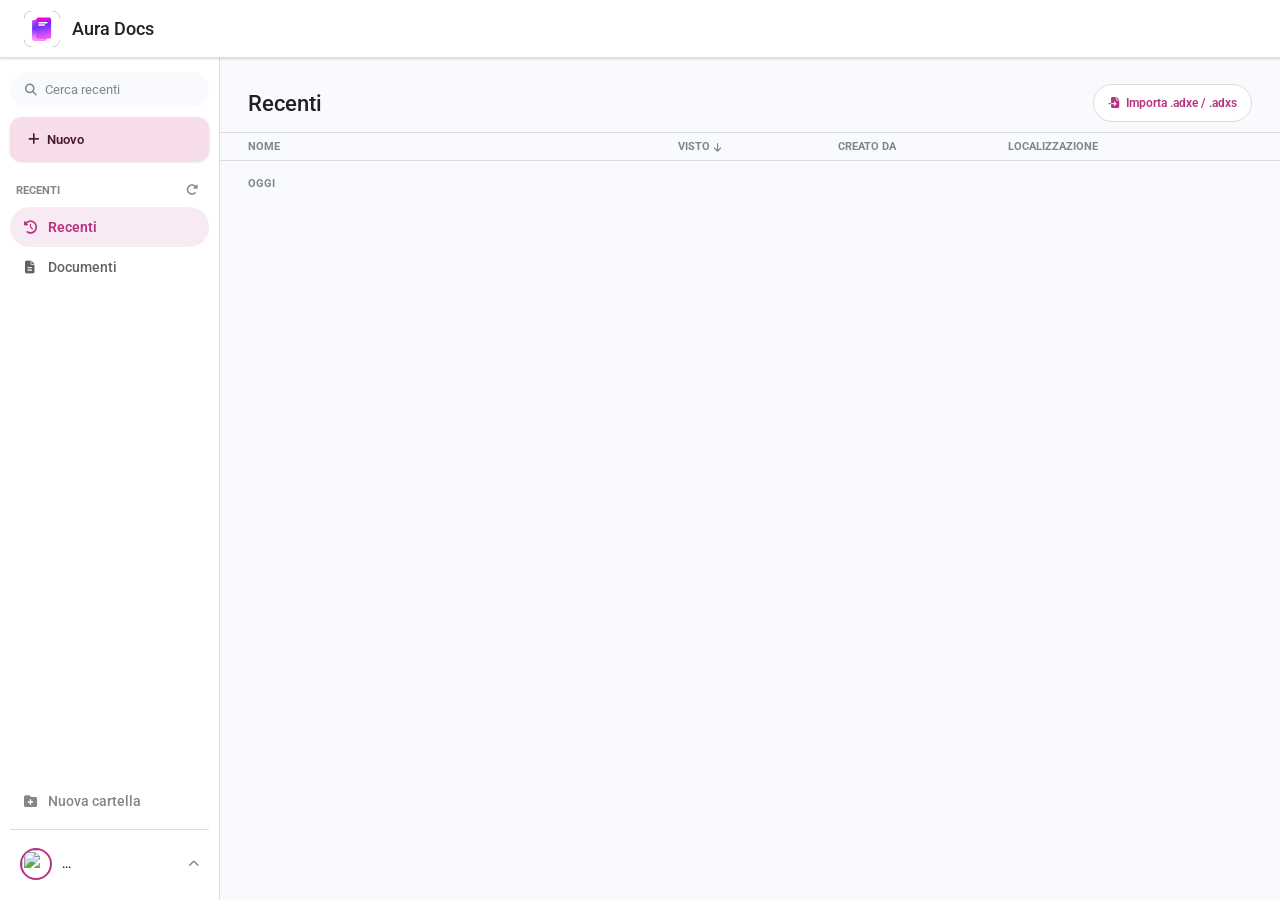
==== dashboard.html @ 7c495f94 "Aggiunte funzionalità" ====
<!DOCTYPE html>
<html lang="it">
<head>
    <meta charset="UTF-8">
    <meta name="viewport" content="width=device-width, initial-scale=1.0">
    <title>Aura Docs</title>
    <link rel="icon" href="images/auradocs.svg" type="image/png">
    <link href="https://fonts.googleapis.com/css2?family=Poppins:wght@300;400;500;600&family=Roboto:wght@300;400;700&family=Open+Sans:wght@300;400;600&family=Playfair+Display:wght@400;700&family=Courier+Prime&display=swap" rel="stylesheet">
    <link rel="stylesheet" href="https://cdnjs.cloudflare.com/ajax/libs/font-awesome/6.4.0/css/all.min.css">
    <script src="https://cdn.jsdelivr.net/npm/marked/marked.min.js"></script>
    <script src="https://cdn.jsdelivr.net/npm/diff@5.2.0/dist/diff.min.js"></script>
    <script src="https://cdnjs.cloudflare.com/ajax/libs/dompurify/3.2.6/purify.min.js"></script>
    <script src="https://cdnjs.cloudflare.com/ajax/libs/turndown/7.1.2/turndown.min.js"></script>
    <script src="https://www.gstatic.com/firebasejs/8.10.0/firebase-app.js"></script>
    <script src="https://www.gstatic.com/firebasejs/8.10.0/firebase-auth.js"></script>
    <script src="https://www.gstatic.com/firebasejs/8.10.0/firebase-firestore.js"></script>
    <script src="https://cdnjs.cloudflare.com/ajax/libs/jszip/3.10.1/jszip.min.js"></script>
    <script src="https://cdnjs.cloudflare.com/ajax/libs/jspdf/2.5.1/jspdf.umd.min.js"></script>

    <style>
        :root {
            --aura-primary: #e008f6;
            --aura-secondary: #803afb;
            --aura-gradient: linear-gradient(135deg, #e008f6 0%, #803afb 100%);
            --aura-glow: 0 0 20px rgba(224, 8, 246, 0.25);
            --bg-main: #f4f5f8;
            --bg-card: #ffffff;
            --bg-hover: #fafafa;
            --text-main: #1a1b1e;
            --text-secondary: #6b7280;
            --text-muted: #9ca3af;
            --border: #e5e7eb;
            --border-focus: rgba(224, 8, 246, 0.4);
            --shadow-sm: 0 1px 3px rgba(0,0,0,0.06), 0 1px 2px rgba(0,0,0,0.04);
            --shadow-md: 0 4px 16px rgba(0,0,0,0.08), 0 2px 6px rgba(0,0,0,0.04);
            --shadow-lg: 0 12px 40px rgba(0,0,0,0.1), 0 4px 12px rgba(0,0,0,0.06);
            --shadow-xl: 0 24px 64px rgba(0,0,0,0.12);
            --radius-sm: 8px;
            --radius-md: 12px;
            --radius-lg: 18px;
            --radius-xl: 24px;
            --transition: all 0.25s cubic-bezier(0.4, 0, 0.2, 1);
            --transition-slow: all 0.4s cubic-bezier(0.165, 0.84, 0.44, 1);
            --nyra-panel: 340px;
        }

        @media (prefers-color-scheme: dark) {
            :root {
                --bg-main: #0d0e11;
                --bg-card: #16181d;
                --bg-hover: #1c1e24;
                --text-main: #f1f3f5;
                --text-secondary: #8b95a1;
                --text-muted: #5a6272;
                --border: #252830;
                --border-focus: rgba(224, 8, 246, 0.5);
                --shadow-sm: 0 1px 3px rgba(0,0,0,0.3);
                --shadow-md: 0 4px 16px rgba(0,0,0,0.4);
                --shadow-lg: 0 12px 40px rgba(0,0,0,0.5);
                --shadow-xl: 0 24px 64px rgba(0,0,0,0.6);
            }
        }

        * { margin: 0; padding: 0; box-sizing: border-box; font-family: 'Poppins', sans-serif; }
        body { background-color: var(--bg-main); color: var(--text-main); height: 100vh; overflow: hidden; }

        /* ── HEADER ── */
        header {
            display: flex;
            justify-content: space-between;
            align-items: center;
            padding: 0 24px;
            height: 58px;
            background: var(--bg-card);
            border-bottom: 1px solid var(--border);
            z-index: 1000;
            position: relative;
            box-shadow: var(--shadow-sm);
        }

        .brand-group { display: flex; align-items: center; gap: 12px; }

        #close-editor {
            width: 34px; height: 34px;
            border-radius: var(--radius-sm);
            display: none;
            align-items: center;
            justify-content: center;
            cursor: pointer;
            color: var(--text-secondary);
            transition: var(--transition);
            border: 1px solid var(--border);
            background: transparent;
            font-size: 13px;
        }
        #close-editor:hover { background: rgba(224, 8, 246, 0.08); color: var(--aura-primary); border-color: var(--border-focus); }

        .brand-logo { width: 36px; height: 36px; cursor: pointer; transition: var(--transition); border-radius: 10px; }
        .brand-logo:hover { transform: scale(1.05); }

        #doc-title-container { display: none; align-items: center; gap: 8px; animation: slideIn 0.3s ease; }

        #doc-title-input {
            font-size: 14px; font-weight: 500;
            border: 1px solid transparent;
            padding: 5px 10px;
            border-radius: var(--radius-sm);
            color: var(--text-main);
            background: transparent;
            outline: none;
            transition: var(--transition);
            max-width: 280px;
            white-space: nowrap; overflow: hidden; text-overflow: ellipsis;
        }
        #doc-title-input:focus { background: rgba(224, 8, 246, 0.04); border-color: var(--border-focus); box-shadow: 0 0 0 3px rgba(224, 8, 246, 0.08); }

        .mode-switch {
            display: flex; background: var(--bg-main);
            border-radius: 20px; padding: 3px;
            border: 1px solid var(--border);
            margin: 0 8px; gap: 2px;
        }
        .mode-btn {
            padding: 5px 16px; border-radius: 16px;
            font-size: 11px; font-weight: 600;
            cursor: pointer; border: none;
            background: transparent; color: var(--text-secondary);
            transition: var(--transition);
            text-transform: uppercase; letter-spacing: 0.6px;
        }
        .mode-btn.active { background: var(--aura-gradient); color: white; box-shadow: 0 2px 10px rgba(224, 8, 246, 0.35); }

        #save-status {
            font-size: 11px; color: var(--text-muted);
            display: none; align-items: center; gap: 5px;
            padding: 4px 10px; border-radius: 20px;
            background: var(--bg-main); border: 1px solid var(--border);
            white-space: nowrap; animation: fadeIn 0.2s ease;
        }
        #save-status.saving { color: var(--aura-primary); }
        #save-status.saved { color: #22c55e; }
        #save-status.error { color: #ef4444; cursor: pointer; }

        .user-section { position: relative; cursor: pointer; z-index: 1001; display: none; }
        .user-section.editor-visible { display: block; }
        .avatar { width: 36px; height: 36px; border-radius: 50%; border: 2px solid var(--aura-primary); transition: var(--transition); object-fit: cover; }
        .avatar:hover { box-shadow: var(--aura-glow); transform: scale(1.05); }

        .dropdown {
            display: none; position: absolute; top: 50px; right: 0;
            width: 260px; background: var(--bg-card);
            border-radius: var(--radius-lg); border: 1px solid var(--border);
            padding: 8px; z-index: 9999;
            box-shadow: var(--shadow-xl); animation: dropdownFade 0.2s ease;
        }
        .dropdown-header { padding: 12px; margin-bottom: 4px; }
        .dropdown-header p { font-weight: 600; font-size: 14px; }
        .dropdown-header span { font-size: 10px; color: var(--text-muted); }
        .dropdown a { display: flex; align-items: center; gap: 10px; padding: 10px 12px; border-radius: var(--radius-sm); text-decoration: none; color: var(--text-main); font-size: 13px; font-weight: 500; transition: var(--transition); }
        .dropdown a:hover { background: var(--bg-main); }
        .dropdown a i { width: 16px; text-align: center; color: var(--text-secondary); }
        .dropdown-divider { height: 1px; background: var(--border); margin: 4px 0; }

        /* ── NEW DASHBOARD LAYOUT ── */
        #dashboard-view {
            display: flex;
            height: calc(100vh - 58px);
            overflow: hidden;
            animation: fadeIn 0.3s ease;
        }

        /* ── SIDEBAR ── */
        #dashboard-sidebar {
            width: 220px;
            min-width: 220px;
            height: 100%;
            background: var(--bg-card);
            border-right: 1px solid var(--border);
            display: flex;
            flex-direction: column;
            padding: 14px 10px 12px;
            flex-shrink: 0;
        }

        .sidebar-search {
            display: flex;
            align-items: center;
            gap: 8px;
            background: var(--bg-main);
            border: 1px solid var(--border);
            border-radius: var(--radius-sm);
            padding: 7px 12px;
            margin-bottom: 10px;
            transition: var(--transition);
        }
        .sidebar-search:focus-within { border-color: var(--border-focus); }
        .sidebar-search i { color: var(--text-muted); font-size: 12px; flex-shrink: 0; }
        .sidebar-search input {
            border: none; background: transparent;
            color: var(--text-main); font-family: 'Poppins', sans-serif;
            font-size: 12px; outline: none; width: 100%;
        }
        .sidebar-search input::placeholder { color: var(--text-muted); }

        .sidebar-btn-new {
            display: flex; align-items: center; justify-content: center; gap: 8px;
            padding: 9px 14px; border-radius: 50px;
            font-size: 13px; font-weight: 600;
            background: var(--aura-gradient); color: white;
            border: none; cursor: pointer; transition: var(--transition);
            box-shadow: 0 4px 14px rgba(224, 8, 246, 0.3);
            margin-bottom: 16px; width: 100%;
        }
        .sidebar-btn-new:hover { transform: translateY(-1px); box-shadow: 0 6px 20px rgba(224, 8, 246, 0.4); }
        .sidebar-btn-new:active { transform: translateY(0); }

        .sidebar-section-label {
            display: flex; align-items: center; justify-content: space-between;
            font-size: 10px; font-weight: 700;
            text-transform: uppercase; letter-spacing: 0.08em;
            color: var(--text-muted);
            padding: 2px 6px 6px; 
        }
        .sidebar-section-label button {
            background: none; border: none; cursor: pointer;
            color: var(--text-muted); font-size: 12px;
            width: 22px; height: 22px; border-radius: 4px;
            display: grid; place-items: center;
            transition: var(--transition);
        }
        .sidebar-section-label button:hover { color: var(--text-main); background: var(--bg-main); }

        .sidebar-nav-item {
            display: flex; align-items: center; gap: 10px;
            padding: 7px 10px; border-radius: var(--radius-sm);
            font-size: 13px; font-weight: 500; color: var(--text-secondary);
            cursor: pointer; transition: var(--transition);
            text-decoration: none; border: none; background: none; width: 100%; text-align: left;
        }
        .sidebar-nav-item:hover { background: var(--bg-hover); color: var(--text-main); }
        .sidebar-nav-item.active { background: rgba(224,8,246,0.08); color: var(--aura-primary); font-weight: 600; }
        .sidebar-nav-item i { width: 16px; text-align: center; font-size: 13px; flex-shrink: 0; }

        .sidebar-folders-scroll { flex: 1; overflow-y: auto; margin-top: 4px; }
        .sidebar-folders-scroll::-webkit-scrollbar { width: 3px; }
        .sidebar-folders-scroll::-webkit-scrollbar-thumb { background: var(--border); border-radius: 99px; }

        .sidebar-folder-item {
            display: flex; align-items: center; gap: 9px;
            padding: 7px 10px; border-radius: var(--radius-sm);
            font-size: 13px; font-weight: 500; color: var(--text-secondary);
            cursor: pointer; transition: var(--transition);
            border: none; background: none; width: 100%; text-align: left;
        }
        .sidebar-folder-item:hover { background: var(--bg-hover); color: var(--text-main); }
        .sidebar-folder-item.active { background: rgba(224,8,246,0.07); color: var(--text-main); font-weight: 600; }
        .sidebar-folder-dot { width: 9px; height: 9px; border-radius: 50%; flex-shrink: 0; }
        .sidebar-folder-name { flex: 1; min-width: 0; overflow: hidden; text-overflow: ellipsis; white-space: nowrap; }
        .sidebar-folder-count {
            font-size: 10px; font-weight: 700;
            color: var(--text-muted); background: var(--bg-main);
            padding: 1px 6px; border-radius: 10px; flex-shrink: 0;
        }

        .sidebar-user-area {
            border-top: 1px solid var(--border);
            padding-top: 10px;
            margin-top: 8px;
            flex-shrink: 0;
        }
        .sidebar-user-card {
            display: flex; align-items: center; gap: 10px;
            padding: 8px 10px; border-radius: var(--radius-sm);
            cursor: pointer; transition: var(--transition);
            position: relative;
        }
        .sidebar-user-card:hover { background: var(--bg-hover); }
        .sidebar-user-avatar { width: 32px; height: 32px; border-radius: 50%; object-fit: cover; border: 2px solid var(--aura-primary); flex-shrink: 0; }
        .sidebar-user-info { flex: 1; min-width: 0; }
        .sidebar-user-name { font-size: 12px; font-weight: 600; color: var(--text-main); white-space: nowrap; overflow: hidden; text-overflow: ellipsis; }
        .sidebar-user-uid-text { font-size: 10px; color: var(--text-muted); white-space: nowrap; overflow: hidden; text-overflow: ellipsis; }
        .sidebar-user-chevron { color: var(--text-muted); font-size: 11px; flex-shrink: 0; }

        /* Sidebar user dropdown */
        .sidebar-user-dropdown {
            display: none; position: absolute; bottom: 50px; left: 0;
            width: 200px; background: var(--bg-card);
            border-radius: var(--radius-md); border: 1px solid var(--border);
            padding: 6px; z-index: 9999;
            box-shadow: var(--shadow-xl); animation: dropdownFade 0.2s ease;
        }
        .sidebar-user-dropdown a { display: flex; align-items: center; gap: 10px; padding: 9px 12px; border-radius: var(--radius-sm); text-decoration: none; color: var(--text-main); font-size: 13px; font-weight: 500; transition: var(--transition); }
        .sidebar-user-dropdown a:hover { background: var(--bg-main); }
        .sidebar-user-dropdown a i { width: 14px; text-align: center; color: var(--text-secondary); font-size: 12px; }
        .sidebar-mobile-close, #mobile-nav-toggle, .mobile-new-doc, .toolbar-mode-row, #save-status-mobile { display: none; }
        #sidebar-backdrop { display: none; }

        /* ── MAIN AREA (new dashboard) ── */
        #dashboard-main {
            flex: 1;
            overflow-y: auto;
            background: var(--bg-main);
            min-width: 0;
            display: flex;
            flex-direction: column;
        }

        /* ── FILE LIST ── */
        .filelist-header {
            padding: 22px 28px 10px;
            display: flex; align-items: center; justify-content: space-between;
            gap: 12px;
        }
        .filelist-header h2 { font-size: 18px; font-weight: 600; }
        #mobile-nav-toggle {
            width: 38px; height: 38px; flex: 0 0 38px;
            place-items: center; border: 1px solid var(--border);
            border-radius: var(--radius-sm); background: var(--bg-card);
            color: var(--text-main); cursor: pointer;
        }

        /* Import button in header */
        .filelist-header-actions { display: flex; align-items: center; gap: 8px; }
        .btn-import-adx {
            display: flex; align-items: center; gap: 7px;
            padding: 7px 14px; border-radius: 50px;
            font-size: 12px; font-weight: 600;
            border: 1.5px solid rgba(224,8,246,0.35);
            background: rgba(224,8,246,0.06);
            color: var(--aura-primary);
            cursor: pointer; transition: var(--transition);
            font-family: 'Poppins', sans-serif;
        }
        .btn-import-adx:hover { background: rgba(224,8,246,0.12); border-color: var(--aura-primary); }
        .btn-import-adx i { font-size: 11px; }
        .mobile-new-doc {
            align-items: center; justify-content: center; gap: 7px;
            min-height: 38px; padding: 7px 14px; border: 0;
            border-radius: 50px; background: var(--aura-gradient);
            color: white; font: 600 12px 'Poppins', sans-serif;
            cursor: pointer; white-space: nowrap;
        }

        .filelist-table {
            flex: 1;
            min-height: 0;
        }

        .filelist-table-header {
            display: grid;
            grid-template-columns: 1fr 160px 170px 200px 44px;
            padding: 7px 28px;
            border-top: 1px solid var(--border);
            border-bottom: 1px solid var(--border);
            font-size: 11px; font-weight: 700;
            text-transform: uppercase; letter-spacing: 0.07em;
            color: var(--text-muted);
            background: var(--bg-main);
            position: sticky; top: 0; z-index: 10;
        }
        .filelist-col-sortable {
            display: flex; align-items: center; gap: 4px; cursor: pointer; user-select: none;
            transition: color 0.15s;
        }
        .filelist-col-sortable:hover { color: var(--text-main); }
        .filelist-col-sortable i { font-size: 10px; }

        .filelist-group-label {
            padding: 16px 28px 6px;
            font-size: 11px; font-weight: 700;
            text-transform: uppercase; letter-spacing: 0.07em;
            color: var(--text-muted);
        }

        .filelist-row {
            display: grid;
            grid-template-columns: 1fr 160px 170px 200px 44px;
            padding: 10px 28px;
            border-bottom: 1px solid var(--border);
            align-items: center;
            cursor: pointer;
            transition: background 0.12s;
        }
        .filelist-row:hover { background: var(--bg-card); }

        .filelist-name {
            display: flex; align-items: center; gap: 10px;
            min-width: 0;
        }
        .filelist-icon {
            width: 28px; height: 28px; border-radius: 6px;
            background: rgba(224,8,246,0.08);
            display: grid; place-items: center;
            color: var(--aura-primary); font-size: 13px; flex-shrink: 0;
        }
        /* ADXS icon style */
        .filelist-icon.adxs {
            background: rgba(128,58,251,0.1);
            color: var(--aura-secondary);
        }
        .filelist-title { font-size: 13px; font-weight: 500; color: var(--text-main); white-space: nowrap; overflow: hidden; text-overflow: ellipsis; }

        .filelist-cell { font-size: 12px; color: var(--text-secondary); display: flex; align-items: center; gap: 6px; }
        .filelist-creator-avatar { width: 18px; height: 18px; border-radius: 50%; object-fit: cover; flex-shrink: 0; border: 1px solid var(--border); }

        .filelist-location { display: flex; align-items: center; gap: 6px; font-size: 12px; color: var(--text-secondary); }
        .filelist-location i { font-size: 12px; color: var(--text-muted); }

        .filelist-menu-btn {
            background: none; border: none; cursor: pointer; color: var(--text-muted);
            width: 28px; height: 28px; border-radius: 6px;
            display: grid; place-items: center; font-size: 13px;
            opacity: 0; transition: opacity 0.12s, background 0.12s;
        }
        .filelist-row:hover .filelist-menu-btn { opacity: 1; }
        .filelist-menu-btn:hover { background: var(--bg-main); color: var(--text-main); }

        .filelist-empty { padding: 80px 28px; text-align: center; color: var(--text-muted); }
        .filelist-empty i { font-size: 42px; margin-bottom: 14px; opacity: 0.25; display: block; }
        .filelist-empty p { font-size: 14px; }

        @media (max-width: 768px) {
            #dashboard-sidebar { display: none; }
            .filelist-table-header,
            .filelist-row { grid-template-columns: 1fr 44px; }
            .filelist-col-visto, .filelist-col-creato, .filelist-col-loc,
            .filelist-cell-visto, .filelist-cell-creato, .filelist-cell-loc { display: none; }
        }

        /* ── EDITOR LAYOUT ── */
        #editor-view {
            display: none;
            height: calc(100vh - 58px);
            flex-direction: row;
            overflow: hidden;
            position: relative;
        }

        /* ── EDITOR MAIN AREA ── */
        #editor-main {
            flex: 1;
            display: flex;
            flex-direction: column;
            align-items: center;
            overflow-y: auto;
            padding: 24px 20px;
            background: var(--bg-main);
            transition: var(--transition-slow);
            min-width: 0;
        }

        /* ── TOOLBAR ── */
        .toolbar {
            display: flex;
            gap: 6px;
            background: var(--bg-card);
            padding: 8px 12px;
            border: 1px solid var(--border);
            margin-bottom: 20px;
            position: sticky; 
            top: 10px;
            z-index: 500;
            box-shadow: var(--shadow-md);
            align-items: center;
            max-width: fit-content;
            width: auto; 
            height: auto;
            min-height: 46px;
            overflow: visible;
            border-radius: 10px;
        }
        .toolbar::-webkit-scrollbar { display: none; }

        .toolbar-divider { width: 1px; background: var(--border); height: 20px; margin: 0 3px; flex-shrink: 0; }
        .toolbar button {
            background: transparent; border: none; color: var(--text-secondary);
            width: 30px; height: 30px;
            display: flex; align-items: center; justify-content: center;
            cursor: pointer; border-radius: var(--radius-sm); transition: var(--transition);
            outline: none; font-size: 12px; flex-shrink: 0;
        }
        .toolbar button:hover { background: rgba(224, 8, 246, 0.1); color: var(--aura-primary); }
        .toolbar button.danger:hover { background: rgba(239, 68, 68, 0.1); color: #ef4444; }
        .toolbar button.active-format { background: rgba(224, 8, 246, 0.12); color: var(--aura-primary); }

        .toolbar button.nyra-btn {
            width: 30px; height: 30px;
            font-size: 12px;
            background: rgba(224, 8, 246, 0.08);
            color: var(--aura-primary);
            border: 1px solid rgba(224, 8, 246, 0.2);
            border-radius: var(--radius-sm);
        }
        .toolbar button.nyra-btn:hover {
            background: var(--aura-gradient);
            color: white;
            border-color: transparent;
            box-shadow: 0 4px 14px rgba(224, 8, 246, 0.35);
        }
        .toolbar button.nyra-btn.active {
            background: var(--aura-gradient);
            color: white;
            border-color: transparent;
            box-shadow: 0 4px 14px rgba(224, 8, 246, 0.35);
        }

        .toolbar select {
            background: var(--bg-main); border: 1px solid var(--border);
            color: var(--text-main); padding: 4px 6px;
            cursor: pointer; border-radius: var(--radius-sm);
            transition: var(--transition); outline: none;
            font-size: 11px; font-family: 'Poppins', sans-serif;
            flex-shrink: 0; height: 30px;
        }
        .toolbar select:focus { border-color: var(--border-focus); }
        .toolbar input[type="number"] {
            background: var(--bg-main); border: 1px solid var(--border);
            color: var(--text-main); padding: 4px 4px;
            border-radius: var(--radius-sm); transition: var(--transition);
            outline: none; font-size: 11px; width: 46px; text-align: center;
            flex-shrink: 0; height: 30px;
        }
        .toolbar input[type="number"]:focus { border-color: var(--border-focus); }

        /* ── CANVAS ── */
        .canvas {
            width: 100%;
            max-width: 850px;
            background: var(--bg-card);
            min-height: auto;
            padding: 72px 96px;
            border-radius: var(--radius-md);
            box-shadow: var(--shadow-lg);
            margin-bottom: 80px;
            animation: canvasFade 0.5s ease;
            border: 1px solid var(--border);
            position: relative;
        }
        #editor-textarea { display: none; width: 100%; min-height: 900px; height: auto; overflow: hidden; border: none; resize: none; outline: none; font-size: 15px; line-height: 1.9; color: var(--text-main); background: transparent; font-family: 'Courier Prime', monospace; padding: 0; white-space: pre-wrap; }
        #visual-editor {
            width: 100%;
            min-height: 900px;
            height: auto;
            outline: none;
            line-height: 1.85;
            font-size: 16px;
            color: var(--text-main);
        }
        #visual-editor:focus-visible { outline: none; }
        #visual-editor h1 { font-size: 2em; font-weight: 700; margin: 0.8em 0 0.4em; letter-spacing: -0.5px; }
        #visual-editor h2 { font-size: 1.5em; font-weight: 600; margin: 0.8em 0 0.4em; }
        #visual-editor p { margin-bottom: 0.8em; }
        #visual-editor ul, #visual-editor ol { padding-left: 1.5em; margin-bottom: 0.8em; }
        #visual-editor li { margin-bottom: 0.3em; }
        #visual-editor a { color: var(--aura-primary); text-decoration: underline; text-underline-offset: 3px; }
        #visual-editor strong { font-weight: 700; }
        #visual-editor em { font-style: italic; }
        #visual-editor code { font-family: 'Courier Prime', monospace; font-size: 0.88em; background: rgba(224, 8, 246, 0.07); padding: 2px 6px; border-radius: 4px; color: var(--aura-primary); }
        #visual-editor blockquote { border-left: 3px solid var(--aura-primary); padding-left: 16px; color: var(--text-secondary); font-style: italic; margin: 1em 0; }
        #visual-editor pre {
            background: #1e1e2e;
            border-radius: 8px;
            padding: 16px 18px;
            margin: 1em 0;
            overflow-x: auto;
            border: 1px solid rgba(224,8,246,0.15);
        }
        #visual-editor pre code {
            background: transparent;
            color: #cdd6f4;
            font-size: 0.85em;
            padding: 0;
            border-radius: 0;
            display: block;
            white-space: pre;
            font-family: 'Courier Prime', 'Courier New', monospace;
        }

        /* ── IMAGES IN EDITOR ── */
        .doc-image-wrapper {
            display: block;
            margin: 16px 0;
            position: relative;
            width: fit-content;
            max-width: 100%;
        }
        .doc-image-wrapper.align-left  { margin-right: auto; margin-left: 0; }
        .doc-image-wrapper.align-center { margin-left: auto; margin-right: auto; }
        .doc-image-wrapper.align-right  { margin-left: auto; margin-right: 0; }

        .doc-image-wrapper img {
            display: block;
            max-width: 100%;
            height: auto;
            border-radius: 8px;
            box-shadow: var(--shadow-md);
            cursor: default;
            transition: box-shadow 0.2s;
        }
        .doc-image-wrapper.selected img {
            outline: 2px solid var(--aura-primary);
            box-shadow: 0 0 0 4px rgba(224,8,246,0.15), var(--shadow-md);
        }

        /* Plain img tags from markdown (not yet wrapped) */
        #visual-editor img:not(.doc-image-wrapper img) {
            display: block;
            max-width: 100%;
            height: auto;
            border-radius: 8px;
            box-shadow: var(--shadow-md);
            margin: 16px 0;
        }

        .img-toolbar {
            display: none;
            position: absolute;
            top: -38px; left: 50%;
            transform: translateX(-50%);
            background: var(--bg-card);
            border: 1px solid var(--border);
            border-radius: 30px;
            padding: 4px 6px;
            gap: 2px;
            align-items: center;
            box-shadow: var(--shadow-lg);
            z-index: 300;
            white-space: nowrap;
        }
        .doc-image-wrapper.selected .img-toolbar { display: flex; }
        .img-toolbar button {
            background: none; border: none;
            color: var(--text-secondary); cursor: pointer;
            width: 28px; height: 28px;
            border-radius: 50%;
            display: flex; align-items: center; justify-content: center;
            font-size: 11px; transition: var(--transition);
        }
        .img-toolbar button:hover { background: rgba(224,8,246,0.1); color: var(--aura-primary); }
        .img-toolbar button.active { background: rgba(224,8,246,0.15); color: var(--aura-primary); }
        .img-toolbar .img-tb-divider { width: 1px; height: 16px; background: var(--border); margin: 0 2px; }

        .img-resize-handle {
            display: none;
            position: absolute;
            bottom: -5px; right: -5px;
            width: 14px; height: 14px;
            background: var(--aura-primary);
            border-radius: 3px;
            cursor: se-resize;
            z-index: 301;
        }
        .doc-image-wrapper.selected .img-resize-handle { display: block; }

        /* ── NYRA PANEL ── */
        #nyra-panel {
            width: 0;
            min-width: 0;
            height: 100%;
            background: var(--bg-card);
            border-left: 1px solid var(--border);
            display: flex;
            flex-direction: column;
            overflow: hidden;
            transition: width 0.4s cubic-bezier(0.165, 0.84, 0.44, 1),
                        min-width 0.4s cubic-bezier(0.165, 0.84, 0.44, 1);
            flex-shrink: 0;
            position: relative;
        }
        #nyra-panel.open {
            width: var(--nyra-panel);
            min-width: var(--nyra-panel);
        }

        .nyra-panel-head {
            padding: 16px 18px 12px;
            border-bottom: 1px solid var(--border);
            flex-shrink: 0;
            display: flex;
            align-items: center;
            justify-content: space-between;
            gap: 10px;
            background: var(--bg-card);
        }
        .nyra-panel-brand { display: flex; align-items: center; gap: 8px; }
        .nyra-panel-icon {
            width: 30px; height: 30px;
            border-radius: 9px;
            background: var(--aura-gradient);
            display: grid; place-items: center;
            font-size: 13px; color: #fff;
            box-shadow: 0 4px 12px rgba(224,8,246,0.3);
            flex-shrink: 0;
        }
        .nyra-panel-title {
            font-size: .9rem; font-weight: 700;
            background: var(--aura-gradient);
            -webkit-background-clip: text;
            -webkit-text-fill-color: transparent;
            background-clip: text;
        }
        .nyra-panel-close {
            background: none; border: none;
            color: var(--text-muted); cursor: pointer;
            width: 28px; height: 28px;
            border-radius: var(--radius-sm);
            display: grid; place-items: center;
            transition: var(--transition); font-size: 13px;
        }
        .nyra-panel-close:hover { background: var(--bg-main); color: var(--text-main); }

        .nyra-quick-actions {
            padding: 12px 14px;
            border-bottom: 1px solid var(--border);
            flex-shrink: 0;
        }
        .nyra-quick-label {
            font-size: 10px; font-weight: 700;
            text-transform: uppercase; letter-spacing: 0.08em;
            color: var(--text-muted); margin-bottom: 8px;
        }
        .nyra-quick-grid { display: grid; grid-template-columns: 1fr 1fr; gap: 6px; }
        .nyra-quick-btn {
            display: flex; align-items: center; gap: 6px;
            padding: 9px 10px;
            border-radius: var(--radius-sm);
            border: 1px solid var(--border);
            background: var(--bg-main);
            color: var(--text-secondary);
            font-family: 'Poppins', sans-serif;
            font-size: 11px; font-weight: 600;
            cursor: pointer; transition: var(--transition);
            text-align: left; line-height: 1.3;
        }
        .nyra-quick-btn i { font-size: 12px; color: var(--aura-primary); flex-shrink: 0; }
        .nyra-quick-btn:hover {
            background: rgba(224, 8, 246, 0.06);
            border-color: rgba(224, 8, 246, 0.25);
            color: var(--text-main);
        }
        .nyra-quick-btn:active { transform: scale(0.97); }

        #nyra-chat-messages {
            flex: 1; overflow-y: auto; padding: 12px 14px;
            display: flex; flex-direction: column; gap: 10px;
            scroll-behavior: smooth;
        }
        #nyra-chat-messages::-webkit-scrollbar { width: 4px; }
        #nyra-chat-messages::-webkit-scrollbar-thumb { background: var(--border); border-radius: 99px; }

        .nyra-msg-block { display: flex; flex-direction: column; gap: 4px; }
        .nyra-msg-block.user { align-items: flex-end; }
        .nyra-msg-block.bot  { align-items: flex-start; }

        .nyra-msg-label {
            font-size: 10px; font-weight: 700;
            text-transform: uppercase; letter-spacing: 0.06em;
            color: var(--text-muted); padding: 0 4px;
        }
        .nyra-msg-block.user .nyra-msg-label { color: var(--aura-primary); }

        .nyra-msg {
            padding: 10px 13px; border-radius: 14px;
            font-size: 12.5px; font-weight: 400;
            line-height: 1.6; word-break: break-word;
            max-width: 90%; animation: nyraIn 0.25s ease both;
        }
        @keyframes nyraIn { from { opacity:0; transform:translateY(6px); } to { opacity:1; transform:translateY(0); } }

        .nyra-msg.user {
            background: rgba(224, 8, 246, 0.1);
            border: 1px solid rgba(224, 8, 246, 0.18);
            border-bottom-right-radius: 4px; color: var(--text-main);
        }
        .nyra-msg.bot {
            background: var(--bg-main); border: 1px solid var(--border);
            border-bottom-left-radius: 4px; color: var(--text-main);
        }
        .nyra-msg.bot p { margin-bottom: 6px; }
        .nyra-msg.bot p:last-child { margin-bottom: 0; }
        .nyra-msg.bot strong { font-weight: 700; }
        .nyra-msg.bot em { font-style: italic; }
        .nyra-msg.bot code { font-family: 'Courier Prime', monospace; font-size: 0.85em; background: rgba(224,8,246,0.07); padding: 1px 5px; border-radius: 3px; color: var(--aura-primary); }

        .nyra-apply-btn {
            display: inline-flex; align-items: center; gap: 5px;
            margin-top: 8px; padding: 6px 12px; border-radius: 50px;
            background: var(--aura-gradient); color: #fff;
            border: none; cursor: pointer;
            font-family: 'Poppins', sans-serif;
            font-size: 11px; font-weight: 600;
            transition: var(--transition);
            box-shadow: 0 3px 10px rgba(224,8,246,0.25);
        }
        .nyra-apply-btn:hover { transform: translateY(-1px); box-shadow: 0 5px 16px rgba(224,8,246,0.35); }
        .nyra-apply-btn:active { transform: scale(0.96); }
        .nyra-apply-btn i { font-size: 10px; }

        .nyra-typing {
            display: flex; align-items: center; gap: 4px;
            padding: 10px 13px;
            background: var(--bg-main); border: 1px solid var(--border);
            border-radius: 14px; border-bottom-left-radius: 4px;
            width: fit-content;
        }
        .nyra-typing span {
            width: 6px; height: 6px; border-radius: 50%;
            background: var(--aura-primary); opacity: 0.4;
            animation: nyraDot 1.2s infinite;
        }
        .nyra-typing span:nth-child(2) { animation-delay: 0.2s; }
        .nyra-typing span:nth-child(3) { animation-delay: 0.4s; }
        @keyframes nyraDot { 0%,60%,100%{ opacity:0.2; transform:scale(0.8); } 30%{ opacity:1; transform:scale(1.1); } }

        .nyra-input-area {
            padding: 12px 14px; border-top: 1px solid var(--border);
            flex-shrink: 0; background: var(--bg-card);
        }
        .nyra-input-row {
            display: flex; align-items: flex-end; gap: 7px;
            background: var(--bg-main); border: 1px solid var(--border);
            border-radius: 16px; padding: 6px 6px 6px 12px;
            transition: var(--transition);
        }
        .nyra-input-row:focus-within { border-color: rgba(224, 8, 246, 0.4); background: var(--bg-card); }
        #nyra-input {
            flex: 1; background: none; border: none;
            color: var(--text-main); font-family: 'Poppins', sans-serif;
            font-size: 12.5px; font-weight: 400;
            outline: none; resize: none;
            max-height: 100px; min-height: 20px;
            line-height: 1.5; padding: 4px 0; overflow-y: auto;
        }
        #nyra-input::-webkit-scrollbar { display: none; }
        #nyra-input::placeholder { color: var(--text-muted); }
        #nyra-send-btn {
            width: 32px; height: 32px; border-radius: 50%;
            background: var(--aura-gradient); color: #fff;
            border: none; cursor: pointer;
            display: grid; place-items: center;
            flex-shrink: 0; font-size: 12px;
            transition: var(--transition);
            box-shadow: 0 3px 10px rgba(224,8,246,0.3);
        }
        #nyra-send-btn:hover { transform: scale(1.08); }
        #nyra-send-btn:active { transform: scale(0.92); }
        #nyra-send-btn:disabled { background: var(--border); box-shadow: none; opacity: 0.5; cursor: not-allowed; }

        .nyra-context-badge {
            display: flex; align-items: center; gap: 5px;
            font-size: 10px; color: var(--aura-primary);
            font-weight: 600; padding: 4px 8px;
            background: rgba(224,8,246,0.07);
            border-radius: 20px; border: 1px solid rgba(224,8,246,0.15);
            margin-bottom: 7px; width: fit-content;
        }
        .nyra-context-badge i { font-size: 9px; }

        .nyra-request-controls { display: flex; gap: 8px; margin-bottom: 8px; }
        .nyra-request-control { min-width: 0; flex: 1; display: flex; align-items: center; gap: 6px; color: var(--text-muted); font-size: 10px; }
        .nyra-request-control span { white-space: nowrap; }
        .nyra-request-control select { width: 100%; min-width: 0; height: 32px; padding: 4px 8px; border: 1px solid var(--border); border-radius: 8px; background: var(--bg-main); color: var(--text-main); font-size: 11px; }
        #nyra-context-summary { margin-bottom: 8px; color: var(--text-muted); font-size: 10px; line-height: 1.4; }
        #nyra-context-preview { display: none; width: 100%; min-height: 64px; max-height: 150px; margin-bottom: 8px; padding: 8px 10px; resize: vertical; border: 1px solid var(--border); border-radius: 8px; background: var(--bg-main); color: var(--text-main); font: 11px/1.5 'Courier Prime', monospace; }
        #nyra-context-preview:focus { outline: 2px solid var(--aura-primary); outline-offset: 1px; }
        .nyra-session-note { margin-top: 7px; color: var(--text-muted); font-size: 10px; }
        #nyra-cancel-btn { display: none; align-items: center; gap: 6px; padding: 0 10px; min-height: 32px; border: 1px solid var(--border); border-radius: 8px; background: var(--bg-card); color: var(--text-secondary); cursor: pointer; font-size: 11px; white-space: nowrap; }
        #nyra-cancel-btn:hover { color: #b3261e; border-color: #b3261e; }
        .nyra-retry-btn, .nyra-restore-btn, .nyra-preview-btn { display: inline-flex; align-items: center; gap: 6px; min-height: 34px; margin-top: 8px; padding: 0 11px; border: 1px solid var(--border); border-radius: 8px; background: var(--bg-card); color: var(--aura-primary); cursor: pointer; font-size: 11px; font-weight: 600; }
        .nyra-retry-btn:hover, .nyra-restore-btn:hover, .nyra-preview-btn:hover { background: var(--bg-hover); }
        #nyra-preview-modal { display: none; position: fixed; inset: 0; z-index: 6000; align-items: center; justify-content: center; padding: 18px; background: rgba(32,33,36,.48); backdrop-filter: blur(3px); }
        .nyra-preview-dialog { display: flex; flex-direction: column; width: min(760px, 100%); max-height: min(88vh, 820px); background: var(--bg-card); color: var(--text-main); border: 1px solid var(--border); border-radius: 16px; box-shadow: var(--shadow-xl); overflow: hidden; }
        .nyra-preview-head, .nyra-preview-actions { display: flex; align-items: center; justify-content: space-between; gap: 12px; padding: 16px 20px; }
        .nyra-preview-head { border-bottom: 1px solid var(--border); }
        .nyra-preview-head h3 { font-size: 16px; font-weight: 600; }
        .nyra-preview-head p { margin-top: 3px; color: var(--text-secondary); font-size: 12px; }
        .nyra-preview-close { width: 36px; height: 36px; border: 0; border-radius: 50%; background: transparent; color: var(--text-secondary); cursor: pointer; }
        .nyra-preview-close:hover { background: var(--bg-hover); }
        #nyra-diff-list { overflow: auto; padding: 12px 18px; }
        .nyra-diff-change { margin: 8px 0; border: 1px solid var(--border); border-radius: 10px; overflow: hidden; }
        .nyra-diff-toggle { display: flex; align-items: center; gap: 10px; padding: 9px 12px; background: var(--bg-main); font-size: 12px; font-weight: 500; cursor: pointer; }
        .nyra-diff-toggle input { accent-color: var(--aura-primary); }
        .nyra-diff-sides { display: grid; grid-template-columns: 1fr 1fr; }
        .nyra-diff-side { min-width: 0; padding: 10px 12px; white-space: pre-wrap; overflow-wrap: anywhere; font: 12px/1.6 'Courier Prime', monospace; }
        .nyra-diff-side + .nyra-diff-side { border-left: 1px solid var(--border); }
        .nyra-diff-side.old { background: rgba(179,38,30,.06); }
        .nyra-diff-side.new { background: rgba(24,128,56,.07); }
        .nyra-preview-actions { justify-content: flex-end; border-top: 1px solid var(--border); }
        .nyra-preview-actions button { min-height: 38px; padding: 0 15px; border: 1px solid var(--border); border-radius: 8px; background: var(--bg-card); color: var(--text-main); cursor: pointer; font-size: 12px; font-weight: 600; }
        .nyra-preview-actions .nyra-preview-apply { border-color: transparent; background: var(--aura-primary); color: #fff; }
        .nyra-preview-actions .nyra-preview-apply:hover { background: var(--aura-primary-dark); }
        .nyra-preview-actions .nyra-preview-apply:disabled { opacity: .45; cursor: not-allowed; }
        @media (max-width: 520px) {
            .nyra-request-controls { flex-direction: column; }
            .nyra-request-control { justify-content: space-between; }
            .nyra-request-control select { width: 62%; }
            #nyra-preview-modal { padding: 8px; }
            .nyra-preview-dialog { max-height: 94vh; border-radius: 12px; }
            .nyra-preview-head, .nyra-preview-actions { padding: 12px; }
            #nyra-diff-list { padding: 8px; }
            .nyra-diff-sides { grid-template-columns: 1fr; }
            .nyra-diff-side + .nyra-diff-side { border-left: 0; border-top: 1px solid var(--border); }
        }

        /* ── COLLAB MODAL ── */
        #collab-modal { display: none; position: fixed; top: 0; left: 0; width: 100%; height: 100%; background: rgba(0,0,0,0.45); z-index: 3000; justify-content: center; align-items: center; backdrop-filter: blur(6px); animation: fadeIn 0.2s ease; }
        .modal-box { background: var(--bg-card); padding: 28px; border-radius: var(--radius-xl); width: 90%; max-width: 400px; box-shadow: var(--shadow-xl); max-height: 90vh; overflow-y: auto; border: 1px solid var(--border); animation: modalSlide 0.3s ease; }
        .modal-box h3 { font-size: 17px; font-weight: 600; margin-bottom: 20px; display: flex; align-items: center; gap: 8px; }
        .modal-box h3::before { content: ''; width: 4px; height: 18px; background: var(--aura-gradient); border-radius: 2px; display: inline-block; }
        .search-results { background: var(--bg-main); border-radius: var(--radius-sm); margin-top: 5px; max-height: 160px; overflow-y: auto; border: 1px solid var(--border); display: none; box-shadow: var(--shadow-md); }
        .search-item { padding: 10px 12px; cursor: pointer; border-bottom: 1px solid var(--border); font-size: 13px; transition: var(--transition); }
        .search-item:last-child { border-bottom: none; }
        .search-item:hover { background: rgba(224, 8, 246, 0.06); }
        .collab-list { margin-top: 20px; border-top: 1px solid var(--border); padding-top: 16px; }
        .collab-user { display: flex; justify-content: space-between; align-items: center; margin-bottom: 12px; font-size: 13px; padding: 8px 10px; border-radius: var(--radius-sm); background: var(--bg-main); }
        .public-link-box { margin-top: 20px; padding: 16px; background: rgba(224, 8, 246, 0.04); border-radius: var(--radius-md); border: 1px dashed rgba(224, 8, 246, 0.3); }
        .modal-input { width: 100%; padding: 11px 14px; border-radius: var(--radius-sm); border: 1px solid var(--border); outline: none; background: var(--bg-main); color: var(--text-main); font-size: 13px; font-family: 'Poppins', sans-serif; transition: var(--transition); }
        .modal-input:focus { border-color: var(--border-focus); box-shadow: 0 0 0 3px rgba(224, 8, 246, 0.1); }
        .modal-btn-close { width: 100%; margin-top: 16px; padding: 11px; border: 1px solid var(--border); border-radius: var(--radius-sm); background: var(--bg-main); color: var(--text-main); font-weight: 600; cursor: pointer; transition: var(--transition); font-family: 'Poppins', sans-serif; font-size: 13px; }
        .modal-btn-close:hover { border-color: var(--border-focus); }

        /* ── FOLDER MODAL ── */
        #folder-modal {
            display: none; position: fixed; inset: 0;
            background: rgba(0,0,0,0.45); z-index: 3500;
            justify-content: center; align-items: center;
            backdrop-filter: blur(6px); animation: fadeIn 0.2s ease;
        }
        .folder-modal-box {
            background: var(--bg-card); padding: 28px;
            border-radius: var(--radius-xl); width: 90%; max-width: 360px;
            box-shadow: var(--shadow-xl); border: 1px solid var(--border);
            animation: modalSlide 0.3s ease;
        }
        .folder-modal-box h3 {
            font-size: 17px; font-weight: 600; margin-bottom: 20px;
            display: flex; align-items: center; gap: 8px;
        }
        .folder-modal-box h3::before {
            content: ''; width: 4px; height: 18px;
            background: var(--aura-gradient); border-radius: 2px; display: inline-block;
        }
        .folder-color-picker {
            display: flex; flex-wrap: wrap; gap: 8px;
            margin: 12px 0 20px;
        }
        .folder-color-swatch {
            width: 28px; height: 28px; border-radius: 50%;
            cursor: pointer; border: 2px solid transparent;
            transition: var(--transition); flex-shrink: 0;
        }
        .folder-color-swatch:hover { transform: scale(1.15); }
        .folder-color-swatch.selected { border-color: var(--text-main); transform: scale(1.1); }
        .folder-modal-actions { display: flex; gap: 8px; margin-top: 4px; }
        .folder-modal-actions button {
            flex: 1; padding: 11px; border-radius: var(--radius-sm);
            font-size: 13px; font-weight: 600; cursor: pointer;
            font-family: 'Poppins', sans-serif; transition: var(--transition); border: none;
        }
        .btn-folder-cancel { background: var(--bg-main); color: var(--text-secondary); border: 1px solid var(--border) !important; }
        .btn-folder-cancel:hover { border-color: var(--border-focus) !important; }
        .btn-folder-save { background: var(--aura-gradient); color: white; box-shadow: 0 3px 10px rgba(224,8,246,0.25); }
        .btn-folder-save:hover { transform: translateY(-1px); box-shadow: 0 5px 16px rgba(224,8,246,0.35); }

        /* Folder context menu */
        .folder-ctx-menu {
            position: fixed; z-index: 9999;
            background: var(--bg-card); border: 1px solid var(--border);
            border-radius: var(--radius-md); padding: 6px;
            box-shadow: var(--shadow-xl); min-width: 160px;
            animation: dropdownFade 0.15s ease;
        }
        .folder-ctx-item {
            display: flex; align-items: center; gap: 9px;
            padding: 9px 12px; border-radius: var(--radius-sm);
            font-size: 13px; font-weight: 500; cursor: pointer;
            transition: var(--transition); color: var(--text-main);
        }
        .folder-ctx-item:hover { background: var(--bg-main); }
        .folder-ctx-item.danger { color: #ef4444; }
        .folder-ctx-item.danger:hover { background: rgba(239,68,68,0.06); }
        .folder-ctx-item i { width: 14px; text-align: center; font-size: 12px; color: var(--text-secondary); }
        .folder-ctx-item.danger i { color: #ef4444; }

        /* ── IMAGE INSERT MODAL ── */
        #image-modal {
            display: none; position: fixed; inset: 0;
            background: rgba(0,0,0,0.45); z-index: 4500;
            justify-content: center; align-items: center;
            backdrop-filter: blur(6px); animation: fadeIn 0.2s ease;
        }
        .image-modal-box {
            background: var(--bg-card); border: 1px solid var(--border);
            border-radius: var(--radius-xl); padding: 24px;
            width: 90%; max-width: 420px;
            box-shadow: var(--shadow-xl); animation: modalSlide 0.3s ease;
        }
        .image-modal-box h3 { font-size: 16px; font-weight: 600; margin-bottom: 16px; display: flex; align-items: center; gap: 8px; }
        .image-modal-box h3::before { content: ''; width: 4px; height: 18px; background: var(--aura-gradient); border-radius: 2px; display: inline-block; }
        .image-tabs { display: flex; gap: 4px; margin-bottom: 16px; background: var(--bg-main); padding: 3px; border-radius: 10px; border: 1px solid var(--border); }
        .image-tab {
            flex: 1; padding: 6px 8px; border-radius: 8px;
            font-size: 11px; font-weight: 600; cursor: pointer; border: none;
            background: transparent; color: var(--text-secondary);
            transition: var(--transition); font-family: 'Poppins', sans-serif;
        }
        .image-tab.active { background: var(--aura-gradient); color: white; box-shadow: 0 2px 8px rgba(224,8,246,0.3); }
        .image-tab-content { display: none; }
        .image-tab-content.active { display: block; }
        .image-modal-input { width: 100%; padding: 10px 12px; border: 1px solid var(--border); border-radius: var(--radius-sm); background: var(--bg-main); color: var(--text-main); font-size: 13px; outline: none; font-family: 'Poppins', sans-serif; transition: var(--transition); }
        .image-modal-input:focus { border-color: var(--border-focus); box-shadow: 0 0 0 3px rgba(224,8,246,0.08); }
        .image-modal-preview { margin-top: 10px; border-radius: var(--radius-sm); overflow: hidden; max-height: 140px; background: var(--bg-main); border: 1px dashed var(--border); display: flex; align-items: center; justify-content: center; min-height: 80px; }
        .image-modal-preview img { max-width: 100%; max-height: 140px; object-fit: contain; }
        .image-modal-preview span { font-size: 12px; color: var(--text-muted); }
        .gdrive-hint { font-size: 11px; color: var(--text-muted); margin-top: 6px; line-height: 1.5; }
        .image-modal-actions { display: flex; gap: 8px; margin-top: 16px; }
        .image-modal-actions button { flex: 1; padding: 10px; border-radius: var(--radius-sm); font-size: 12px; font-weight: 600; cursor: pointer; font-family: 'Poppins', sans-serif; transition: var(--transition); border: none; }
        .btn-img-cancel { background: var(--bg-main); color: var(--text-secondary); border: 1px solid var(--border) !important; }
        .btn-img-cancel:hover { border-color: var(--border-focus) !important; }
        .btn-img-insert { background: var(--aura-gradient); color: white; box-shadow: 0 3px 10px rgba(224,8,246,0.25); }
        .btn-img-insert:hover { transform: translateY(-1px); box-shadow: 0 5px 16px rgba(224,8,246,0.35); }

        /* ── EXPORT SHEET ── */
        #export-sheet {
            display: none; position: fixed; inset: 0;
            background: rgba(0,0,0,0.5); z-index: 4000;
            justify-content: center; align-items: flex-end;
            backdrop-filter: blur(8px); -webkit-backdrop-filter: blur(8px);
            animation: fadeIn 0.2s ease;
        }
        .export-box {
            background: var(--bg-card);
            border-radius: var(--radius-xl) var(--radius-xl) 0 0;
            width: 100%; max-width: 480px;
            padding: 0 20px 40px;
            box-shadow: var(--shadow-xl);
            border: 1px solid var(--border); border-bottom: none;
            animation: sheetSlide 0.35s cubic-bezier(0.165, 0.84, 0.44, 1);
            margin: 0 auto;
        }
        .export-handle { width: 40px; height: 4px; background: var(--border); border-radius: 2px; margin: 14px auto 0; }
        .export-box h3 { font-size: 16px; font-weight: 600; margin: 20px 0 4px; display: flex; align-items: center; gap: 8px; }
        .export-box h3::before { content: ''; width: 4px; height: 18px; background: var(--aura-gradient); border-radius: 2px; display: inline-block; }
        .export-subtitle { font-size: 12px; color: var(--text-muted); margin-bottom: 20px; }
        .export-options { display: flex; flex-direction: column; gap: 10px; }
        .export-option {
            display: flex; align-items: center; gap: 14px;
            padding: 15px 16px; border-radius: var(--radius-md);
            border: 1.5px solid var(--border); background: var(--bg-main);
            cursor: pointer; transition: var(--transition);
            -webkit-tap-highlight-color: transparent;
            position: relative; overflow: hidden;
        }
        .export-option:active { transform: scale(0.98); border-color: var(--aura-primary); }
        @media (hover: hover) { .export-option:hover { border-color: rgba(224,8,246,0.4); background: rgba(224,8,246,0.04); } }
        .export-option.busy { pointer-events: none; opacity: 0.7; }
        .export-icon { width: 44px; height: 44px; border-radius: 12px; display: grid; place-items: center; font-size: 12px; font-weight: 800; letter-spacing: -0.5px; flex-shrink: 0; }
        .export-icon.md   { background: rgba(99,102,241,0.1);  color: #6366f1; }
        .export-icon.docx { background: rgba(37,99,235,0.1);   color: #2563eb; }
        .export-icon.pdf  { background: rgba(239,68,68,0.1);   color: #ef4444; }
        /* New Aura formats */
        .export-icon.adxe { background: rgba(224,8,246,0.1);   color: var(--aura-primary); }
        .export-icon.adxs { background: rgba(128,58,251,0.1);  color: var(--aura-secondary); }
        .export-info { flex: 1; min-width: 0; }
        .export-name { font-size: 14px; font-weight: 600; margin-bottom: 2px; }
        .export-desc { font-size: 11px; color: var(--text-muted); }
        .export-caret { color: var(--text-muted); font-size: 11px; flex-shrink: 0; transition: var(--transition); }
        .export-option:active .export-caret { color: var(--aura-primary); transform: translateX(3px); }
        .export-spinner { width: 16px; height: 16px; border: 2px solid rgba(224,8,246,0.25); border-top-color: var(--aura-primary); border-radius: 50%; flex-shrink: 0; animation: exportSpin 0.7s linear infinite; }
        @keyframes exportSpin { to { transform: rotate(360deg); } }
        .export-section-label {
            font-size: 10px; font-weight: 700; text-transform: uppercase;
            letter-spacing: 0.08em; color: var(--text-muted);
            margin: 16px 0 8px; padding: 0 2px;
        }
        .export-toast {
            position: fixed; bottom: 90px; left: 50%;
            transform: translateX(-50%);
            background: #1a1b1e; color: #fff;
            padding: 11px 20px; border-radius: 50px;
            font-size: 13px; font-weight: 500;
            box-shadow: var(--shadow-xl); z-index: 9999;
            white-space: nowrap; pointer-events: none;
            animation: toastPop 0.3s cubic-bezier(0.175, 0.885, 0.32, 1.275) both;
        }
        @keyframes toastPop {
            from { opacity:0; transform: translateX(-50%) scale(0.85) translateY(6px); }
            to   { opacity:1; transform: translateX(-50%) scale(1) translateY(0); }
        }
        @media (min-width: 640px) {
            #export-sheet { align-items: center; }
            .export-box { border-radius: var(--radius-xl); border: 1px solid var(--border); max-width: 400px; animation: modalSlide 0.3s ease; padding: 0 24px 28px; }
            .export-handle { display: none; }
        }

        /* ── SAVE ADX MODAL ── */
        #save-adx-modal {
            display: none; position: fixed; inset: 0;
            background: rgba(0,0,0,0.5); z-index: 5000;
            justify-content: center; align-items: center;
            backdrop-filter: blur(8px); animation: fadeIn 0.2s ease;
        }
        .save-adx-box {
            background: var(--bg-card); border: 1px solid var(--border);
            border-radius: var(--radius-xl); padding: 28px;
            width: 90%; max-width: 400px;
            box-shadow: var(--shadow-xl); animation: modalSlide 0.3s ease;
        }
        .save-adx-box h3 { font-size: 17px; font-weight: 600; margin-bottom: 6px; display: flex; align-items: center; gap: 8px; }
        .save-adx-box h3::before { content: ''; width: 4px; height: 18px; background: var(--aura-gradient); border-radius: 2px; display: inline-block; }
        .save-adx-format-badge {
            display: inline-flex; align-items: center; gap: 6px;
            padding: 4px 10px; border-radius: 20px;
            font-size: 11px; font-weight: 700;
            margin-bottom: 16px;
        }
        .save-adx-format-badge.adxe { background: rgba(224,8,246,0.1); color: var(--aura-primary); }
        .save-adx-format-badge.adxs { background: rgba(128,58,251,0.1); color: var(--aura-secondary); }
        .save-adx-info {
            font-size: 12px; color: var(--text-secondary);
            background: var(--bg-main); border-radius: var(--radius-sm);
            padding: 12px 14px; margin-bottom: 20px;
            border: 1px solid var(--border); line-height: 1.6;
        }
        .save-adx-info i { color: var(--aura-primary); margin-right: 4px; }
        .save-adx-actions { display: flex; gap: 8px; }
        .save-adx-actions button { flex: 1; padding: 11px; border-radius: var(--radius-sm); font-size: 13px; font-weight: 600; cursor: pointer; font-family: 'Poppins', sans-serif; transition: var(--transition); border: none; }
        .btn-adx-skip { background: var(--bg-main); color: var(--text-secondary); border: 1px solid var(--border) !important; }
        .btn-adx-skip:hover { border-color: var(--border-focus) !important; }
        .btn-adx-save { background: var(--aura-gradient); color: white; box-shadow: 0 3px 10px rgba(224,8,246,0.25); }
        .btn-adx-save:hover { transform: translateY(-1px); box-shadow: 0 5px 16px rgba(224,8,246,0.35); }

        /* ── TUTORIAL OVERLAY ── */
        #tutorial-overlay {
            display: none; position: fixed; inset: 0;
            background: rgba(0,0,0,0.6); z-index: 9000;
            justify-content: center; align-items: center;
            backdrop-filter: blur(10px); animation: fadeIn 0.3s ease;
        }
        .tutorial-box {
            background: var(--bg-card);
            border: 1px solid var(--border);
            border-radius: var(--radius-xl);
            width: 90%; max-width: 480px;
            box-shadow: var(--shadow-xl);
            animation: modalSlide 0.35s ease;
            overflow: hidden;
        }
        .tutorial-header {
            padding: 28px 28px 0;
            position: relative;
        }
        .tutorial-icon {
            width: 52px; height: 52px; border-radius: 16px;
            background: var(--aura-gradient);
            display: grid; place-items: center;
            font-size: 22px; color: #fff;
            box-shadow: 0 6px 20px rgba(224,8,246,0.35);
            margin-bottom: 16px;
        }
        .tutorial-step-label {
            font-size: 10px; font-weight: 700;
            text-transform: uppercase; letter-spacing: 0.1em;
            color: var(--aura-primary); margin-bottom: 6px;
        }
        .tutorial-title {
            font-size: 20px; font-weight: 700;
            color: var(--text-main); margin-bottom: 8px;
            line-height: 1.3;
        }
        .tutorial-body {
            padding: 0 28px 24px;
        }
        .tutorial-desc {
            font-size: 13px; color: var(--text-secondary);
            line-height: 1.7; margin-bottom: 20px;
        }
        .tutorial-features {
            display: flex; flex-direction: column; gap: 10px;
            margin-bottom: 24px;
        }
        .tutorial-feature {
            display: flex; align-items: center; gap: 12px;
            padding: 10px 12px;
            background: var(--bg-main); border-radius: var(--radius-sm);
            border: 1px solid var(--border);
        }
        .tutorial-feature-icon {
            width: 32px; height: 32px; border-radius: 9px;
            background: rgba(224,8,246,0.1);
            display: grid; place-items: center;
            color: var(--aura-primary); font-size: 13px; flex-shrink: 0;
        }
        .tutorial-feature-text { flex: 1; }
        .tutorial-feature-text strong { font-size: 13px; font-weight: 600; display: block; margin-bottom: 2px; }
        .tutorial-feature-text span { font-size: 11px; color: var(--text-muted); }
        /* Progress dots */
        .tutorial-progress {
            display: flex; align-items: center; justify-content: space-between;
            padding: 16px 28px;
            border-top: 1px solid var(--border);
            background: var(--bg-main);
        }
        .tutorial-dots { display: flex; gap: 6px; }
        .tutorial-dot {
            width: 7px; height: 7px; border-radius: 50%;
            background: var(--border); transition: var(--transition);
        }
        .tutorial-dot.active { background: var(--aura-primary); width: 20px; border-radius: 4px; }
        .tutorial-dot.done { background: rgba(224,8,246,0.35); }
        .tutorial-nav { display: flex; gap: 8px; align-items: center; }
        .btn-tut-skip {
            background: none; border: none; cursor: pointer;
            font-size: 12px; font-weight: 500; color: var(--text-muted);
            font-family: 'Poppins', sans-serif; padding: 4px 8px;
            border-radius: var(--radius-sm); transition: var(--transition);
        }
        .btn-tut-skip:hover { color: var(--text-main); background: var(--bg-card); }
        .btn-tut-next {
            background: var(--aura-gradient); color: white; border: none;
            padding: 9px 20px; border-radius: 50px;
            font-size: 13px; font-weight: 600; cursor: pointer;
            font-family: 'Poppins', sans-serif; transition: var(--transition);
            box-shadow: 0 4px 14px rgba(224,8,246,0.3);
            display: flex; align-items: center; gap: 7px;
        }
        .btn-tut-next:hover { transform: translateY(-1px); box-shadow: 0 6px 20px rgba(224,8,246,0.4); }
        .btn-tut-next i { font-size: 11px; }

        /* ── VIEW-ONLY BANNER ── */
        #readonly-banner {
            display: none;
            padding: 8px 20px;
            background: linear-gradient(135deg, rgba(128,58,251,0.08) 0%, rgba(224,8,246,0.08) 100%);
            border-bottom: 1px solid rgba(128,58,251,0.2);
            font-size: 12px; font-weight: 600; color: var(--aura-secondary);
            text-align: center; gap: 8px; align-items: center; justify-content: center;
            flex-shrink: 0;
        }
        #readonly-banner i { font-size: 11px; }

        @keyframes fadeIn { from { opacity: 0; } to { opacity: 1; } }
        @keyframes slideIn { from { opacity: 0; transform: translateX(-16px); } to { opacity: 1; transform: translateX(0); } }
        @keyframes slideDown { from { opacity: 0; transform: translateY(-12px); } to { opacity: 1; transform: translateY(0); } }
        @keyframes canvasFade { from { opacity: 0; transform: translateY(20px); } to { opacity: 1; transform: translateY(0); } }
        @keyframes dropdownFade { from { opacity: 0; transform: translateY(-8px) scale(0.97); } to { opacity: 1; transform: translateY(0) scale(1); } }
        @keyframes modalSlide { from { opacity: 0; transform: translateY(20px) scale(0.97); } to { opacity: 1; transform: translateY(0) scale(1); } }
        @keyframes sheetSlide { from { transform: translateY(100%); } to { transform: translateY(0); } }

        ::-webkit-scrollbar { width: 6px; height: 6px; }
        ::-webkit-scrollbar-track { background: transparent; }
        ::-webkit-scrollbar-thumb { background: var(--border); border-radius: 99px; }
        ::-webkit-scrollbar-thumb:hover { background: var(--text-muted); }

        input[type="checkbox"] { appearance: none; width: 36px; height: 20px; border-radius: 10px; background: var(--border); cursor: pointer; transition: var(--transition); position: relative; }
        input[type="checkbox"]::after { content: ''; position: absolute; left: 3px; top: 3px; width: 14px; height: 14px; border-radius: 50%; background: white; transition: var(--transition); }
        input[type="checkbox"]:checked { background: var(--aura-gradient); }
        input[type="checkbox"]:checked::after { transform: translateX(16px); }

        @media (max-width: 768px) {
            :root { --nyra-panel: 100vw; }
            #nyra-panel { position: absolute; right: 0; top: 0; height: 100%; }
            #nyra-panel.open { z-index: 200; box-shadow: var(--shadow-xl); }
            .filelist-table-header,
            .filelist-row { grid-template-columns: 1fr 44px; }
            .filelist-col-visto, .filelist-col-creato, .filelist-col-loc,
            .filelist-cell-visto, .filelist-cell-creato, .filelist-cell-loc { display: none; }
            #dashboard-sidebar {
                display: flex;
                position: fixed; inset: 58px auto 0 0;
                width: min(300px, calc(100vw - 48px)); min-width: 0;
                height: auto; z-index: 1500;
                transform: translateX(-105%);
                visibility: hidden;
                transition: transform 0.25s ease, visibility 0s linear 0.25s;
                box-shadow: var(--shadow-xl);
            }
            body.mobile-sidebar-open #dashboard-sidebar {
                transform: translateX(0); visibility: visible;
                transition: transform 0.25s ease, visibility 0s;
            }
            #sidebar-backdrop {
                position: fixed; inset: 58px 0 0; z-index: 1400;
                background: rgba(12, 12, 16, 0.42);
            }
            body.mobile-sidebar-open #sidebar-backdrop { display: block; }
            .sidebar-mobile-close {
                display: grid; place-items: center; align-self: flex-end;
                width: 34px; height: 34px; margin: 0 2px 8px 0;
                border: 1px solid var(--border); border-radius: var(--radius-sm);
                background: var(--bg-main); color: var(--text-secondary); cursor: pointer;
            }
            #mobile-nav-toggle { display: inline-grid; }
            .mobile-new-doc { display: inline-flex; }
            .filelist-header { padding: 14px 16px 10px; flex-wrap: wrap; }
            .filelist-header h2 { flex: 1; min-width: 0; font-size: 17px; }
            .filelist-header-actions { width: 100%; }
            .btn-import-adx, .mobile-new-doc { flex: 1; min-height: 42px; border-radius: var(--radius-sm); }
            .filelist-table-header, .filelist-row { padding-left: 16px; padding-right: 12px; }
            .filelist-group-label { padding-left: 16px; }
            .filelist-menu-btn { opacity: 1; width: 38px; height: 38px; }
            #editor-view { height: calc(100vh - 58px); height: calc(100dvh - 58px); flex-direction: column; }
            .brand-group { gap: 8px; min-width: 0; flex: 1; }
            header { padding: 0 12px; }
            #doc-title-container { min-width: 0; flex: 1; gap: 0; }
            #doc-title-input { min-width: 0; max-width: none; flex: 1; font-size: 13px; }
            #doc-title-container .mode-switch, #doc-title-container #save-status { display: none !important; }
            .toolbar-mode-row {
                display: flex; align-items: center; justify-content: space-between;
                gap: 12px; padding: 8px 12px; flex: 0 0 auto;
                background: var(--bg-card); border-bottom: 1px solid var(--border);
            }
            .toolbar-mode-row .mode-switch { display: flex; margin: 0; }
            #save-status-mobile {
                display: none; align-items: center; gap: 5px;
                padding: 4px 8px; border: 1px solid var(--border);
                border-radius: var(--radius-sm); background: var(--bg-main);
                color: var(--text-muted); font-size: 10px; white-space: nowrap;
            }
            #save-status-mobile.saving { color: var(--aura-primary); }
            #save-status-mobile.saved { color: #22c55e; }
            #save-status-mobile.error { color: #ef4444; cursor: pointer; }
            #editor-main { align-items: stretch; min-height: 0; padding: 10px 10px 20px; }
            .toolbar {
                position: sticky; top: 0; width: 100%; max-width: 100%;
                justify-content: flex-start; overflow-x: auto; overflow-y: hidden;
                -webkit-overflow-scrolling: touch; touch-action: pan-x;
                margin-bottom: 12px; padding: 6px; border-radius: var(--radius-sm);
            }
            .canvas { max-width: 100%; padding: 36px 24px; margin-bottom: 24px; border-radius: var(--radius-sm); }
            #visual-editor, #editor-textarea { min-height: calc(100dvh - 230px); }
        }
        @media (max-width: 600px) {
            .canvas { padding: 30px 18px; }
            .toolbar { gap: 4px; }
            #filelist-title { font-size: 16px; }
        }
        @media (max-width: 380px) {
            .btn-import-adx span { display: none; }
            .btn-import-adx { flex: 0 0 48px; padding: 8px; }
            .mobile-new-doc { flex: 1; }
            .mode-btn { padding: 4px 10px; }
        }
    </style>
    <link rel="stylesheet" href="aura-material.css">
</head>
<body>

<header>
    <div class="brand-group">
        <div id="close-editor" onclick="closeEditor()">
            <i class="fas fa-arrow-left"></i>
        </div>
        <img src="images/auradocs.svg" alt="Aura" class="brand-logo" onclick="closeEditor()">
        <span class="app-wordmark">Aura Docs</span>
        <div id="doc-title-container">
            <input type="text" id="doc-title-input" value="Senza titolo">
            <div class="mode-switch">
                <button id="btn-visual" class="mode-btn active" onclick="setMode('visual')">Visuale</button>
                <button id="btn-literal" class="mode-btn" onclick="setMode('literal')">Letterale</button>
            </div>
            <div id="save-status"><i class="fas fa-circle" style="font-size:6px;"></i> <span id="save-text">Salvato</span></div>
        </div>
    </div>
    <div class="user-section" id="user-trigger">
        <img id="user-avatar" src="images/default.png" class="avatar">
        <div class="dropdown" id="user-dropdown">
            <div class="dropdown-header">
                <p id="user-name">...</p>
                <span id="user-uid">...</span>
            </div>
            <div class="dropdown-divider"></div>
            <a href="https://apps.aurastudioitalia.it"><i class="fas fa-th-large"></i> Launchboard</a>
            <div class="dropdown-divider"></div>
            <a href="#" style="color: #ef4444;" onclick="auth.signOut()"><i class="fas fa-sign-out-alt"></i> Esci</a>
        </div>
    </div>
</header>

<!-- Hidden file input for .adxe/.adxs import -->
<input type="file" id="adx-import-input" accept=".adxe,.adxs" style="display:none;" onchange="importAdxFile(this)">

<!-- NEW DASHBOARD: sidebar + main -->
<div id="dashboard-view">

    <div id="sidebar-backdrop" onclick="closeMobileSidebar()" aria-hidden="true"></div>

    <!-- SIDEBAR -->
    <div id="dashboard-sidebar">
        <button class="sidebar-mobile-close" onclick="closeMobileSidebar()" aria-label="Chiudi navigazione"><i class="fas fa-arrow-left"></i></button>
        <!-- Search -->
        <div class="sidebar-search">
            <i class="fas fa-search"></i>
            <input type="text" id="sidebar-search-input" placeholder="Cerca recenti" oninput="filterDocsFromSidebar(this.value)">
        </div>

        <!-- New button -->
        <button class="sidebar-btn-new" onclick="createNewDoc()">
            <i class="fas fa-plus"></i> Nuovo
        </button>

        <!-- Recents section -->
        <div class="sidebar-section-label">
            <span>Recenti</span>
            <button onclick="loadDocs()" title="Aggiorna"><i class="fas fa-rotate-right"></i></button>
        </div>

        <button class="sidebar-nav-item active" id="nav-recenti" onclick="setSidebarFilter('recenti')">
            <i class="fas fa-clock-rotate-left"></i> Recenti
        </button>
        <button class="sidebar-nav-item" id="nav-documenti" onclick="setSidebarFilter('docs')">
            <i class="fas fa-file-lines"></i> Documenti
        </button>

        <!-- Folders list -->
        <div class="sidebar-folders-scroll" id="sidebar-folders-list"></div>

        <!-- New folder button -->
        <button class="sidebar-nav-item" onclick="openFolderModal()" style="margin-top:4px; color:var(--text-muted);">
            <i class="fas fa-folder-plus"></i> Nuova cartella
        </button>

        <!-- User area -->
        <div class="sidebar-user-area">
            <div class="sidebar-user-card" id="sidebar-user-trigger" onclick="toggleSidebarUserDropdown()">
                <img id="sidebar-user-avatar" src="images/default.png" class="sidebar-user-avatar">
                <div class="sidebar-user-info">
                    <div class="sidebar-user-name" id="sidebar-user-name">...</div>
                    <div class="sidebar-user-uid-text" id="sidebar-user-uid" title=""></div>
                </div>
                <i class="fas fa-chevron-up sidebar-user-chevron"></i>
                <div class="sidebar-user-dropdown" id="sidebar-user-dropdown">
                    <a href="https://apps.aurastudioitalia.it"><i class="fas fa-th-large"></i> Launchboard</a>
                    <div style="height:1px; background:var(--border); margin:4px 0;"></div>
                    <a href="#" style="color:#ef4444;" onclick="auth.signOut()"><i class="fas fa-sign-out-alt"></i> Esci</a>
                </div>
            </div>
        </div>
    </div>

    <!-- MAIN FILE LIST AREA -->
    <div id="dashboard-main">
        <div class="filelist-header">
            <button id="mobile-nav-toggle" onclick="toggleMobileSidebar()" aria-label="Apri navigazione" aria-expanded="false"><i class="fas fa-bars"></i></button>
            <h2 id="filelist-title">Recenti</h2>
            <div class="filelist-header-actions">
                <button class="btn-import-adx" onclick="triggerAdxImport()" title="Importa documento" aria-label="Importa documento">
                    <i class="fas fa-file-import"></i> <span>Importa .adxe / .adxs</span>
                </button>
                <button class="mobile-new-doc" onclick="createNewDoc()"><i class="fas fa-plus"></i> Nuovo</button>
            </div>
        </div>

        <div class="filelist-table">
            <!-- Table header -->
            <div class="filelist-table-header">
                <div>Nome</div>
                <div class="filelist-col-sortable filelist-col-visto">
                    Visto <i class="fas fa-arrow-down"></i>
                </div>
                <div class="filelist-col-creato">Creato da</div>
                <div class="filelist-col-loc">Localizzazione</div>
                <div></div>
            </div>

            <!-- Group label -->
            <div class="filelist-group-label" id="filelist-group-label">Oggi</div>

            <!-- Rows -->
            <div id="filelist-rows"></div>
        </div>
    </div>

</div>

<div id="editor-view">

    <!-- Read-only banner for .adxs files -->
    <div id="readonly-banner">
        <i class="fas fa-lock"></i> Documento in sola lettura — File .adxs (Aura Docs Sealed)
    </div>

    <div class="toolbar-mode-row">
        <div class="mode-switch">
            <button id="btn-visual-m" class="mode-btn active" onclick="setMode('visual')">Visuale</button>
            <button id="btn-literal-m" class="mode-btn" onclick="setMode('literal')">Letterale</button>
        </div>
        <div id="save-status-mobile" role="status" aria-live="polite"><i class="fas fa-circle" style="font-size:6px;"></i> <span id="save-text-mobile">Salvato</span></div>
    </div>

    <div id="editor-main">
        <div class="toolbar" id="main-toolbar">
            <select id="font-family" onchange="execCmd('fontName', this.value)" title="Carattere">
                <option value="Poppins">Poppins</option>
                <option value="Roboto">Roboto</option>
                <option value="Open Sans">Open Sans</option>
                <option value="Playfair Display">Elegante</option>
                <option value="Courier Prime">Monospace</option>
            </select>
            <input type="number" id="font-size" min="11" max="128" value="16" onchange="changeFontSize(this.value)" title="Dimensione">
            <div class="toolbar-divider"></div>
            <button onclick="execCmd('bold')" title="Grassetto"><i class="fas fa-bold"></i></button>
            <button onclick="execCmd('italic')" title="Corsivo"><i class="fas fa-italic"></i></button>
            <button onclick="execCmd('underline')" title="Sottolineato"><i class="fas fa-underline"></i></button>
            <div class="toolbar-divider"></div>
            <button onclick="execCmd('formatBlock', 'H1')" title="Titolo 1"><b style="font-size:10px;">H1</b></button>
            <button onclick="execCmd('formatBlock', 'H2')" title="Titolo 2"><b style="font-size:10px;">H2</b></button>
            <button onclick="execCmd('formatBlock', 'H3')" title="Titolo 3"><b style="font-size:10px;">H3</b></button>
            <div class="toolbar-divider"></div>
            <button onclick="execCmd('insertUnorderedList')" title="Lista"><i class="fas fa-list-ul"></i></button>
            <button onclick="execCmd('insertOrderedList')" title="Lista numerata"><i class="fas fa-list-ol"></i></button>
            <button onclick="addLink()" title="Inserisci link"><i class="fas fa-link"></i></button>
            <div class="toolbar-divider"></div>
            <button onclick="insertBlockquote()" title="Citazione (>)"><i class="fas fa-quote-right"></i></button>
            <button onclick="insertCodeBlock()" title="Blocco codice (```)"><i class="fas fa-code"></i></button>
            <div class="toolbar-divider"></div>
            <button onclick="execCmd('justifyLeft')" title="Allinea sinistra"><i class="fas fa-align-left"></i></button>
            <button onclick="execCmd('justifyCenter')" title="Allinea centro"><i class="fas fa-align-center"></i></button>
            <button onclick="execCmd('justifyRight')" title="Allinea destra"><i class="fas fa-align-right"></i></button>
            <div class="toolbar-divider"></div>
            <button onclick="openImageModal()" title="Inserisci immagine"><i class="fas fa-image"></i></button>
            <div class="toolbar-divider"></div>
            <button onclick="openCollabModal()" title="Collaborazione"><i class="fas fa-user-plus"></i></button>
            <button onclick="exportDoc()" title="Esporta"><i class="fas fa-file-export"></i></button>
            <button id="btn-delete" onclick="deleteDoc()" title="Elimina documento" class="danger"><i class="fas fa-trash"></i></button>
            <div class="toolbar-divider"></div>
            <button class="nyra-btn" id="nyra-toolbar-btn" onclick="toggleNyraPanel()" title="Assistente Nyra AI"><i class="fas fa-wand-magic-sparkles"></i></button>
        </div>

        <div class="canvas" id="doc-canvas">
            <div id="visual-editor" contenteditable="true" oninput="autoSave()"></div>
            <textarea id="editor-textarea" oninput="autoSave(); autoResizeTextarea(this)"></textarea>
        </div>
    </div>

    <div id="nyra-panel">
        <div class="nyra-panel-head">
            <div class="nyra-panel-brand">
                <div class="nyra-panel-icon">✦</div>
                <span class="nyra-panel-title">Nyra AI</span>
            </div>
            <button class="nyra-panel-close" onclick="toggleNyraPanel()" title="Chiudi">
                <i class="fas fa-times"></i>
            </button>
        </div>

        <div class="nyra-quick-actions">
            <div class="nyra-quick-label">Azioni rapide</div>
            <div class="nyra-quick-grid">
                <button class="nyra-quick-btn" onclick="nyraQuickAction('migliora')">
                    <i class="fas fa-wand-magic-sparkles"></i> Migliora testo
                </button>
                <button class="nyra-quick-btn" onclick="nyraQuickAction('riassumi')">
                    <i class="fas fa-compress-alt"></i> Riassumi
                </button>
                <button class="nyra-quick-btn" onclick="nyraQuickAction('espandi')">
                    <i class="fas fa-expand-alt"></i> Espandi
                </button>
                <button class="nyra-quick-btn" onclick="nyraQuickAction('formale')">
                    <i class="fas fa-briefcase"></i> Tono formale
                </button>
                <button class="nyra-quick-btn" onclick="nyraQuickAction('informale')">
                    <i class="fas fa-comment-smile"></i> Tono informale
                </button>
                <button class="nyra-quick-btn" onclick="nyraQuickAction('correggi')">
                    <i class="fas fa-spell-check"></i> Correggi errori
                </button>
                <button class="nyra-quick-btn" onclick="nyraQuickAction('traduci-en')">
                    <i class="fas fa-language"></i> Traduci EN
                </button>
                <button class="nyra-quick-btn" onclick="nyraQuickAction('continua')">
                    <i class="fas fa-pen-nib"></i> Continua testo
                </button>
            </div>
        </div>

        <div id="nyra-chat-messages">
            <div class="nyra-msg-block bot">
                <div class="nyra-msg-label">Nyra</div>
                <div class="nyra-msg bot">
                    Ciao! 👋 Sono <strong>Nyra</strong>, la tua assistente AI integrata in Aura Docs.<br><br>
                    Puoi usare le <strong>azioni rapide</strong> per modificare il tuo documento, oppure chiedermi qualsiasi cosa qui sotto.
                </div>
            </div>
        </div>

        <div class="nyra-input-area">
            <div id="nyra-context-indicator" style="display:none;"></div>
            <div class="nyra-request-controls">
                <label class="nyra-request-control" for="nyra-intent-mode">
                    <span>Richiesta</span>
                    <select id="nyra-intent-mode" aria-label="Tipo di richiesta">
                        <option value="answer">Risposta</option>
                        <option value="edit">Modifica documento</option>
                    </select>
                </label>
                <label class="nyra-request-control" for="nyra-context-mode">
                    <span>Contesto</span>
                    <select id="nyra-context-mode" aria-label="Contesto da inviare a Nyra">
                        <option value="document">Documento</option>
                        <option value="selection" disabled>Selezione corrente</option>
                        <option value="none">Nessuno</option>
                    </select>
                </label>
            </div>
            <div id="nyra-context-summary" aria-live="polite">Invierai il contenuto del documento insieme alla richiesta.</div>
            <textarea id="nyra-context-preview" aria-label="Contesto che verrà inviato a Nyra" placeholder="Testo del contesto"></textarea>
            <div class="nyra-session-note">I punti di ripristino delle modifiche Nyra restano disponibili solo in questa sessione.</div>
            <div class="nyra-input-row">
                <textarea id="nyra-input" placeholder="Chiedi a Nyra..." rows="1"
                    oninput="nyraAutoResize(this)"
                    onkeydown="if(event.key==='Enter'&&!event.shiftKey){event.preventDefault();nyraSend();}"></textarea>
                <button id="nyra-cancel-btn" type="button" onclick="nyraCancelRequest()" aria-label="Interrompi risposta">
                    <i class="fas fa-stop" aria-hidden="true"></i> Interrompi
                </button>
                <button id="nyra-send-btn" onclick="nyraSend()">
                    <i class="fas fa-arrow-up"></i>
                </button>
            </div>
        </div>
    </div>

    <div id="nyra-preview-modal" role="dialog" aria-modal="true" aria-labelledby="nyra-preview-title" onclick="if(event.target===this)closeNyraPreview()">
        <section class="nyra-preview-dialog">
            <header class="nyra-preview-head">
                <div>
                    <h3 id="nyra-preview-title">Anteprima modifiche</h3>
                    <p>Seleziona le parti da applicare. Le modifiche non selezionate resteranno invariate.</p>
                </div>
                <button class="nyra-preview-close" type="button" onclick="closeNyraPreview()" aria-label="Chiudi anteprima"><i class="fas fa-times"></i></button>
            </header>
            <div id="nyra-diff-list"></div>
            <footer class="nyra-preview-actions">
                <button type="button" onclick="closeNyraPreview()">Annulla</button>
                <button type="button" class="nyra-preview-apply" id="nyra-preview-apply" onclick="applySelectedNyraChanges()">Applica selezionate</button>
            </footer>
        </section>
    </div>

</div>

<!-- COLLAB MODAL -->
<div id="collab-modal" onclick="closeCollabModal(event)">
    <div class="modal-box" onclick="event.stopPropagation()">
        <h3>Collaborazione</h3>
        <div class="public-link-box">
            <div style="display:flex; justify-content:space-between; align-items:center; margin-bottom:10px;">
                <div>
                    <span style="font-weight:600; font-size:13px; display:block;">Rendi pubblico</span>
                    <span style="font-size:11px; color:var(--text-muted);">Chiunque può visualizzare con il link</span>
                </div>
                <input type="checkbox" id="public-check" onchange="togglePublic()">
            </div>
            <div id="public-url-container" style="display:none;">
                <div class="public-url-actions">
                    <input type="text" id="public-url-input" readonly class="modal-input" style="font-size:11px; margin-top:4px;">
                    <button type="button" class="public-link-copy" onclick="copyPublicLink()" title="Copia link pubblico" aria-label="Copia link pubblico">
                        <i class="fas fa-copy" aria-hidden="true"></i>
                    </button>
                </div>
            </div>
        </div>
        <p style="font-size: 12px; color: var(--text-secondary); margin: 18px 0 8px; font-weight: 500;">Aggiungi collaboratore</p>
        <input type="text" id="user-search-input" placeholder="Cerca per nome e cognome..." class="modal-input">
        <div id="search-results" class="search-results"></div>
        <div id="role-selector" style="display:none; margin-top:12px; background:rgba(224, 8, 246, 0.05); padding:12px; border-radius:var(--radius-sm);">
            <p id="selected-user-display" style="font-weight:600; font-size:13px; margin-bottom:10px;"></p>
            <div style="display:flex; gap:8px;">
                <select id="collab-role" style="flex:1; padding:7px 10px; border-radius:var(--radius-sm); border:1px solid var(--border); background:var(--bg-main); color:var(--text-main); font-family:'Poppins',sans-serif; font-size:12px; outline:none;">
                    <option value="Editor">Editor</option>
                    <option value="Visualizzatore">Visualizzatore</option>
                </select>
                <button onclick="addCollaborator()" style="background:var(--aura-gradient); color:white; border:none; padding:7px 18px; border-radius:var(--radius-sm); font-weight:600; cursor:pointer; font-family:'Poppins',sans-serif; font-size:12px; transition:var(--transition);">Aggiungi</button>
            </div>
        </div>
        <div class="collab-list" id="active-collabs-list"></div>
        <button class="modal-btn-close" onclick="document.getElementById('collab-modal').style.display='none'">Chiudi</button>
    </div>
</div>

<!-- FOLDER MODAL -->
<div id="folder-modal" onclick="if(event.target===this)closeFolderModal()">
    <div class="folder-modal-box">
        <h3 id="folder-modal-title">Nuova cartella</h3>
        <input type="text" class="modal-input" id="folder-name-input" placeholder="Nome cartella..." style="margin-bottom:4px;">
        <div style="font-size:11px; font-weight:700; text-transform:uppercase; letter-spacing:0.07em; color:var(--text-muted); margin-top:14px; margin-bottom:0;">Colore</div>
        <div class="folder-color-picker" id="folder-color-picker"></div>
        <div class="folder-modal-actions">
            <button class="btn-folder-cancel" onclick="closeFolderModal()">Annulla</button>
            <button class="btn-folder-save" onclick="saveFolder()">Salva</button>
        </div>
    </div>
</div>

<!-- FOLDER CONTEXT MENU -->
<div id="folder-ctx-menu" class="folder-ctx-menu" style="display:none;">
    <div class="folder-ctx-item" onclick="folderCtxEdit()"><i class="fas fa-pencil"></i> Rinomina / Colore</div>
    <div class="folder-ctx-item" onclick="folderCtxShare()"><i class="fas fa-user-plus"></i> Condividi cartella</div>
    <div class="folder-ctx-item danger" onclick="folderCtxDelete()"><i class="fas fa-trash"></i> Elimina cartella</div>
</div>

<!-- FOLDER SHARE MODAL -->
<div id="folder-share-modal" onclick="if(event.target===this)closeFolderShareModal()" style="display:none; position:fixed; inset:0; background:rgba(0,0,0,0.45); z-index:4000; justify-content:center; align-items:center; backdrop-filter:blur(6px); animation:fadeIn 0.2s ease;">
    <div class="modal-box" onclick="event.stopPropagation()" style="max-width:420px;">
        <h3>Condividi cartella</h3>
        <div style="display:flex; align-items:center; gap:8px; margin-bottom:18px; padding:10px 12px; background:rgba(224,8,246,0.05); border-radius:var(--radius-sm); border:1px solid rgba(224,8,246,0.15);">
            <div id="folder-share-dot" style="width:10px;height:10px;border-radius:50%;flex-shrink:0;"></div>
            <span id="folder-share-name" style="font-weight:600; font-size:14px;"></span>
            <span style="font-size:11px; color:var(--text-muted); margin-left:auto;">Cartella</span>
        </div>
        <p style="font-size:12px; color:var(--text-secondary); margin-bottom:8px; font-weight:500;">Aggiungi collaboratore</p>
        <input type="text" id="folder-share-search" placeholder="Cerca per nome e cognome..." class="modal-input" oninput="folderShareSearch(this.value)">
        <div id="folder-share-search-results" class="search-results"></div>
        <div id="folder-share-role-selector" style="display:none; margin-top:12px; background:rgba(224,8,246,0.05); padding:12px; border-radius:var(--radius-sm);">
            <p id="folder-share-selected-user" style="font-weight:600; font-size:13px; margin-bottom:10px;"></p>
            <div style="display:flex; gap:8px;">
                <select id="folder-share-role" style="flex:1; padding:7px 10px; border-radius:var(--radius-sm); border:1px solid var(--border); background:var(--bg-main); color:var(--text-main); font-family:'Poppins',sans-serif; font-size:12px; outline:none;">
                    <option value="Editor">Editor</option>
                    <option value="Visualizzatore">Visualizzatore</option>
                </select>
                <button onclick="addFolderCollaborator()" style="background:var(--aura-gradient); color:white; border:none; padding:7px 18px; border-radius:var(--radius-sm); font-weight:600; cursor:pointer; font-family:'Poppins',sans-serif; font-size:12px; transition:var(--transition);">Aggiungi</button>
            </div>
        </div>
        <div id="folder-share-collabs-list" style="margin-top:16px; border-top:1px solid var(--border); padding-top:14px;"></div>
        <button class="modal-btn-close" onclick="closeFolderShareModal()">Chiudi</button>
    </div>
</div>

<!-- IMAGE MODAL -->
<div id="image-modal" onclick="if(event.target===this)closeImageModal()">
    <div class="image-modal-box">
        <h3>Inserisci immagine</h3>
        <div class="image-tabs">
            <button class="image-tab active" onclick="switchImgTab('url', this)">Da URL</button>
            <button class="image-tab" onclick="switchImgTab('gdrive', this)">Google Drive</button>
            <button class="image-tab" onclick="switchImgTab('proton', this)">Proton Drive</button>
            <button class="image-tab" onclick="switchImgTab('dropbox', this)">Dropbox</button>
        </div>

        <div class="image-tab-content active" id="img-tab-url">
            <input type="text" class="image-modal-input" id="img-url-input"
                placeholder="https://example.com/immagine.jpg"
                oninput="previewImageUrl(this.value)">
            <div class="image-modal-preview" id="img-preview-url">
                <span>Anteprima</span>
            </div>
        </div>

        <div class="image-tab-content" id="img-tab-gdrive">
            <input type="text" class="image-modal-input" id="img-gdrive-input"
                placeholder="Incolla link Google Drive o ID file"
                oninput="previewGdrive(this.value)">
            <p class="gdrive-hint">
                <i class="fas fa-info-circle" style="color:var(--aura-primary);"></i>
                Incolla il link di condivisione Drive oppure solo l'ID del file.<br>
                Il file deve essere condiviso come «Chiunque abbia il link».
            </p>
            <div class="image-modal-preview" id="img-preview-gdrive">
                <span>Anteprima</span>
            </div>
        </div>

        <div class="image-tab-content" id="img-tab-proton">
            <input type="text" class="image-modal-input" id="img-proton-input"
                placeholder="Incolla link di condivisione Proton Drive"
                oninput="previewProton(this.value)">
            <p class="gdrive-hint">
                <i class="fas fa-info-circle" style="color:var(--aura-primary);"></i>
                Apri il file su Proton Drive, clicca «Condividi» → «Ottieni link» e incolla qui il link.<br>
                Assicurati che il link sia impostato come pubblico.
            </p>
            <div class="image-modal-preview" id="img-preview-proton">
                <span>Anteprima</span>
            </div>
        </div>

        <div class="image-tab-content" id="img-tab-dropbox">
            <input type="text" class="image-modal-input" id="img-dropbox-input"
                placeholder="Incolla link di condivisione Dropbox"
                oninput="previewDropbox(this.value)">
            <p class="gdrive-hint">
                <i class="fas fa-info-circle" style="color:var(--aura-primary);"></i>
                Copia il link di condivisione Dropbox (es. <code style="font-size:10px;">dropbox.com/s/...</code>).<br>
                Il file verrà convertito automaticamente in link diretto.
            </p>
            <div class="image-modal-preview" id="img-preview-dropbox">
                <span>Anteprima</span>
            </div>
        </div>

        <div class="image-modal-actions">
            <button class="btn-img-cancel" onclick="closeImageModal()">Annulla</button>
            <button class="btn-img-insert" onclick="insertImageFromModal()"><i class="fas fa-check" style="margin-right:5px;"></i>Inserisci</button>
        </div>
    </div>
</div>

<!-- SAVE ADX MODAL -->
<div id="save-adx-modal" onclick="if(event.target===this)closeSaveAdxModal()">
    <div class="save-adx-box">
        <h3 id="save-adx-title">Salvare il documento?</h3>
        <div id="save-adx-badge" class="save-adx-format-badge adxe"></div>
        <div class="save-adx-info" id="save-adx-info"></div>
        <div class="save-adx-actions">
            <button class="btn-adx-skip" onclick="closeSaveAdxModal()">
                <i class="fas fa-times" style="margin-right:5px;"></i>Solo visualizza
            </button>
            <button class="btn-adx-save" onclick="confirmSaveAdx()">
                <i class="fas fa-cloud-arrow-up" style="margin-right:5px;"></i>Salva tra i miei doc
            </button>
        </div>
    </div>
</div>

<!-- TUTORIAL OVERLAY -->
<div id="tutorial-overlay">
    <div class="tutorial-box">
        <div class="tutorial-header" id="tutorial-header"></div>
        <div class="tutorial-body" id="tutorial-body"></div>
        <div class="tutorial-progress">
            <div class="tutorial-dots" id="tutorial-dots"></div>
            <div class="tutorial-nav">
                <button class="btn-tut-skip" onclick="closeTutorial()">Salta</button>
                <button class="btn-tut-next" id="btn-tut-next" onclick="tutorialNext()">
                    Avanti <i class="fas fa-arrow-right"></i>
                </button>
            </div>
        </div>
    </div>
</div>

<!-- EXPORT SHEET -->
<div id="export-sheet" onclick="closeExportSheet(event)">
    <div class="export-box" onclick="event.stopPropagation()">
        <div class="export-handle"></div>
        <h3>Esporta documento</h3>
        <p class="export-subtitle">Scegli il formato. Ti verrà chiesto dove salvare il file.</p>

        <!-- Aura Native formats -->
        <div class="export-section-label">Formati Aura Docs</div>
        <div class="export-options">
            <div class="export-option" id="exp-adxe" onclick="runExport('adxe')">
                <div class="export-icon adxe">.ADXE</div>
                <div class="export-info">
                    <div class="export-name">Aura Docs Editable</div>
                    <div class="export-desc">Formato nativo modificabile — importabile in Aura Docs</div>
                </div>
                <i class="fas fa-chevron-right export-caret"></i>
            </div>
            <div class="export-option" id="exp-adxs" onclick="runExport('adxs')">
                <div class="export-icon adxs">.ADXS</div>
                <div class="export-info">
                    <div class="export-name">Aura Docs Sealed</div>
                    <div class="export-desc">Formato nativo sigillato — solo lettura, importabile</div>
                </div>
                <i class="fas fa-chevron-right export-caret"></i>
            </div>
        </div>

        <!-- Standard formats -->
        <div class="export-section-label" style="margin-top:18px;">Formati standard</div>
        <div class="export-options">
            <div class="export-option" id="exp-md" onclick="runExport('md')">
                <div class="export-icon md">.MD</div>
                <div class="export-info">
                    <div class="export-name">Markdown</div>
                    <div class="export-desc">Testo grezzo con sintassi Markdown</div>
                </div>
                <i class="fas fa-chevron-right export-caret"></i>
            </div>
            <div class="export-option" id="exp-docx" onclick="runExport('docx')">
                <div class="export-icon docx">.DOCX</div>
                <div class="export-info">
                    <div class="export-name">Word Document</div>
                    <div class="export-desc">Compatibile con Microsoft Word e Google Docs</div>
                </div>
                <i class="fas fa-chevron-right export-caret"></i>
            </div>
            <div class="export-option" id="exp-pdf" onclick="runExport('pdf')">
                <div class="export-icon pdf">.PDF</div>
                <div class="export-info">
                    <div class="export-name">PDF</div>
                    <div class="export-desc">Pronto per stampa e condivisione</div>
                </div>
                <i class="fas fa-chevron-right export-caret"></i>
            </div>
        </div>
    </div>
</div>

<script>
// ── FIREBASE ──
const firebaseConfig = {
    apiKey: "AIzaSyDsrHAtIh5bsYDHa1wz0LMcmciChAoRikU",
    authDomain: "myauraid-f03c6.firebaseapp.com",
    projectId: "myauraid-f03c6",
    storageBucket: "myauraid-f03c6.appspot.com",
    messagingSenderId: "190478237725",
    appId: "1:190478237725:web:0d39907473f511b85a06f4"
};
firebase.initializeApp(firebaseConfig);
const auth = firebase.auth();
const db = firebase.firestore();
const turndownService = new TurndownService();
function renderMarkdown(markdown) {
    return DOMPurify.sanitize(marked.parse(markdown || ''), { USE_PROFILES: { html: true } });
}

// ── STATE ──
let currentDocId = null;
let saveTimeout = null;
let saveStatusTimeout = null;
let currentMode = 'visual';
let tempSelectedUser = null;
let nyraIsOpen = false;
let nyraIsProcessing = false;
let nyraHistory = [];
let nyraAbortController = null;
let nyraActiveRequest = null;
let nyraLastFailedRequest = null;
let nyraRestorePoints = [];
let nyraSelectedText = '';
let nyraSelectedDocumentId = null;
let nyraPendingProposal = null;
let nyraCanEdit = false;
let nyraPreviewReturnFocus = null;
let nyraDocumentSessionId = null;
let resizingImg = null;
let resizeStartX = 0;
let resizeStartW = 0;
let isReadOnly = false; // true when viewing .adxs

// pending imported adx payload (for save flow)
let pendingAdxPayload = null;
let pendingAdxFormat = null; // 'adxe' | 'adxs'

// ── TUTORIAL SYSTEM ──
// Tutorial definitions: each tutorial has an id (localStorage key), steps array.
// A step: { icon, label, title, desc, features: [{icon,title,desc}] }
const TUTORIALS = {
    welcome: {
        id: 'tut_welcome',
        steps: [
            {
                icon: '✦',
                label: 'Benvenuto',
                title: 'Benvenuto in Aura Docs',
                desc: 'Il tuo spazio di scrittura intelligente. Crea, modifica e organizza i tuoi documenti con il supporto dell\'AI.',
                features: [
                    { icon: 'fa-file-lines', title: 'Documenti cloud', desc: 'Salvati automaticamente e sincronizzati' },
                    { icon: 'fa-folder', title: 'Cartelle colorate', desc: 'Organizza con cartelle personalizzabili' },
                    { icon: 'fa-user-plus', title: 'Collaborazione', desc: 'Condividi con editor e visualizzatori' },
                ]
            },
            {
                icon: '🪄',
                label: 'Nyra AI',
                title: 'Nyra, la tua AI personale',
                desc: 'Nyra è integrata direttamente nell\'editor. Migliora testi, riassumi, traduci, e molto altro — in un click.',
                features: [
                    { icon: 'fa-wand-magic-sparkles', title: 'Azioni rapide', desc: 'Migliora, riassumi, espandi con un click' },
                    { icon: 'fa-comment', title: 'Chat libera', desc: 'Chiedile qualsiasi cosa sul tuo documento' },
                    { icon: 'fa-check-double', title: 'Applica al volo', desc: 'Le modifiche si applicano direttamente' },
                ]
            },
            {
                icon: '📄',
                label: 'Formati',
                title: 'Esporta ovunque',
                desc: 'Esporta i tuoi documenti in Markdown, Word, PDF oppure nei formati proprietari .adxe e .adxs di Aura Docs.',
                features: [
                    { icon: 'fa-file-word', title: '.ADXE', desc: 'Formato modificabile nativo Aura Docs' },
                    { icon: 'fa-lock', title: '.ADXS', desc: 'Formato sigillato, solo lettura' },
                    { icon: 'fa-file-export', title: 'MD / DOCX / PDF', desc: 'Compatibilità universale' },
                ]
            }
        ]
    },
    editor: {
        id: 'tut_editor',
        steps: [
            {
                icon: '✏️',
                label: 'Editor',
                title: 'L\'editor visuale',
                desc: 'Scrivi normalmente in modalità Visuale. La toolbar in alto ti dà accesso a tutti gli strumenti di formattazione.',
                features: [
                    { icon: 'fa-bold', title: 'Formattazione ricca', desc: 'Grassetto, corsivo, titoli, liste, link' },
                    { icon: 'fa-image', title: 'Immagini', desc: 'Inserisci da URL, Google Drive, Dropbox' },
                    { icon: 'fa-code', title: 'Blocchi codice', desc: 'Sintassi monospace per snippet' },
                ]
            },
            {
                icon: '📝',
                label: 'Markdown',
                title: 'Modalità Letterale',
                desc: 'Passa in modalità Letterale per scrivere direttamente in Markdown. Perfetto per chi ama avere il controllo totale.',
                features: [
                    { icon: 'fa-arrows-left-right', title: 'Switch istantaneo', desc: 'Passa tra Visuale e Letterale in un click' },
                    { icon: 'fa-rotate', title: 'Sincronizzazione', desc: 'I contenuti si convertono automaticamente' },
                    { icon: 'fa-cloud-arrow-up', title: 'Salvataggio auto', desc: 'Ogni modifica viene salvata automaticamente' },
                ]
            }
        ]
    },
    nyra: {
        id: 'tut_nyra',
        steps: [
            {
                icon: '✦',
                label: 'Nyra AI',
                title: 'Hai aperto Nyra!',
                desc: 'Nyra può aiutarti a lavorare sul tuo documento in modo intelligente. Ecco come usarla al meglio.',
                features: [
                    { icon: 'fa-mouse-pointer', title: 'Azioni rapide', desc: 'Usa i bottoni preimpostati per modifiche veloci' },
                    { icon: 'fa-text-slash', title: 'Selezione testuale', desc: 'Seleziona un testo prima di usare Nyra per modificare solo quello' },
                    { icon: 'fa-check', title: 'Applica modifiche', desc: 'Il bottone "Applica" inserisce il testo nel documento' },
                ]
            }
        ]
    },
    collab: {
        id: 'tut_collab',
        steps: [
            {
                icon: '👥',
                label: 'Collaborazione',
                title: 'Condividi i tuoi documenti',
                desc: 'Invita collaboratori ai tuoi documenti o alle cartelle intere, con ruoli differenziati.',
                features: [
                    { icon: 'fa-user-pen', title: 'Editor', desc: 'Può leggere e modificare il documento' },
                    { icon: 'fa-eye', title: 'Visualizzatore', desc: 'Può solo leggere, senza modificare' },
                    { icon: 'fa-link', title: 'Link pubblico', desc: 'Rendi il documento accessibile a chiunque' },
                ]
            }
        ]
    },
    adxImport: {
        id: 'tut_adx_import',
        steps: [
            {
                icon: '📦',
                label: 'Importazione',
                title: 'File Aura Docs importato',
                desc: 'Puoi aprire file .adxe (modificabili) e .adxs (sigillati) direttamente in Aura Docs.',
                features: [
                    { icon: 'fa-pen', title: '.ADXE — Modificabile', desc: 'Puoi editarlo e salvarlo tra i tuoi documenti' },
                    { icon: 'fa-lock', title: '.ADXS — Sigillato', desc: 'Solo lettura — struttura protetta dalla modifica' },
                    { icon: 'fa-cloud-arrow-up', title: 'Salva sul cloud', desc: 'Scegli se salvarlo tra i tuoi documenti Aura' },
                ]
            }
        ]
    }
};

let tutorialCurrent = null;
let tutorialStep = 0;
let tutorialQueue = [];

function hasDoneTutorial(id) {
    try { return localStorage.getItem(id) === '1'; } catch(e) { return false; }
}
function markTutorialDone(id) {
    try { localStorage.setItem(id, '1'); } catch(e) {}
}

function showTutorial(key, onComplete) {
    const tut = TUTORIALS[key];
    if (!tut || hasDoneTutorial(tut.id)) { if (onComplete) onComplete(); return; }
    tutorialCurrent = tut;
    tutorialCurrent._onComplete = onComplete || null;
    tutorialStep = 0;
    renderTutorialStep();
    document.getElementById('tutorial-overlay').style.display = 'flex';
}

function renderTutorialStep() {
    const tut = tutorialCurrent;
    const step = tut.steps[tutorialStep];
    const total = tut.steps.length;
    const isLast = tutorialStep === total - 1;

    // Header
    const header = document.getElementById('tutorial-header');
    header.innerHTML = `
        <div class="tutorial-icon">${step.icon}</div>
        <div class="tutorial-step-label">${step.label} · ${tutorialStep + 1} di ${total}</div>
        <div class="tutorial-title">${step.title}</div>
    `;

    // Body
    const body = document.getElementById('tutorial-body');
    let featuresHtml = '';
    if (step.features && step.features.length) {
        featuresHtml = `<div class="tutorial-features">` + step.features.map(f => `
            <div class="tutorial-feature">
                <div class="tutorial-feature-icon"><i class="fas ${f.icon}"></i></div>
                <div class="tutorial-feature-text">
                    <strong>${f.title}</strong>
                    <span>${f.desc}</span>
                </div>
            </div>
        `).join('') + `</div>`;
    }
    body.innerHTML = `<p class="tutorial-desc">${step.desc}</p>${featuresHtml}`;

    // Dots
    const dots = document.getElementById('tutorial-dots');
    dots.innerHTML = Array.from({length: total}, (_, i) => {
        let cls = 'tutorial-dot';
        if (i === tutorialStep) cls += ' active';
        else if (i < tutorialStep) cls += ' done';
        return `<div class="${cls}"></div>`;
    }).join('');

    // Next button label
    const nextBtn = document.getElementById('btn-tut-next');
    if (isLast) {
        nextBtn.innerHTML = 'Inizia <i class="fas fa-check"></i>';
    } else {
        nextBtn.innerHTML = 'Avanti <i class="fas fa-arrow-right"></i>';
    }

    // Hide skip on last step
    document.querySelector('.btn-tut-skip').style.display = isLast ? 'none' : 'block';
}

function tutorialNext() {
    const tut = tutorialCurrent;
    if (tutorialStep < tut.steps.length - 1) {
        tutorialStep++;
        renderTutorialStep();
    } else {
        closeTutorial(true);
    }
}

function closeTutorial(completed = false) {
    if (tutorialCurrent) {
        markTutorialDone(tutorialCurrent.id);
        const cb = tutorialCurrent._onComplete;
        tutorialCurrent = null;
        document.getElementById('tutorial-overlay').style.display = 'none';
        if (cb) cb();
    } else {
        document.getElementById('tutorial-overlay').style.display = 'none';
    }
    // Process next queued tutorial if any
    if (tutorialQueue.length > 0) {
        const next = tutorialQueue.shift();
        setTimeout(() => showTutorial(next.key, next.cb), 300);
    }
}

function queueTutorial(key, cb) {
    if (hasDoneTutorial(TUTORIALS[key]?.id)) { if (cb) cb(); return; }
    tutorialQueue.push({ key, cb });
    if (!tutorialCurrent) {
        const next = tutorialQueue.shift();
        showTutorial(next.key, next.cb);
    }
}

// ── SAVE ADX FLOW ──
function openSaveAdxModal(payload, format) {
    pendingAdxPayload = payload;
    pendingAdxFormat = format;
    const isSealed = format === 'adxs';
    const title = payload.meta?.title || 'Documento importato';
    document.getElementById('save-adx-title').textContent = `Salvare "${title}"?`;
    const badge = document.getElementById('save-adx-badge');
    badge.className = `save-adx-format-badge ${format}`;
    badge.innerHTML = `<i class="fas ${isSealed ? 'fa-lock' : 'fa-file-pen'}"></i> .${format.toUpperCase()} — ${isSealed ? 'Aura Docs Sealed' : 'Aura Docs Editable'}`;
    const info = document.getElementById('save-adx-info');
    if (isSealed) {
        info.innerHTML = `<i class="fas fa-info-circle"></i> Questo file <strong>.adxs</strong> è sigillato e rimarrà in <strong>sola lettura</strong> anche dopo il salvataggio. Non potrai modificarne il contenuto.`;
    } else {
        info.innerHTML = `<i class="fas fa-info-circle"></i> Questo file <strong>.adxe</strong> verrà salvato tra i tuoi documenti e sarà <strong>liberamente modificabile</strong> come un documento normale.`;
    }
    document.getElementById('save-adx-modal').style.display = 'flex';
}

function closeSaveAdxModal() {
    document.getElementById('save-adx-modal').style.display = 'none';
}

async function confirmSaveAdx() {
    if (!pendingAdxPayload || !auth.currentUser) return;
    closeSaveAdxModal();
    const payload = pendingAdxPayload;
    const format = pendingAdxFormat;
    const isSealed = format === 'adxs';
    const title = payload.meta?.title || 'Documento importato';
    const md = payload.content_md || '';
    const fontFamily = payload.meta?.font_family || 'Poppins';
    const fontSize = payload.meta?.font_size || '16px';

    const newDocData = {
        title,
        content: md,
        fontSize,
        fontFamily,
        isPublic: false,
        isSealed: isSealed, // mark sealed docs
        updatedAt: firebase.firestore.FieldValue.serverTimestamp(),
        collaborators: { [auth.currentUser.uid]: 'Proprietario' }
    };
    if (currentFolderFilter) newDocData.folderId = currentFolderFilter;

    try {
        const docRef = await db.collection('documents').add(newDocData);
        currentDocId = docRef.id;
        showToast(`✓ Documento salvato${isSealed ? ' (sola lettura)' : ''}`);
        // Enable auto-save for adxe
        if (!isSealed) {
            document.getElementById('save-status').style.display = 'none';
        }
        pendingAdxPayload = null;
        pendingAdxFormat = null;
    } catch(err) {
        showToast('✗ Errore nel salvataggio: ' + (err.message || ''));
    }
}

// ── FOLDER STATE ──
const FOLDER_COLORS = [
    '#e008f6','#803afb','#3b82f6','#10b981','#f59e0b',
    '#ef4444','#ec4899','#06b6d4','#84cc16','#f97316',
    '#6366f1','#14b8a6','#a855f7','#64748b','#1a1b1e'
];
let currentFolderFilter = null;
let sidebarFilter = 'recenti';
let editingFolderId = null;
let selectedFolderColor = FOLDER_COLORS[0];
let ctxMenuFolderId = null;
let allFolders = {};
let allDocsCache = [];
let searchQuery = '';

document.execCommand('defaultParagraphSeparator', false, 'p');

// ── HEADER DROPDOWN ──
const userTrigger = document.getElementById('user-trigger');
const userDropdown = document.getElementById('user-dropdown');
userTrigger.addEventListener('click', (e) => {
    e.stopPropagation();
    userDropdown.style.display = userDropdown.style.display === 'block' ? 'none' : 'block';
});
window.addEventListener('click', (e) => {
    userDropdown.style.display = 'none';
    if (!e.target.closest('#folder-ctx-menu') && !e.target.closest('.folder-chip-menu-btn')) {
        const ctxMenu = document.getElementById('folder-ctx-menu');
        if (ctxMenu) ctxMenu.style.display = 'none';
    }
    if (!e.target.closest('#sidebar-user-trigger')) {
        const dd = document.getElementById('sidebar-user-dropdown');
        if (dd) dd.style.display = 'none';
    }
    if (!e.target.closest('#folder-share-search') && !e.target.closest('#folder-share-search-results')) {
        const res = document.getElementById('folder-share-search-results');
        if (res) res.style.display = 'none';
    }
    document.querySelectorAll('.doc-folder-popup').forEach(el => el.remove());
});

// ── SIDEBAR USER DROPDOWN ──
function toggleSidebarUserDropdown() {
    const dd = document.getElementById('sidebar-user-dropdown');
    dd.style.display = dd.style.display === 'block' ? 'none' : 'block';
}

// ── SIDEBAR FILTER ──
function toggleMobileSidebar(forceOpen) {
    const shouldOpen = typeof forceOpen === 'boolean'
        ? forceOpen
        : !document.body.classList.contains('mobile-sidebar-open');
    document.body.classList.toggle('mobile-sidebar-open', shouldOpen);
    document.getElementById('mobile-nav-toggle').setAttribute('aria-expanded', String(shouldOpen));
}

function closeMobileSidebar() {
    toggleMobileSidebar(false);
}

document.addEventListener('keydown', event => {
    if (event.key === 'Escape') closeMobileSidebar();
});

function setSidebarFilter(filter) {
    closeMobileSidebar();
    sidebarFilter = filter;
    currentFolderFilter = (filter !== 'recenti' && filter !== 'docs') ? filter : null;
    document.getElementById('nav-recenti').classList.toggle('active', filter === 'recenti');
    document.getElementById('nav-documenti').classList.toggle('active', filter === 'docs');
    document.querySelectorAll('.sidebar-folder-item').forEach(el => {
        el.classList.toggle('active', el.dataset.folderId === filter);
    });
    if (filter === 'recenti') {
        document.getElementById('filelist-title').textContent = 'Recenti';
    } else if (filter === 'docs') {
        document.getElementById('filelist-title').textContent = 'Documenti';
    } else if (allFolders[filter]) {
        document.getElementById('filelist-title').textContent = allFolders[filter].name;
    }
    renderFileList();
}

function filterDocsFromSidebar(query) {
    searchQuery = query.toLowerCase();
    renderFileList();
}

// ── FONT SIZE ──
function changeFontSize(size) {
    if (!nyraCanEdit || isReadOnly) return;
    if (currentMode === 'visual') {
        document.getElementById('visual-editor').style.fontSize = size + "px";
        autoSave();
    }
}

// ── PUBLIC ──
async function togglePublic() {
    const isPublic = document.getElementById('public-check').checked;
    const container = document.getElementById('public-url-container');
    container.style.display = isPublic ? 'block' : 'none';
    if (isPublic) document.getElementById('public-url-input').value = `https://docs.aurastudioitalia.it/document?id=${currentDocId}`;
    await db.collection('documents').doc(currentDocId).update({ isPublic });
}

async function copyPublicLink() {
    const linkInput = document.getElementById('public-url-input');
    const link = linkInput.value;
    if (!link) return;

    try {
        if (navigator.clipboard && window.isSecureContext) {
            await navigator.clipboard.writeText(link);
        } else {
            linkInput.focus();
            linkInput.select();
            if (!document.execCommand('copy')) throw new Error('Copia non supportata');
        }
        showToast('Link pubblico copiato');
    } catch (error) {
        console.error('Impossibile copiare il link pubblico:', error);
        showToast('Copia non riuscita. Seleziona il link e copialo manualmente.');
        linkInput.focus();
        linkInput.select();
    }
}

// ── USER SEARCH ──
document.getElementById('user-search-input').addEventListener('input', async (e) => {
    const val = e.target.value.trim();
    const resultsBox = document.getElementById('search-results');
    if (val.length < 2) { resultsBox.style.display = 'none'; return; }
    const snap = await db.collection('users').where('nome', '>=', val).where('nome', '<=', val + '\uf8ff').limit(5).get();
    resultsBox.innerHTML = '';
    if (snap.empty) {
        resultsBox.innerHTML = '<div class="search-item" style="color:var(--text-muted);">Nessun utente trovato</div>';
    } else {
        snap.forEach(doc => {
            const u = doc.data();
            const div = document.createElement('div');
            div.className = 'search-item';
            div.style.cssText = 'display:flex; align-items:center; gap:10px;';
            const photoUrl = u.profileImage || 'images/default.png';
            div.innerHTML = `<img src="${photoUrl}" style="width:26px; height:26px; border-radius:50%; object-fit:cover; border:1px solid var(--border);"><span>${u.nome} ${u.cognome}</span>`;
            div.onclick = () => {
                tempSelectedUser = { id: doc.id, name: `${u.nome} ${u.cognome}` };
                document.getElementById('selected-user-display').textContent = tempSelectedUser.name;
                document.getElementById('role-selector').style.display = 'block';
                resultsBox.style.display = 'none';
                document.getElementById('user-search-input').value = '';
            };
            resultsBox.appendChild(div);
        });
        resultsBox.style.display = 'block';
    }
});

async function addCollaborator() {
    if (!tempSelectedUser || !currentDocId) return;
    const role = document.getElementById('collab-role').value;
    await db.collection('documents').doc(currentDocId).update({ [`collaborators.${tempSelectedUser.id}`]: role });
    tempSelectedUser = null;
    document.getElementById('role-selector').style.display = 'none';
    document.getElementById('user-search-input').value = '';
    renderCollabsList();
}

async function updateCollaboratorRole(uid, newRole) {
    if (!currentDocId) return;
    await db.collection('documents').doc(currentDocId).update({ [`collaborators.${uid}`]: newRole });
    renderCollabsList();
}

async function removeCollaborator(uid) {
    if (!currentDocId) return;
    if (confirm("Sei sicuro di voler rimuovere questo collaboratore?")) {
        await db.collection('documents').doc(currentDocId).update({ [`collaborators.${uid}`]: firebase.firestore.FieldValue.delete() });
        renderCollabsList();
    }
}

async function renderCollabsList() {
    const doc = await db.collection('documents').doc(currentDocId).get();
    const listDiv = document.getElementById('active-collabs-list');
    const data = doc.data();
    document.getElementById('public-check').checked = data.isPublic || false;
    document.getElementById('public-url-container').style.display = data.isPublic ? 'block' : 'none';
    if (data.isPublic) document.getElementById('public-url-input').value = `https://docs.aurastudioitalia.it/document?id=${currentDocId}`;
    listDiv.innerHTML = '<p style="font-weight:600; font-size:12px; margin-bottom:10px; color:var(--text-secondary); text-transform:uppercase; letter-spacing:0.5px;">Collaboratori</p>';
    const collabs = data.collaborators;
    for (const [uid, role] of Object.entries(collabs)) {
        const uDoc = await db.collection('users').doc(uid).get();
        let name = uid, photoUrl = 'images/default.png';
        if (uDoc.exists) {
            const uData = uDoc.data();
            name = `${uData.nome} ${uData.cognome}`;
            photoUrl = uData.profileImage || 'images/default.png';
        }
        const isOwner = role === 'Proprietario';
        let roleControls = '';
        if (isOwner) {
            roleControls = `<span style="font-size:10px; font-weight:700; text-transform:uppercase; letter-spacing:0.5px; padding:3px 8px; border-radius:20px; background:rgba(224,8,246,0.1); color:var(--aura-primary);">${role}</span>`;
        } else {
            roleControls = `<div style="display:flex; align-items:center; gap:8px;"><select onchange="updateCollaboratorRole('${uid}', this.value)" style="font-size:10px; padding:4px; border-radius:var(--radius-sm); border:1px solid var(--border); background:var(--bg-main); color:var(--text-main); outline:none;"><option value="Editor" ${role==='Editor'?'selected':''}>Editor</option><option value="Visualizzatore" ${role==='Visualizzatore'?'selected':''}>Visualizzatore</option></select><button onclick="removeCollaborator('${uid}')" style="background:none; border:none; color:#ef4444; cursor:pointer; font-size:12px;" title="Rimuovi"><i class="fas fa-trash"></i></button></div>`;
        }
        listDiv.innerHTML += `<div class="collab-user"><div style="display:flex; align-items:center; gap:10px;"><img src="${photoUrl}" style="width:28px; height:28px; border-radius:50%; object-fit:cover; border:1.5px solid var(--aura-primary);"><span style="font-weight:500;">${name}</span></div>${roleControls}</div>`;
    }
}

function openCollabModal() {
    document.getElementById('collab-modal').style.display = 'flex';
    renderCollabsList();
    // First-time collaboration tutorial
    setTimeout(() => showTutorial('collab'), 400);
}

// ── SAVE STATUS ──
function showSaveStatus(state) {
    const el = document.getElementById('save-status');
    const text = document.getElementById('save-text');
    const mobileEl = document.getElementById('save-status-mobile');
    const mobileText = document.getElementById('save-text-mobile');
    clearTimeout(saveStatusTimeout);
    [[el, text], [mobileEl, mobileText]].forEach(([status, label]) => {
        if (!status || !label) return;
        status.style.display = 'flex';
        status.className = state;
        status.onclick = state === 'error' ? autoSave : null;
        status.title = state === 'error' ? 'Clicca per riprovare il salvataggio' : '';
        if (state === 'saving') label.textContent = 'Salvataggio...';
        else if (state === 'saved') label.textContent = 'Salvato';
        else if (state === 'error') label.textContent = 'Errore salvataggio';
    });
    if (state === 'saved') saveStatusTimeout = setTimeout(() => {
        [el, mobileEl].forEach(status => { if (status) status.style.display = 'none'; });
    }, 2500);
}

// ── MODE ──
function setMode(mode) {
    currentMode = mode;
    const textarea = document.getElementById('editor-textarea');
    const visual = document.getElementById('visual-editor');
    ['btn-visual', 'btn-literal', 'btn-visual-m', 'btn-literal-m'].forEach(id => {
        const button = document.getElementById(id);
        if (button) button.classList.toggle('active', id.includes('visual') === (mode === 'visual'));
    });
    if (mode === 'visual') {
        visual.innerHTML = renderMarkdown(textarea.value);
        rewrapImages();
        visual.style.display = 'block';
        textarea.style.display = 'none';
    } else {
        textarea.value = turndownService.turndown(visual.innerHTML);
        visual.style.display = 'none';
        textarea.style.display = 'block';
        setTimeout(() => autoResizeTextarea(textarea), 10);
    }
}

function execCmd(cmd, val = null) {
    if (!nyraCanEdit || isReadOnly) return;
    if (currentMode === 'visual') { document.execCommand(cmd, false, val); autoSave(); }
}

function addLink() {
    if (!nyraCanEdit || isReadOnly || currentMode !== 'visual') return;
    const url = prompt('Inserisci URL:');
    if (url) execCmd('createLink', url);
}

function insertBlockquote() {
    if (!nyraCanEdit || isReadOnly || currentMode !== 'visual') return;
    const visual = document.getElementById('visual-editor');
    visual.focus();
    const sel = window.getSelection();
    const selectedText = sel ? sel.toString() : '';
    const bq = document.createElement('blockquote');
    bq.textContent = selectedText || 'Testo della citazione';
    if (sel && sel.rangeCount > 0) {
        const range = sel.getRangeAt(0);
        range.deleteContents();
        range.insertNode(bq);
        const newRange = document.createRange();
        newRange.setStartAfter(bq);
        newRange.collapse(true);
        sel.removeAllRanges();
        sel.addRange(newRange);
    } else { visual.appendChild(bq); }
    const p = document.createElement('p');
    p.innerHTML = '<br>';
    bq.parentNode.insertBefore(p, bq.nextSibling);
    autoSave();
}

function insertCodeBlock() {
    if (!nyraCanEdit || isReadOnly || currentMode !== 'visual') return;
    const visual = document.getElementById('visual-editor');
    visual.focus();
    const sel = window.getSelection();
    const selectedText = sel ? sel.toString() : '';
    const pre = document.createElement('pre');
    const code = document.createElement('code');
    code.textContent = selectedText || '// Il tuo codice qui';
    code.contentEditable = 'true';
    pre.appendChild(code);
    if (sel && sel.rangeCount > 0) {
        const range = sel.getRangeAt(0);
        range.deleteContents();
        range.insertNode(pre);
        const newRange = document.createRange();
        newRange.setStart(code, 0);
        newRange.setEnd(code, code.childNodes.length);
        sel.removeAllRanges();
        sel.addRange(newRange);
    } else { visual.appendChild(pre); }
    const p = document.createElement('p');
    p.innerHTML = '<br>';
    pre.parentNode.insertBefore(p, pre.nextSibling);
    autoSave();
}

// ── IMAGE INSERT ──
let currentImgTab = 'url';
let pendingImageSrc = '';
let savedSelectionRange = null;

function openImageModal() {
    if (!nyraCanEdit || isReadOnly || currentMode !== 'visual') return;
    const sel = window.getSelection();
    if (sel && sel.rangeCount > 0) savedSelectionRange = sel.getRangeAt(0).cloneRange();
    document.getElementById('img-url-input').value = '';
    document.getElementById('img-gdrive-input').value = '';
    document.getElementById('img-proton-input').value = '';
    document.getElementById('img-dropbox-input').value = '';
    document.getElementById('img-preview-url').innerHTML = '<span>Anteprima</span>';
    document.getElementById('img-preview-gdrive').innerHTML = '<span>Anteprima</span>';
    document.getElementById('img-preview-proton').innerHTML = '<span>Anteprima</span>';
    document.getElementById('img-preview-dropbox').innerHTML = '<span>Anteprima</span>';
    pendingImageSrc = '';
    document.getElementById('image-modal').style.display = 'flex';
}
function closeImageModal() { document.getElementById('image-modal').style.display = 'none'; }

function switchImgTab(tab, btn) {
    currentImgTab = tab;
    document.querySelectorAll('.image-tab').forEach(b => b.classList.remove('active'));
    btn.classList.add('active');
    document.querySelectorAll('.image-tab-content').forEach(c => c.classList.remove('active'));
    document.getElementById('img-tab-' + tab).classList.add('active');
    pendingImageSrc = '';
}

function previewImageUrl(url) {
    const prev = document.getElementById('img-preview-url');
    if (!url) { prev.innerHTML = '<span>Anteprima</span>'; pendingImageSrc = ''; return; }
    pendingImageSrc = url;
    prev.innerHTML = `<img src="${url}" onerror="this.parentNode.innerHTML='<span style=\\'color:#ef4444;\\'>Immagine non caricabile</span>'" alt="preview">`;
}

function gdriveIdFromInput(val) {
    val = val.trim();
    const m = val.match(/\/d\/([a-zA-Z0-9_-]+)/);
    if (m) return m[1];
    if (/^[a-zA-Z0-9_-]{20,}$/.test(val)) return val;
    return null;
}

function previewGdrive(val) {
    const prev = document.getElementById('img-preview-gdrive');
    const id = gdriveIdFromInput(val);
    if (!id) { prev.innerHTML = '<span>Anteprima</span>'; pendingImageSrc = ''; return; }
    const src = `https://drive.google.com/thumbnail?id=${id}&sz=w600`;
    pendingImageSrc = src;
    prev.innerHTML = `<img src="${src}" onerror="this.parentNode.innerHTML='<span style=\\'color:#ef4444;\\'>File non accessibile. Controlla i permessi di condivisione.</span>'" alt="preview">`;
}

function previewProton(val) {
    const prev = document.getElementById('img-preview-proton');
    val = val.trim();
    if (!val) { prev.innerHTML = '<span>Anteprima</span>'; pendingImageSrc = ''; return; }
    let src = val;
    pendingImageSrc = src;
    prev.innerHTML = `<img src="${src}" onerror="this.parentNode.innerHTML='<span style=\\'color:#ef4444;\\'>Anteprima non disponibile. L\\'immagine verrà inserita con il link fornito.</span>'" alt="preview">`;
}

function dropboxDirectUrl(val) {
    val = val.trim();
    if (!val) return null;
    if (val.includes('dl.dropboxusercontent.com')) return val;
    const sclMatch = val.match(/dropbox\.com\/scl\/fi\/([^?]+)/);
    if (sclMatch) return `https://dl.dropboxusercontent.com/scl/fi/${sclMatch[1]}`;
    const sMatch = val.match(/dropbox\.com\/s\/([^?]+)/);
    if (sMatch) return `https://dl.dropboxusercontent.com/s/${sMatch[1]}`;
    if (val.includes('dropbox.com')) {
        return val.replace('dl=0', 'dl=1').replace('?raw=1', '').replace(/\?.*$/, '') + '?raw=1';
    }
    return val;
}

function previewDropbox(val) {
    const prev = document.getElementById('img-preview-dropbox');
    const src = dropboxDirectUrl(val);
    if (!src) { prev.innerHTML = '<span>Anteprima</span>'; pendingImageSrc = ''; return; }
    pendingImageSrc = src;
    prev.innerHTML = `<img src="${src}" onerror="this.parentNode.innerHTML='<span style=\\'color:#ef4444;\\'>File non accessibile. Controlla il link e i permessi.</span>'" alt="preview">`;
}

function insertImageFromModal() {
    if (!pendingImageSrc) { showToast('⚠️ Seleziona o inserisci un\'immagine prima'); return; }
    closeImageModal();
    insertImageIntoEditor(pendingImageSrc);
    pendingImageSrc = '';
}

function insertImageIntoEditor(src) {
    const visual = document.getElementById('visual-editor');
    visual.focus();
    const wrapper = createImageWrapper(src, 400);
    if (savedSelectionRange) {
        const sel = window.getSelection();
        sel.removeAllRanges();
        sel.addRange(savedSelectionRange);
        const range = sel.getRangeAt(0);
        range.deleteContents();
        range.insertNode(wrapper);
        const p = document.createElement('p');
        p.innerHTML = '<br>';
        wrapper.parentNode.insertBefore(p, wrapper.nextSibling);
        const newRange = document.createRange();
        newRange.setStartAfter(p);
        newRange.collapse(true);
        sel.removeAllRanges();
        sel.addRange(newRange);
        savedSelectionRange = null;
    } else {
        visual.appendChild(wrapper);
        const p = document.createElement('p');
        p.innerHTML = '<br>';
        visual.appendChild(p);
    }
    autoSave();
}

function createImageWrapper(src, width) {
    const wrapper = document.createElement('div');
    wrapper.className = 'doc-image-wrapper align-left';
    wrapper.contentEditable = 'false';
    const img = document.createElement('img');
    img.src = src;
    img.style.width = width + 'px';
    img.draggable = false;
    const tb = document.createElement('div');
    tb.className = 'img-toolbar';
    tb.innerHTML = `
        <button onclick="imgAlign(this,'left')" title="Sinistra" class="active"><i class="fas fa-align-left"></i></button>
        <button onclick="imgAlign(this,'center')" title="Centro"><i class="fas fa-align-center"></i></button>
        <button onclick="imgAlign(this,'right')" title="Destra"><i class="fas fa-align-right"></i></button>
        <div class="img-tb-divider"></div>
        <button onclick="imgRemove(this)" title="Rimuovi immagine" style="color:#ef4444;"><i class="fas fa-trash"></i></button>
    `;
    const handle = document.createElement('div');
    handle.className = 'img-resize-handle';
    handle.title = 'Ridimensiona';
    wrapper.appendChild(tb);
    wrapper.appendChild(img);
    wrapper.appendChild(handle);
    wrapper.addEventListener('click', (e) => {
        if (!nyraCanEdit || isReadOnly) return;
        e.stopPropagation();
        deselectAllImages();
        wrapper.classList.add('selected');
    });
    handle.addEventListener('mousedown', (e) => {
        if (!nyraCanEdit || isReadOnly) return;
        e.preventDefault();
        e.stopPropagation();
        resizingImg = img;
        resizeStartX = e.clientX;
        resizeStartW = img.offsetWidth;
    });
    return wrapper;
}

function imgAlign(btn, dir) {
    if (!nyraCanEdit || isReadOnly) return;
    const wrapper = btn.closest('.doc-image-wrapper');
    wrapper.classList.remove('align-left', 'align-center', 'align-right');
    wrapper.classList.add('align-' + dir);
    wrapper.querySelectorAll('.img-toolbar button').forEach(b => b.classList.remove('active'));
    btn.classList.add('active');
    autoSave();
}

function imgRemove(btn) {
    if (!nyraCanEdit || isReadOnly) return;
    btn.closest('.doc-image-wrapper').remove();
    autoSave();
}

function deselectAllImages() {
    document.querySelectorAll('.doc-image-wrapper.selected').forEach(w => w.classList.remove('selected'));
}

document.addEventListener('click', (e) => {
    if (!e.target.closest('.doc-image-wrapper')) deselectAllImages();
});
document.addEventListener('mousemove', (e) => {
    if (!resizingImg) return;
    const dx = e.clientX - resizeStartX;
    resizingImg.style.width = Math.max(60, resizeStartW + dx) + 'px';
});
document.addEventListener('mouseup', () => { if (resizingImg) { resizingImg = null; autoSave(); } });

// ── AUTOSAVE ──
function autoSave() {
    if (!nyraCanEdit || isReadOnly) return;
    showSaveStatus('saving');
    clearTimeout(saveTimeout);
    saveTimeout = setTimeout(() => {
        if (!currentDocId) return;
        const visualDiv = document.getElementById('visual-editor');
        const content = currentMode === 'visual'
            ? turndownService.turndown(visualDiv.innerHTML)
            : document.getElementById('editor-textarea').value;
        db.collection('documents').doc(currentDocId).update({
            title: document.getElementById('doc-title-input').value,
            content,
            fontSize: visualDiv.style.fontSize || "16px",
            fontFamily: visualDiv.style.fontFamily || "Poppins",
            updatedAt: firebase.firestore.FieldValue.serverTimestamp()
        }).then(() => showSaveStatus('saved')).catch(error => {
            console.error('Errore durante il salvataggio del documento:', error);
            showSaveStatus('error');
        });
    }, 1000);
}

// ── AUTH ──
auth.onAuthStateChanged(user => {
    if (!user) return;
    db.collection('users').doc(user.uid).get().then(doc => {
        if (doc.exists) {
            const d = doc.data();
            const fullName = d.nome + " " + d.cognome;
            document.getElementById('user-name').textContent = fullName;
            document.getElementById('user-avatar').src = d.profileImage || 'images/default.png';
            document.getElementById('user-uid').textContent = user.uid;
            document.getElementById('sidebar-user-name').textContent = fullName;
            document.getElementById('sidebar-user-avatar').src = d.profileImage || 'images/default.png';
            const uidEl = document.getElementById('sidebar-user-uid');
            uidEl.textContent = user.uid;
            uidEl.title = user.uid;
        }
    });
    loadFolders();
    loadDocs();
    // Show welcome tutorial on first visit
    setTimeout(() => showTutorial('welcome'), 800);
});

// ── FOLDERS ──
function loadFolders() {
    if (!auth.currentUser) return;
    const uid = auth.currentUser.uid;
    db.collection('folders').where('uid', '==', uid)
        .onSnapshot(snap => {
            Object.keys(allFolders).forEach(id => {
                if (allFolders[id]._owned) delete allFolders[id];
            });
            snap.forEach(doc => {
                allFolders[doc.id] = { ...doc.data(), _owned: true };
            });
            renderSidebarFolders();
        });
    db.collection('folders').where(`collaborators.${uid}`, 'in', ['Editor', 'Visualizzatore'])
        .onSnapshot(snap => {
            Object.keys(allFolders).forEach(id => {
                if (!allFolders[id]._owned) delete allFolders[id];
            });
            snap.forEach(doc => {
                allFolders[doc.id] = { ...doc.data(), _shared: true };
            });
            renderSidebarFolders();
        });
}

function renderSidebarFolders() {
    const list = document.getElementById('sidebar-folders-list');
    list.innerHTML = '';
    Object.entries(allFolders).forEach(([id, f]) => {
        const isOwned = f._owned;
        const isShared = f._shared;
        const btn = document.createElement('button');
        btn.className = 'sidebar-folder-item' + (sidebarFilter === id ? ' active' : '');
        btn.dataset.folderId = id;
        btn.innerHTML = `
            <div class="sidebar-folder-dot" style="background:${f.color || '#e008f6'};"></div>
            <span class="sidebar-folder-name">${f.name}</span>
            ${isShared ? `<i class="fas fa-share-nodes" style="font-size:9px;color:var(--text-muted);flex-shrink:0;" title="Condivisa con te"></i>` : ''}
        `;
        btn.onclick = () => setSidebarFilter(id);
        if (isOwned) {
            btn.oncontextmenu = (e) => { e.preventDefault(); openFolderCtxMenu(e, id); };
        }
        list.appendChild(btn);
    });
    updateSidebarFolderCounts();
}

async function updateSidebarFolderCounts() {
    if (!auth.currentUser) return;
    const counts = {};
    allDocsCache.forEach(d => {
        if (d.folderId) counts[d.folderId] = (counts[d.folderId] || 0) + 1;
    });
    Object.keys(allFolders).forEach(id => {
        const el = document.getElementById('sfolder-count-' + id);
        if (el) el.textContent = counts[id] || 0;
    });
}

// ── FILE LIST RENDERING ──
function formatRelativeTime(ts) {
    if (!ts) return 'Proprio ora';
    const date = ts.toDate ? ts.toDate() : new Date(ts);
    const now = new Date();
    const diff = now - date;
    const mins = Math.floor(diff / 60000);
    const hours = Math.floor(diff / 3600000);
    const days = Math.floor(diff / 86400000);
    if (mins < 1) return 'Proprio ora';
    if (mins < 60) return `${mins} min fa`;
    if (hours < 24) return `${hours} ore fa`;
    if (days === 1) return 'Ieri';
    if (days < 7) return `${days} giorni fa`;
    return date.toLocaleDateString('it-IT');
}

function groupDocsByTime(docs) {
    const groups = { oggi: [], settimana: [], precedenti: [] };
    const now = new Date();
    docs.forEach(d => {
        const ts = d.data.updatedAt;
        if (!ts) { groups.oggi.push(d); return; }
        const date = ts.toDate ? ts.toDate() : new Date(ts);
        const diff = now - date;
        const days = diff / 86400000;
        if (days < 1) groups.oggi.push(d);
        else if (days < 7) groups.settimana.push(d);
        else groups.precedenti.push(d);
    });
    return groups;
}

function renderFileList() {
    const container = document.getElementById('filelist-rows');
    const groupLabel = document.getElementById('filelist-group-label');
    container.innerHTML = '';

    let docs = [...allDocsCache];

    if (sidebarFilter === 'recenti') {
        docs = docs.slice(0, 3);
    } else if (sidebarFilter === 'docs') {
        // All docs
    } else {
        docs = docs.filter(d => d.data.folderId === sidebarFilter);
    }

    if (searchQuery) {
        docs = docs.filter(d => (d.data.title || '').toLowerCase().includes(searchQuery));
    }

    if (docs.length === 0) {
        groupLabel.style.display = 'none';
        const isFirstDocument = allDocsCache.length === 0 && !searchQuery && (sidebarFilter === 'recenti' || sidebarFilter === 'docs');
        container.innerHTML = isFirstDocument
            ? `<div class="filelist-empty first-document"><div class="empty-state-icon"><i class="fas fa-file-lines"></i></div><h3>Crea il tuo primo documento</h3><p>Appunti, progetti e idee: tutto quello che scrivi, in un unico posto.</p><button class="empty-create-doc" onclick="createNewDoc()"><i class="fas fa-plus"></i> Nuovo documento</button></div>`
            : `<div class="filelist-empty"><div class="empty-state-icon"><i class="fas fa-magnifying-glass"></i></div><h3>Nessun documento trovato</h3><p>Prova con un altro termine o seleziona una cartella diversa.</p></div>`;
        return;
    }

    const groups = groupDocsByTime(docs);
    const groupDefs = [
        { key: 'oggi', label: 'Oggi' },
        { key: 'settimana', label: 'Questa settimana' },
        { key: 'precedenti', label: 'Precedenti' },
    ];

    let firstGroup = true;
    groupDefs.forEach(({ key, label }) => {
        const gDocs = groups[key];
        if (gDocs.length === 0) return;
        if (firstGroup) {
            groupLabel.style.display = 'block';
            groupLabel.textContent = label;
            firstGroup = false;
        } else {
            const gl = document.createElement('div');
            gl.className = 'filelist-group-label';
            gl.textContent = label;
            container.appendChild(gl);
        }
        gDocs.forEach(({ id, data }) => renderFileRow(container, id, data));
    });
}

function renderFileRow(container, id, data) {
    const row = document.createElement('div');
    row.className = 'filelist-row';
    row.onclick = () => openDoc(id, data);
    row.oncontextmenu = (e) => { if (Object.keys(allFolders).length > 0) openDocFolderMenu(e, id); };

    const timeStr = formatRelativeTime(data.updatedAt);
    const role = auth.currentUser ? (data.collaborators[auth.currentUser.uid] || '') : '';
    const isMe = role === 'Proprietario';

    let locationHtml = '';
    if (data.folderId && allFolders[data.folderId]) {
        const f = allFolders[data.folderId];
        locationHtml = `<span style="width:8px;height:8px;border-radius:50%;background:${f.color};display:inline-block;flex-shrink:0;"></span> ${f.name}`;
    } else {
        locationHtml = `<i class="fas fa-inbox"></i> I miei file`;
    }

    row.innerHTML = `
        <div class="filelist-name">
            <div class="filelist-icon"><i class="fas fa-file-lines"></i></div>
            <span class="filelist-title">${data.title || 'Senza titolo'}</span>
        </div>
        <div class="filelist-cell filelist-cell-visto">${timeStr}</div>
        <div class="filelist-cell filelist-cell-creato">
            <img class="filelist-creator-avatar" src="images/default.png" alt="">
            <span>${isMe ? 'Io' : role}</span>
        </div>
        <div class="filelist-location filelist-cell-loc">${locationHtml}</div>
        <div style="display:flex; justify-content:center;">
            <button class="filelist-menu-btn" onclick="event.stopPropagation(); openDocFolderMenu(event, '${id}')">
                <i class="fas fa-ellipsis-v"></i>
            </button>
        </div>
    `;

    container.appendChild(row);
}

// ── LOAD DOCS ──
function loadDocs() {
    if (!auth.currentUser) return;
    db.collection('documents')
        .where(`collaborators.${auth.currentUser.uid}`, 'in', ['Proprietario', 'Editor', 'Visualizzatore'])
        .onSnapshot(snap => {
            allDocsCache = [];
            snap.forEach(doc => allDocsCache.push({ id: doc.id, data: doc.data() }));
            allDocsCache.sort((a, b) => {
                const ta = a.data.updatedAt?.toDate?.() || new Date(0);
                const tb = b.data.updatedAt?.toDate?.() || new Date(0);
                return tb - ta;
            });
            renderFileList();
            updateSidebarFolderCounts();
        });
}

// ── REWRAP PLAIN IMAGES ──
function rewrapImages() {
    const visual = document.getElementById('visual-editor');
    const imgs = visual.querySelectorAll('img:not(.doc-image-wrapper img)');
    imgs.forEach(img => {
        const src = img.src || img.getAttribute('src');
        if (!src) return;
        const width = img.naturalWidth || img.offsetWidth || 400;
        const wrapper = createImageWrapper(src, Math.min(width, 680));
        img.parentNode.replaceChild(wrapper, img);
    });
}

function openDoc(id, data) {
    currentDocId = id;
    nyraDocumentSessionId = `document:${id}`;
    nyraHistory = [];
    isReadOnly = false;
    const role = data.collaborators[auth.currentUser.uid];
    const canEdit = role === 'Proprietario' || role === 'Editor';
    nyraCanEdit = canEdit;
    const visual = document.getElementById('visual-editor');
    visual.contentEditable = canEdit;
    document.getElementById('doc-title-input').disabled = !canEdit;
    document.getElementById('btn-delete').style.display = (role === 'Proprietario') ? 'flex' : 'none';
    document.getElementById('dashboard-view').style.display = 'none';
    document.getElementById('editor-view').style.display = 'flex';
    document.getElementById('readonly-banner').style.display = 'none';
    document.getElementById('doc-title-container').style.display = 'flex';
    document.getElementById('close-editor').style.display = 'flex';
    document.getElementById('user-trigger').classList.add('editor-visible');
    document.getElementById('doc-title-input').value = data.title || 'Senza titolo';
    document.getElementById('editor-textarea').value = data.content || '';
    visual.style.fontSize = data.fontSize || "16px";
    visual.style.fontFamily = data.fontFamily || "Poppins";
    document.getElementById('font-size').value = parseInt(data.fontSize) || 16;
    document.getElementById('font-family').value = data.fontFamily || "Poppins";
    visual.innerHTML = renderMarkdown(data.content || "");
    rewrapImages();
    setMode('visual');
    nyraResetRequestContext(id, canEdit);
    // Show toolbar
    document.getElementById('main-toolbar').style.display = 'flex';
    if (canEdit) enableToolbarForEdit();
    else disableToolbarForReadOnly();
    // First-time editor tutorial
    setTimeout(() => showTutorial('editor'), 600);
    // Reset Nyra quick buttons (in case previously opened a sealed doc)
    document.querySelectorAll('.nyra-quick-btn').forEach(btn => {
        btn.style.opacity = ''; btn.style.pointerEvents = ''; btn.title = '';
    });
    // Reset mode switch
    document.querySelector('.mode-switch').style.opacity = '';
    document.querySelector('.mode-switch').style.pointerEvents = '';
}

async function createNewDoc() {
    if (!auth.currentUser) return;
    const newDocData = {
        title: "Senza titolo",
        content: "",
        fontSize: "16px",
        fontFamily: "Poppins",
        isPublic: false,
        updatedAt: firebase.firestore.FieldValue.serverTimestamp(),
        collaborators: { [auth.currentUser.uid]: "Proprietario" }
    };
    if (currentFolderFilter) newDocData.folderId = currentFolderFilter;
    const docRef = await db.collection('documents').add(newDocData);
    const doc = await docRef.get();
    openDoc(docRef.id, doc.data());
}

function closeEditor() { location.reload(); }
function closeCollabModal(e) { document.getElementById('collab-modal').style.display = 'none'; }

// ── FOLDER MODAL ──
function openFolderModal(editId = null) {
    editingFolderId = editId;
    const title = document.getElementById('folder-modal-title');
    const nameInput = document.getElementById('folder-name-input');
    title.textContent = editId ? 'Modifica cartella' : 'Nuova cartella';
    if (editId && allFolders[editId]) {
        nameInput.value = allFolders[editId].name;
        selectedFolderColor = allFolders[editId].color || FOLDER_COLORS[0];
    } else {
        nameInput.value = '';
        selectedFolderColor = FOLDER_COLORS[0];
    }
    renderColorPicker();
    document.getElementById('folder-modal').style.display = 'flex';
    setTimeout(() => nameInput.focus(), 100);
}

function closeFolderModal() {
    document.getElementById('folder-modal').style.display = 'none';
    editingFolderId = null;
}

function renderColorPicker() {
    const picker = document.getElementById('folder-color-picker');
    picker.innerHTML = '';
    FOLDER_COLORS.forEach(color => {
        const swatch = document.createElement('div');
        swatch.className = 'folder-color-swatch' + (color === selectedFolderColor ? ' selected' : '');
        swatch.style.background = color;
        swatch.onclick = () => { selectedFolderColor = color; renderColorPicker(); };
        picker.appendChild(swatch);
    });
}

async function saveFolder() {
    const name = document.getElementById('folder-name-input').value.trim();
    if (!name) { document.getElementById('folder-name-input').focus(); return; }
    if (editingFolderId) {
        await db.collection('folders').doc(editingFolderId).update({ name, color: selectedFolderColor });
    } else {
        await db.collection('folders').add({
            uid: auth.currentUser.uid,
            name,
            color: selectedFolderColor,
            createdAt: firebase.firestore.FieldValue.serverTimestamp()
        });
    }
    closeFolderModal();
}

function openFolderCtxMenu(e, folderId) {
    e.stopPropagation();
    ctxMenuFolderId = folderId;
    const menu = document.getElementById('folder-ctx-menu');
    menu.style.display = 'block';
    const rect = e.currentTarget ? e.currentTarget.getBoundingClientRect() : null;
    let left = rect ? rect.left : e.clientX;
    let top = rect ? rect.bottom + 4 : e.clientY + 4;
    if (left + 180 > window.innerWidth) left = window.innerWidth - 190;
    menu.style.left = left + 'px';
    menu.style.top = top + 'px';
}

function folderCtxEdit() {
    document.getElementById('folder-ctx-menu').style.display = 'none';
    openFolderModal(ctxMenuFolderId);
}

async function folderCtxDelete() {
    document.getElementById('folder-ctx-menu').style.display = 'none';
    if (!ctxMenuFolderId) return;
    const fname = allFolders[ctxMenuFolderId]?.name || 'questa cartella';
    if (!confirm(`Eliminare "${fname}"? I documenti al suo interno non verranno eliminati.`)) return;
    const snap = await db.collection('documents')
        .where(`collaborators.${auth.currentUser.uid}`, 'in', ['Proprietario', 'Editor', 'Visualizzatore'])
        .where('folderId', '==', ctxMenuFolderId)
        .get();
    const batch = db.batch();
    snap.forEach(doc => batch.update(doc.ref, { folderId: firebase.firestore.FieldValue.delete() }));
    batch.delete(db.collection('folders').doc(ctxMenuFolderId));
    await batch.commit();
    if (sidebarFilter === ctxMenuFolderId) { setSidebarFilter('recenti'); }
    ctxMenuFolderId = null;
}

// ── FOLDER SHARING ──
let folderShareTempUser = null;

function folderCtxShare() {
    document.getElementById('folder-ctx-menu').style.display = 'none';
    if (!ctxMenuFolderId) return;
    openFolderShareModal(ctxMenuFolderId);
}

function openFolderShareModal(folderId) {
    const f = allFolders[folderId];
    if (!f) return;
    ctxMenuFolderId = folderId;
    document.getElementById('folder-share-dot').style.background = f.color || '#e008f6';
    document.getElementById('folder-share-name').textContent = f.name;
    document.getElementById('folder-share-search').value = '';
    document.getElementById('folder-share-search-results').style.display = 'none';
    document.getElementById('folder-share-search-results').innerHTML = '';
    document.getElementById('folder-share-role-selector').style.display = 'none';
    folderShareTempUser = null;
    document.getElementById('folder-share-modal').style.display = 'flex';
    renderFolderShareCollabs(folderId);
}

function closeFolderShareModal() {
    document.getElementById('folder-share-modal').style.display = 'none';
    folderShareTempUser = null;
    ctxMenuFolderId = null;
}

async function folderShareSearch(val) {
    val = val.trim();
    const resultsBox = document.getElementById('folder-share-search-results');
    if (val.length < 2) { resultsBox.style.display = 'none'; return; }
    const snap = await db.collection('users')
        .where('nome', '>=', val).where('nome', '<=', val + '\uf8ff').limit(5).get();
    resultsBox.innerHTML = '';
    if (snap.empty) {
        resultsBox.innerHTML = '<div class="search-item" style="color:var(--text-muted);">Nessun utente trovato</div>';
    } else {
        snap.forEach(doc => {
            const u = doc.data();
            if (doc.id === auth.currentUser.uid) return;
            const div = document.createElement('div');
            div.className = 'search-item';
            div.style.cssText = 'display:flex; align-items:center; gap:10px;';
            const photoUrl = u.profileImage || 'images/default.png';
            div.innerHTML = `<img src="${photoUrl}" style="width:26px;height:26px;border-radius:50%;object-fit:cover;border:1px solid var(--border);"><span>${u.nome} ${u.cognome}</span>`;
            div.onclick = () => {
                folderShareTempUser = { id: doc.id, name: `${u.nome} ${u.cognome}`, photo: photoUrl };
                document.getElementById('folder-share-selected-user').textContent = folderShareTempUser.name;
                document.getElementById('folder-share-role-selector').style.display = 'block';
                resultsBox.style.display = 'none';
                document.getElementById('folder-share-search').value = '';
            };
            resultsBox.appendChild(div);
        });
        resultsBox.style.display = 'block';
    }
}

async function addFolderCollaborator() {
    if (!folderShareTempUser || !ctxMenuFolderId) return;
    const role = document.getElementById('folder-share-role').value;
    const folderId = ctxMenuFolderId;
    await db.collection('folders').doc(folderId).update({
        [`collaborators.${folderShareTempUser.id}`]: role
    });
    const snap = await db.collection('documents')
        .where(`collaborators.${auth.currentUser.uid}`, '==', 'Proprietario')
        .where('folderId', '==', folderId)
        .get();
    const batch = db.batch();
    snap.forEach(doc => {
        batch.update(doc.ref, { [`collaborators.${folderShareTempUser.id}`]: role });
    });
    await batch.commit();
    folderShareTempUser = null;
    document.getElementById('folder-share-role-selector').style.display = 'none';
    document.getElementById('folder-share-search').value = '';
    renderFolderShareCollabs(folderId);
    showToast(`✓ Cartella condivisa con ${role === 'Editor' ? 'permessi di modifica' : 'accesso in lettura'}`);
}

async function renderFolderShareCollabs(folderId) {
    const listDiv = document.getElementById('folder-share-collabs-list');
    listDiv.innerHTML = '<p style="font-weight:600; font-size:12px; margin-bottom:10px; color:var(--text-secondary); text-transform:uppercase; letter-spacing:0.5px;">Collaboratori</p>';
    const folderDoc = await db.collection('folders').doc(folderId).get();
    const data = folderDoc.data();
    const collabs = data.collaborators || {};
    const ownerUid = data.uid;
    const ownerDoc = await db.collection('users').doc(ownerUid).get();
    let ownerName = ownerUid, ownerPhoto = 'images/default.png';
    if (ownerDoc.exists) {
        const od = ownerDoc.data();
        ownerName = `${od.nome} ${od.cognome}`;
        ownerPhoto = od.profileImage || 'images/default.png';
    }
    listDiv.innerHTML += `
        <div class="collab-user">
            <div style="display:flex;align-items:center;gap:10px;">
                <img src="${ownerPhoto}" style="width:28px;height:28px;border-radius:50%;object-fit:cover;border:1.5px solid var(--aura-primary);">
                <span style="font-weight:500;">${ownerDoc.id === auth.currentUser.uid ? 'Io' : ownerName}</span>
            </div>
            <span style="font-size:10px;font-weight:700;text-transform:uppercase;letter-spacing:0.5px;padding:3px 8px;border-radius:20px;background:rgba(224,8,246,0.1);color:var(--aura-primary);">Proprietario</span>
        </div>`;
    for (const [uid, role] of Object.entries(collabs)) {
        const uDoc = await db.collection('users').doc(uid).get();
        let name = uid, photo = 'images/default.png';
        if (uDoc.exists) {
            const ud = uDoc.data();
            name = `${ud.nome} ${ud.cognome}`;
            photo = ud.profileImage || 'images/default.png';
        }
        listDiv.innerHTML += `
            <div class="collab-user">
                <div style="display:flex;align-items:center;gap:10px;">
                    <img src="${photo}" style="width:28px;height:28px;border-radius:50%;object-fit:cover;border:1.5px solid var(--border);">
                    <span style="font-weight:500;">${name}</span>
                </div>
                <div style="display:flex;align-items:center;gap:8px;">
                    <select onchange="updateFolderCollabRole('${folderId}','${uid}',this.value)" style="font-size:10px;padding:4px;border-radius:var(--radius-sm);border:1px solid var(--border);background:var(--bg-main);color:var(--text-main);outline:none;">
                        <option value="Editor" ${role==='Editor'?'selected':''}>Editor</option>
                        <option value="Visualizzatore" ${role==='Visualizzatore'?'selected':''}>Visualizzatore</option>
                    </select>
                    <button onclick="removeFolderCollab('${folderId}','${uid}')" style="background:none;border:none;color:#ef4444;cursor:pointer;font-size:12px;" title="Rimuovi"><i class="fas fa-trash"></i></button>
                </div>
            </div>`;
    }
    if (Object.keys(collabs).length === 0) {
        listDiv.innerHTML += `<p style="font-size:12px; color:var(--text-muted); text-align:center; padding:12px 0;">Nessun collaboratore ancora.</p>`;
    }
}

async function updateFolderCollabRole(folderId, uid, newRole) {
    await db.collection('folders').doc(folderId).update({ [`collaborators.${uid}`]: newRole });
    const snap = await db.collection('documents')
        .where(`collaborators.${auth.currentUser.uid}`, '==', 'Proprietario')
        .where('folderId', '==', folderId)
        .get();
    const batch = db.batch();
    snap.forEach(doc => batch.update(doc.ref, { [`collaborators.${uid}`]: newRole }));
    await batch.commit();
    renderFolderShareCollabs(folderId);
}

async function removeFolderCollab(folderId, uid) {
    if (!confirm('Rimuovere questo collaboratore dalla cartella?')) return;
    await db.collection('folders').doc(folderId).update({
        [`collaborators.${uid}`]: firebase.firestore.FieldValue.delete()
    });
    const snap = await db.collection('documents')
        .where(`collaborators.${auth.currentUser.uid}`, '==', 'Proprietario')
        .where('folderId', '==', folderId)
        .get();
    const batch = db.batch();
    snap.forEach(doc => batch.update(doc.ref, { [`collaborators.${uid}`]: firebase.firestore.FieldValue.delete() }));
    await batch.commit();
    renderFolderShareCollabs(folderId);
}

function openDocFolderMenu(e, docId) {
    e.preventDefault();
    e.stopPropagation();
    document.querySelectorAll('.doc-folder-popup').forEach(el => el.remove());
    const folderIds = Object.keys(allFolders);
    const menu = document.createElement('div');
    menu.className = 'folder-ctx-menu doc-folder-popup';
    const x = Math.min(e.clientX, window.innerWidth - 180);
    const y = e.clientY + 4;
    menu.style.cssText = `position:fixed; z-index:9999; left:${x}px; top:${y}px;`;
    menu.innerHTML = `<div style="font-size:10px; font-weight:700; text-transform:uppercase; letter-spacing:0.07em; color:var(--text-muted); padding:6px 12px 4px;">Sposta in cartella</div>`;
    const noneItem = document.createElement('div');
    noneItem.className = 'folder-ctx-item';
    noneItem.innerHTML = `<i class="fas fa-times" style="color:var(--text-muted);"></i> Nessuna cartella`;
    noneItem.onclick = async () => {
        await db.collection('documents').doc(docId).update({ folderId: firebase.firestore.FieldValue.delete() });
        menu.remove();
    };
    menu.appendChild(noneItem);
    folderIds.forEach(fid => {
        const f = allFolders[fid];
        const item = document.createElement('div');
        item.className = 'folder-ctx-item';
        item.innerHTML = `<span style="width:10px;height:10px;border-radius:50%;background:${f.color};display:inline-block;flex-shrink:0;"></span> ${f.name}`;
        item.onclick = async () => {
            await db.collection('documents').doc(docId).update({ folderId: fid });
            menu.remove();
        };
        menu.appendChild(item);
    });
    document.body.appendChild(menu);
    setTimeout(() => document.addEventListener('click', () => menu.remove(), { once: true }), 0);
}

// ── EXPORT ──
function exportDoc() {
    ['exp-md','exp-docx','exp-pdf','exp-adxe','exp-adxs'].forEach(id => {
        const el = document.getElementById(id);
        if (el) { el.classList.remove('busy'); showCaret(id); }
    });
    document.getElementById('export-sheet').style.display = 'flex';
}
function closeExportSheet(e) {
    if (!e || e.target === document.getElementById('export-sheet') || !e.target) {
        document.getElementById('export-sheet').style.display = 'none';
    }
}
function getDocTitle() { return document.getElementById('doc-title-input').value.trim() || 'documento'; }
function getMarkdownContent() {
    if (currentMode === 'literal') return document.getElementById('editor-textarea').value;
    return turndownService.turndown(document.getElementById('visual-editor').innerHTML);
}
function showSpinner(optId) {
    const caret = document.querySelector(`#${optId} .export-caret`);
    if (caret) caret.outerHTML = '<div class="export-spinner"></div>';
    document.getElementById(optId).classList.add('busy');
}
function showCaret(optId) {
    const spinner = document.querySelector(`#${optId} .export-spinner`);
    if (spinner) spinner.outerHTML = '<i class="fas fa-chevron-right export-caret"></i>';
    document.getElementById(optId).classList.remove('busy');
}
function showToast(msg) {
    const el = document.createElement('div');
    el.className = 'export-toast';
    el.textContent = msg;
    document.body.appendChild(el);
    setTimeout(() => { el.style.opacity = '0'; el.style.transition = 'opacity 0.3s'; setTimeout(() => el.remove(), 300); }, 2800);
}
async function saveFile(blob, filename, mime) {
    if (window.showSaveFilePicker) {
        try {
            const ext = '.' + filename.split('.').pop();
            const handle = await window.showSaveFilePicker({ suggestedName: filename, types: [{ description: ext.slice(1).toUpperCase() + ' file', accept: { [mime]: [ext] } }] });
            const writable = await handle.createWritable();
            await writable.write(blob);
            await writable.close();
            return true;
        } catch (e) { if (e.name === 'AbortError') return false; }
    }
    const url = URL.createObjectURL(blob);
    const a = Object.assign(document.createElement('a'), { href: url, download: filename });
    document.body.appendChild(a); a.click();
    setTimeout(() => { URL.revokeObjectURL(url); a.remove(); }, 1500);
    return true;
}

async function runExport(format) {
    const optId = { md: 'exp-md', docx: 'exp-docx', pdf: 'exp-pdf', adxe: 'exp-adxe', adxs: 'exp-adxs' }[format];
    showSpinner(optId);
    const title = getDocTitle();
    const md = getMarkdownContent();
    try {
        if (format === 'md') {
            const blob = new Blob([md], { type: 'text/markdown;charset=utf-8' });
            const saved = await saveFile(blob, title + '.md', 'text/markdown');
            if (saved) { document.getElementById('export-sheet').style.display = 'none'; showToast('✓ Markdown salvato'); }
        } else if (format === 'docx') {
            const blob = await buildDocx(md);
            const saved = await saveFile(blob, title + '.docx', 'application/vnd.openxmlformats-officedocument.wordprocessingml.document');
            if (saved) { document.getElementById('export-sheet').style.display = 'none'; showToast('✓ Word salvato'); }
        } else if (format === 'pdf') {
            const blob = await buildPdf(md, title);
            const saved = await saveFile(blob, title + '.pdf', 'application/pdf');
            if (saved) { document.getElementById('export-sheet').style.display = 'none'; showToast('✓ PDF salvato'); }
        } else if (format === 'adxe') {
            const blob = buildAdxe(title, md);
            const saved = await saveFile(blob, title + '.adxe', 'application/x-auradocs-editable');
            if (saved) { document.getElementById('export-sheet').style.display = 'none'; showToast('✓ File .adxe salvato'); }
        } else if (format === 'adxs') {
            const blob = buildAdxs(title, md);
            const saved = await saveFile(blob, title + '.adxs', 'application/x-auradocs-sealed');
            if (saved) { document.getElementById('export-sheet').style.display = 'none'; showToast('✓ File .adxs salvato'); }
        }
    } catch (err) {
        console.error('Export error', err);
        showToast('✗ Errore: ' + (err.message || 'esportazione fallita'));
    } finally { showCaret(optId); }
}

// ─────────────────────────────────────────────
// ── AURA DOCS NATIVE FORMATS (.adxe / .adxs) ──
// ─────────────────────────────────────────────

// ADXE — Aura Docs eXtended Editable
// Structure: JSON payload, optimized for Aura Docs internal doc structure.
// Fields:
//   adx_format: "adxe"
//   adx_version: 1
//   meta: { title, created, exported_by, font_family, font_size }
//   content_md: raw markdown string (canonical source)
//   content_blocks: array of parsed block objects (for fast rendering)
// The content_blocks are an optimization so Aura Docs can render instantly
// without re-parsing markdown on import.

function buildAdxe(title, md) {
    const visualEl = document.getElementById('visual-editor');
    const blocks = parseBlocksFromMarkdown(md);
    const payload = {
        adx_format: 'adxe',
        adx_version: 1,
        meta: {
            title: title,
            exported_at: new Date().toISOString(),
            exported_by: auth.currentUser ? auth.currentUser.uid : 'unknown',
            font_family: visualEl.style.fontFamily || 'Poppins',
            font_size: visualEl.style.fontSize || '16px',
            app: 'Aura Docs',
            app_url: 'https://docs.aurastudioitalia.it'
        },
        content_md: md,
        content_blocks: blocks
    };
    const json = JSON.stringify(payload, null, 2);
    return new Blob([json], { type: 'application/x-auradocs-editable;charset=utf-8' });
}

// ADXS — Aura Docs eXtended Sealed
// Same as ADXE but:
//   adx_format: "adxs"
//   sealed: true
//   seal_time: ISO timestamp
//   seal_hash: lightweight checksum to detect tampering
// No editing is possible once sealed.

function buildAdxs(title, md) {
    const visualEl = document.getElementById('visual-editor');
    const blocks = parseBlocksFromMarkdown(md);
    // Simple checksum: sum of char codes mod 2^32, encoded as hex
    let checksum = 0;
    for (let i = 0; i < md.length; i++) checksum = (checksum + md.charCodeAt(i)) >>> 0;
    const sealHash = checksum.toString(16).padStart(8, '0');
    const payload = {
        adx_format: 'adxs',
        adx_version: 1,
        sealed: true,
        seal_time: new Date().toISOString(),
        seal_hash: sealHash,
        meta: {
            title: title,
            exported_at: new Date().toISOString(),
            exported_by: auth.currentUser ? auth.currentUser.uid : 'unknown',
            font_family: visualEl.style.fontFamily || 'Poppins',
            font_size: visualEl.style.fontSize || '16px',
            app: 'Aura Docs',
            app_url: 'https://docs.aurastudioitalia.it'
        },
        content_md: md,
        content_blocks: blocks
    };
    const json = JSON.stringify(payload, null, 2);
    return new Blob([json], { type: 'application/x-auradocs-sealed;charset=utf-8' });
}

// Parse markdown into structured block objects optimized for Aura Docs rendering.
// Block types: heading1, heading2, heading3, heading4, paragraph, bullet,
//              ordered, blockquote, code, hr, blank
function parseBlocksFromMarkdown(md) {
    const lines = md.split('\n');
    const blocks = [];
    let inCode = false, codeLang = '', codeLines = [];
    for (const raw of lines) {
        const line = raw.trimEnd();
        // Code block
        if (line.startsWith('```')) {
            if (!inCode) {
                inCode = true;
                codeLang = line.slice(3).trim();
                codeLines = [];
            } else {
                blocks.push({ type: 'code', lang: codeLang, text: codeLines.join('\n') });
                inCode = false; codeLang = ''; codeLines = [];
            }
            continue;
        }
        if (inCode) { codeLines.push(raw); continue; }
        // Headings
        if (/^#### /.test(line)) { blocks.push({ type: 'heading4', text: line.slice(5), inline: parseInline(line.slice(5)) }); continue; }
        if (/^### /.test(line))  { blocks.push({ type: 'heading3', text: line.slice(4), inline: parseInline(line.slice(4)) }); continue; }
        if (/^## /.test(line))   { blocks.push({ type: 'heading2', text: line.slice(3), inline: parseInline(line.slice(3)) }); continue; }
        if (/^# /.test(line))    { blocks.push({ type: 'heading1', text: line.slice(2), inline: parseInline(line.slice(2)) }); continue; }
        // Blockquote
        if (/^> /.test(line))    { blocks.push({ type: 'blockquote', text: line.slice(2), inline: parseInline(line.slice(2)) }); continue; }
        // Lists
        if (/^[-*+] /.test(line))       { blocks.push({ type: 'bullet', text: line.slice(2), inline: parseInline(line.slice(2)) }); continue; }
        if (/^\d+\. /.test(line))       { blocks.push({ type: 'ordered', text: line.replace(/^\d+\. /, ''), inline: parseInline(line.replace(/^\d+\. /, '')) }); continue; }
        // HR
        if (/^(---|\*\*\*|___)$/.test(line.trim())) { blocks.push({ type: 'hr' }); continue; }
        // Blank
        if (line.trim() === '')  { blocks.push({ type: 'blank' }); continue; }
        // Paragraph
        blocks.push({ type: 'paragraph', text: line, inline: parseInline(line) });
    }
    return blocks;
}

// Parse inline markdown into array of spans for Aura Docs renderer.
function parseInline(text) {
    const spans = [];
    const re = /(\[([^\]]*)\]\(([^)]*)\)|~~([^~]*)~~|`([^`]*)`|\*\*([^*]*)\*\*|__([^_]*)__|_([^_]*)_|\*([^*]*)\*|([^`*_~\[\]]+))/g;
    let m;
    while ((m = re.exec(text)) !== null) {
        if (m[2] != null)  spans.push({ t: 'link',   text: m[2], href: m[3] });
        else if (m[4] != null)  spans.push({ t: 's',     text: m[4] });
        else if (m[5] != null)  spans.push({ t: 'code',  text: m[5] });
        else if (m[6] != null)  spans.push({ t: 'b',     text: m[6] });
        else if (m[7] != null)  spans.push({ t: 'b',     text: m[7] });
        else if (m[8] != null)  spans.push({ t: 'i',     text: m[8] });
        else if (m[9] != null)  spans.push({ t: 'i',     text: m[9] });
        else if (m[10] != null) spans.push({ t: 'text',  text: m[10] });
    }
    return spans;
}

// ── IMPORT .adxe / .adxs ──
function triggerAdxImport() {
    document.getElementById('adx-import-input').value = '';
    document.getElementById('adx-import-input').click();
}

function importAdxFile(input) {
    const file = input.files[0];
    if (!file) return;
    const ext = file.name.split('.').pop().toLowerCase();
    if (ext !== 'adxe' && ext !== 'adxs') {
        showToast('⚠️ Formato non supportato. Usa .adxe o .adxs');
        return;
    }
    const reader = new FileReader();
    reader.onload = (e) => {
        try {
            const payload = JSON.parse(e.target.result);
            if (!payload.adx_format || !payload.content_md) throw new Error('File non valido');
            if (payload.adx_format !== 'adxe' && payload.adx_format !== 'adxs') throw new Error('Formato ADX non riconosciuto');
            openAdxDocument(payload);
        } catch (err) {
            showToast('✗ Impossibile leggere il file: ' + (err.message || 'errore'));
        }
    };
    reader.readAsText(file);
}

function openAdxDocument(payload) {
    const isSealed = payload.adx_format === 'adxs';
    const title = payload.meta?.title || 'Documento importato';
    const md = payload.content_md || '';
    const fontFamily = payload.meta?.font_family || 'Poppins';
    const fontSize = payload.meta?.font_size || '16px';

    // Set state
    currentDocId = null;
    nyraDocumentSessionId = `adx:${Date.now()}:${Math.random().toString(36).slice(2, 8)}`;
    nyraHistory = [];
    isReadOnly = isSealed;
    nyraCanEdit = !isSealed;

    const visual = document.getElementById('visual-editor');
    // Completely block contenteditable for sealed files
    visual.contentEditable = isSealed ? 'false' : 'true';
    // Also block keyboard input at the element level for adxs
    if (isSealed) {
        visual.setAttribute('data-sealed', 'true');
    } else {
        visual.removeAttribute('data-sealed');
    }

    document.getElementById('doc-title-input').disabled = isSealed;
    document.getElementById('btn-delete').style.display = 'none';

    document.getElementById('dashboard-view').style.display = 'none';
    document.getElementById('editor-view').style.display = 'flex';
    document.getElementById('doc-title-container').style.display = 'flex';
    document.getElementById('close-editor').style.display = 'flex';
    document.getElementById('user-trigger').classList.add('editor-visible');
    document.getElementById('doc-title-input').value = title;

    // Read-only banner
    const banner = document.getElementById('readonly-banner');
    if (isSealed) {
        banner.style.display = 'flex';
        disableToolbarForReadOnly();
        // Also hide the mode switch (no literal mode for sealed)
        document.querySelector('.mode-switch').style.opacity = '0.4';
        document.querySelector('.mode-switch').style.pointerEvents = 'none';
    } else {
        banner.style.display = 'none';
        document.getElementById('main-toolbar').style.display = 'flex';
        enableToolbarForEdit();
        document.querySelector('.mode-switch').style.opacity = '';
        document.querySelector('.mode-switch').style.pointerEvents = '';
    }

    // Load content
    visual.style.fontSize = fontSize;
    visual.style.fontFamily = fontFamily;
    document.getElementById('font-size').value = parseInt(fontSize) || 16;
    document.getElementById('font-family').value = fontFamily;
    document.getElementById('editor-textarea').value = md;
    visual.innerHTML = renderMarkdown(md);
    rewrapImages();

    // Both adxe and adxs open in Visual mode by default
    setMode('visual');
    nyraResetRequestContext(null, !isSealed);

    // For sealed docs: grey out editing quick-action buttons in Nyra
    const editActionKeys = ['migliora','espandi','formale','informale','correggi','traduci-en','continua'];
    document.querySelectorAll('.nyra-quick-btn').forEach(btn => {
        const action = btn.getAttribute('onclick')?.match(/nyraQuickAction\('([^']+)'\)/)?.[1];
        if (isSealed && action && editActionKeys.includes(action)) {
            btn.style.opacity = '0.35';
            btn.style.pointerEvents = 'none';
            btn.title = 'Non disponibile per documenti sigillati';
        } else {
            btn.style.opacity = '';
            btn.style.pointerEvents = '';
            btn.title = '';
        }
    });

    // Show adx import tutorial first, then the save modal
    setTimeout(() => {
        showTutorial('adxImport', () => {
            // After tutorial (or if already seen), show save modal
            openSaveAdxModal(payload, payload.adx_format);
        });
    }, 400);
}

function disableToolbarForReadOnly() {
    const toolbar = document.getElementById('main-toolbar');
    // Disable ALL interactive elements in toolbar
    const all = toolbar.querySelectorAll('button, select, input');
    all.forEach(el => {
        el.disabled = true;
        el.style.opacity = '0.3';
        el.style.pointerEvents = 'none';
        el.style.cursor = 'not-allowed';
    });
    // Re-enable only Export and Nyra (read-only mode)
    const exportBtns = toolbar.querySelectorAll('[title="Esporta"]');
    exportBtns.forEach(b => { b.disabled = false; b.style.opacity = '1'; b.style.pointerEvents = 'auto'; b.style.cursor = 'pointer'; });
    const nyraBtn = document.getElementById('nyra-toolbar-btn');
    if (nyraBtn) { nyraBtn.disabled = false; nyraBtn.style.opacity = '1'; nyraBtn.style.pointerEvents = 'auto'; nyraBtn.style.cursor = 'pointer'; }
}

function enableToolbarForEdit() {
    const toolbar = document.getElementById('main-toolbar');
    const all = toolbar.querySelectorAll('button, select, input');
    all.forEach(el => { el.disabled = false; el.style.opacity = ''; el.style.pointerEvents = ''; });
}

// ── MD → DOCX ──
async function buildDocx(md) {
    function esc(s) { return String(s).replace(/&/g,'&amp;').replace(/</g,'&lt;').replace(/>/g,'&gt;').replace(/"/g,'&quot;'); }
    const linkRels = [];
    function inlineToXml(text) {
        let xml = '';
        const re = /(\[([^\]]*)\]\(([^)]*)\)|~~([^~]*)~~|`([^`]*)`|\*\*([^*]*)\*\*|__([^_]*)__|_([^_]*)_|\*([^*]*)\*|([^`*_~\[\]]+))/g;
        let m;
        while ((m = re.exec(text)) !== null) {
            if (m[2] != null) { const rId = 'lnk' + (linkRels.length + 1); linkRels.push({ id: rId, url: m[3] }); xml += `<w:hyperlink r:id="${rId}" w:history="1"><w:r><w:rPr><w:rStyle w:val="Hyperlink"/></w:rPr><w:t xml:space="preserve">${esc(m[2])}</w:t></w:r></w:hyperlink>`; }
            else if (m[4] != null) { xml += `<w:r><w:rPr><w:strike/></w:rPr><w:t xml:space="preserve">${esc(m[4])}</w:t></w:r>`; }
            else if (m[5] != null) { xml += `<w:r><w:rPr><w:rFonts w:ascii="Courier New" w:hAnsi="Courier New"/><w:sz w:val="18"/><w:color w:val="B005DB"/></w:rPr><w:t xml:space="preserve">${esc(m[5])}</w:t></w:r>`; }
            else if (m[6] != null || m[7] != null) { xml += `<w:r><w:rPr><w:b/></w:rPr><w:t xml:space="preserve">${esc(m[6] != null ? m[6] : m[7])}</w:t></w:r>`; }
            else if (m[8] != null || m[9] != null) { xml += `<w:r><w:rPr><w:i/></w:rPr><w:t xml:space="preserve">${esc(m[8] != null ? m[8] : m[9])}</w:t></w:r>`; }
            else if (m[10] != null) { xml += `<w:r><w:t xml:space="preserve">${esc(m[10])}</w:t></w:r>`; }
        }
        return xml || `<w:r><w:t xml:space="preserve">${esc(text)}</w:t></w:r>`;
    }
    function para(styleId, content, extraPPr) { return `<w:p><w:pPr><w:pStyle w:val="${styleId}"/>${extraPPr || ''}</w:pPr>${content}</w:p>`; }
    const bodyParts = [];
    const lines = md.split('\n');
    let inCode = false, codeLines = [];
    for (const raw of lines) {
        const line = raw.trimEnd();
        if (line.startsWith('```')) {
            if (!inCode) { inCode = true; codeLines = []; }
            else { for (const cl of codeLines) { bodyParts.push(`<w:p><w:pPr><w:pStyle w:val="CodeBlock"/></w:pPr><w:r><w:rPr><w:rFonts w:ascii="Courier New" w:hAnsi="Courier New"/><w:sz w:val="18"/></w:rPr><w:t xml:space="preserve">${esc(cl)}</w:t></w:r></w:p>`); } inCode = false; codeLines = []; }
            continue;
        }
        if (inCode) { codeLines.push(raw); continue; }
        if (/^#### /.test(line)) bodyParts.push(para('Heading4', inlineToXml(line.slice(5))));
        else if (/^### /.test(line)) bodyParts.push(para('Heading3', inlineToXml(line.slice(4))));
        else if (/^## /.test(line)) bodyParts.push(para('Heading2', inlineToXml(line.slice(3))));
        else if (/^# /.test(line)) bodyParts.push(para('Heading1', inlineToXml(line.slice(2))));
        else if (/^> /.test(line)) bodyParts.push(para('BlockQuote', inlineToXml(line.slice(2))));
        else if (/^[-*+] /.test(line)) bodyParts.push(para('ListBullet', inlineToXml(line.slice(2))));
        else if (/^\d+\. /.test(line)) bodyParts.push(para('ListNumber', inlineToXml(line.replace(/^\d+\. /, ''))));
        else if (/^(---|\*\*\*|___)$/.test(line.trim())) bodyParts.push(`<w:p><w:pPr><w:pBdr><w:bottom w:val="single" w:sz="6" w:space="1" w:color="E5E7EB"/></w:pBdr></w:pPr></w:p>`);
        else if (line.trim() === '') bodyParts.push(`<w:p><w:pPr><w:pStyle w:val="Normal"/></w:pPr></w:p>`);
        else bodyParts.push(para('Normal', inlineToXml(line)));
    }
    const relEntries = linkRels.map(r => `<Relationship Id="${r.id}" Type="http://schemas.openxmlformats.org/officeDocument/2006/relationships/hyperlink" Target="${esc(r.url)}" TargetMode="External"/>`).join('\n  ');
    const contentTypes = `<?xml version="1.0" encoding="UTF-8" standalone="yes"?><Types xmlns="http://schemas.openxmlformats.org/package/2006/content-types"><Default Extension="rels" ContentType="application/vnd.openxmlformats-package.relationships+xml"/><Default Extension="xml" ContentType="application/xml"/><Override PartName="/word/document.xml" ContentType="application/vnd.openxmlformats-officedocument.wordprocessingml.document.main+xml"/><Override PartName="/word/styles.xml" ContentType="application/vnd.openxmlformats-officedocument.wordprocessingml.styles+xml"/><Override PartName="/word/numbering.xml" ContentType="application/vnd.openxmlformats-officedocument.wordprocessingml.numbering+xml"/><Override PartName="/word/settings.xml" ContentType="application/vnd.openxmlformats-officedocument.wordprocessingml.settings+xml"/></Types>`;
    const relsMain = `<?xml version="1.0" encoding="UTF-8" standalone="yes"?><Relationships xmlns="http://schemas.openxmlformats.org/package/2006/relationships"><Relationship Id="rId1" Type="http://schemas.openxmlformats.org/officeDocument/2006/relationships/officeDocument" Target="word/document.xml"/></Relationships>`;
    const wordRels = `<?xml version="1.0" encoding="UTF-8" standalone="yes"?><Relationships xmlns="http://schemas.openxmlformats.org/package/2006/relationships"><Relationship Id="rId1" Type="http://schemas.openxmlformats.org/officeDocument/2006/relationships/styles" Target="styles.xml"/><Relationship Id="rId2" Type="http://schemas.openxmlformats.org/officeDocument/2006/relationships/numbering" Target="numbering.xml"/><Relationship Id="rId3" Type="http://schemas.openxmlformats.org/officeDocument/2006/relationships/settings" Target="settings.xml"/>${relEntries ? '\n  ' + relEntries : ''}</Relationships>`;
    const documentXml = `<?xml version="1.0" encoding="UTF-8" standalone="yes"?><w:document xmlns:r="http://schemas.openxmlformats.org/officeDocument/2006/relationships" xmlns:w="http://schemas.openxmlformats.org/wordprocessingml/2006/main"><w:body>${bodyParts.join('')}<w:sectPr><w:pgSz w:w="12240" w:h="15840"/><w:pgMar w:top="1440" w:right="1440" w:bottom="1440" w:left="1440" w:header="708" w:footer="708" w:gutter="0"/></w:sectPr></w:body></w:document>`;
    const stylesXml = `<?xml version="1.0" encoding="UTF-8" standalone="yes"?><w:styles xmlns:w="http://schemas.openxmlformats.org/wordprocessingml/2006/main" xmlns:r="http://schemas.openxmlformats.org/officeDocument/2006/relationships"><w:docDefaults><w:rPrDefault><w:rPr><w:rFonts w:ascii="Calibri" w:hAnsi="Calibri"/><w:sz w:val="22"/><w:lang w:val="it-IT"/></w:rPr></w:rPrDefault><w:pPrDefault><w:pPr><w:spacing w:after="160"/></w:pPr></w:pPrDefault></w:docDefaults><w:style w:type="paragraph" w:styleId="Normal" w:default="1"><w:name w:val="Normal"/></w:style><w:style w:type="paragraph" w:styleId="Heading1"><w:name w:val="heading 1"/><w:basedOn w:val="Normal"/><w:pPr><w:spacing w:before="480" w:after="240"/></w:pPr><w:rPr><w:b/><w:sz w:val="48"/></w:rPr></w:style><w:style w:type="paragraph" w:styleId="Heading2"><w:name w:val="heading 2"/><w:basedOn w:val="Normal"/><w:pPr><w:spacing w:before="320" w:after="160"/></w:pPr><w:rPr><w:b/><w:sz w:val="36"/></w:rPr></w:style><w:style w:type="paragraph" w:styleId="Heading3"><w:name w:val="heading 3"/><w:basedOn w:val="Normal"/><w:pPr><w:spacing w:before="240" w:after="120"/></w:pPr><w:rPr><w:b/><w:sz w:val="28"/></w:rPr></w:style><w:style w:type="paragraph" w:styleId="Heading4"><w:name w:val="heading 4"/><w:basedOn w:val="Normal"/><w:rPr><w:b/><w:i/><w:sz w:val="24"/></w:rPr></w:style><w:style w:type="paragraph" w:styleId="BlockQuote"><w:name w:val="Block Quote"/><w:basedOn w:val="Normal"/><w:pPr><w:ind w:left="720"/><w:pBdr><w:left w:val="single" w:sz="12" w:space="8" w:color="e008f6"/></w:pBdr></w:pPr><w:rPr><w:i/><w:color w:val="6b7280"/></w:rPr></w:style><w:style w:type="paragraph" w:styleId="CodeBlock"><w:name w:val="Code Block"/><w:basedOn w:val="Normal"/><w:pPr><w:ind w:left="360"/><w:spacing w:after="0"/><w:shd w:val="clear" w:color="auto" w:fill="F3F4F6"/></w:pPr><w:rPr><w:rFonts w:ascii="Courier New" w:hAnsi="Courier New"/><w:sz w:val="18"/><w:color w:val="374151"/></w:rPr></w:style><w:style w:type="paragraph" w:styleId="ListBullet"><w:name w:val="List Bullet"/><w:basedOn w:val="Normal"/><w:pPr><w:numPr><w:ilvl w:val="0"/><w:numId w:val="1"/></w:numPr></w:pPr></w:style><w:style w:type="paragraph" w:styleId="ListNumber"><w:name w:val="List Number"/><w:basedOn w:val="Normal"/><w:pPr><w:numPr><w:ilvl w:val="0"/><w:numId w:val="2"/></w:numPr></w:pPr></w:style><w:style w:type="character" w:styleId="Hyperlink"><w:name w:val="Hyperlink"/><w:rPr><w:color w:val="e008f6"/><w:u w:val="single"/></w:rPr></w:style></w:styles>`;
    const numberingXml = `<?xml version="1.0" encoding="UTF-8" standalone="yes"?><w:numbering xmlns:w="http://schemas.openxmlformats.org/wordprocessingml/2006/main"><w:abstractNum w:abstractNumId="0"><w:lvl w:ilvl="0"><w:start w:val="1"/><w:numFmt w:val="bullet"/><w:lvlText w:val="•"/><w:lvlJc w:val="left"/><w:pPr><w:ind w:left="720" w:hanging="360"/></w:pPr></w:lvl></w:abstractNum><w:abstractNum w:abstractNumId="1"><w:lvl w:ilvl="0"><w:start w:val="1"/><w:numFmt w:val="decimal"/><w:lvlText w:val="%1."/><w:lvlJc w:val="left"/><w:pPr><w:ind w:left="720" w:hanging="360"/></w:pPr></w:lvl></w:abstractNum><w:num w:numId="1"><w:abstractNumId w:val="0"/></w:num><w:num w:numId="2"><w:abstractNumId w:val="1"/></w:num></w:numbering>`;
    const settingsXml = `<?xml version="1.0" encoding="UTF-8" standalone="yes"?><w:settings xmlns:w="http://schemas.openxmlformats.org/wordprocessingml/2006/main"><w:defaultTabStop w:val="720"/></w:settings>`;
    const zip = new JSZip();
    zip.file('[Content_Types].xml', contentTypes);
    zip.file('_rels/.rels', relsMain);
    zip.file('word/document.xml', documentXml);
    zip.file('word/styles.xml', stylesXml);
    zip.file('word/numbering.xml', numberingXml);
    zip.file('word/settings.xml', settingsXml);
    zip.file('word/_rels/document.xml.rels', wordRels);
    return zip.generateAsync({ type: 'blob', mimeType: 'application/vnd.openxmlformats-officedocument.wordprocessingml.document', compression: 'DEFLATE' });
}

// ── MD → PDF ──
async function buildPdf(md, title) {
    const { jsPDF } = window.jspdf;
    const pdf = new jsPDF({ orientation: 'p', unit: 'mm', format: 'a4' });
    const PAGE_W = 210, PAGE_H = 297;
    const ML = 20, MR = 20, MT = 20, MB = 20;
    const TW = PAGE_W - ML - MR;
    pdf.setFont('helvetica', 'normal');
    let y = MT;
    function newPage() { pdf.addPage(); y = MT; }
    function ensureSpace(needed) { if (y + needed > PAGE_H - MB) newPage(); }
    function writeLine(text, size, style, color, indent) {
        pdf.setFontSize(size); pdf.setFont('helvetica', style || 'normal');
        pdf.setTextColor(...(color || [26, 27, 30]));
        const x = ML + (indent || 0);
        const maxW = TW - (indent || 0);
        const lines = pdf.splitTextToSize(text, maxW);
        const lineH = size * 0.4;
        ensureSpace(lineH * lines.length + 2);
        pdf.text(lines, x, y);
        y += lineH * lines.length + 2;
    }
    function stripInline(text) {
        return text.replace(/\*\*([^*]+)\*\*/g,'$1').replace(/__([^_]+)__/g,'$1').replace(/\*([^*]+)\*/g,'$1').replace(/_([^_]+)_/g,'$1').replace(/`([^`]+)`/g,'$1').replace(/~~([^~]+)~~/g,'$1').replace(/\[([^\]]+)\]\([^)]+\)/g,'$1');
    }
    const lines = md.split('\n');
    let inCode = false, codeLines = [];
    for (const raw of lines) {
        const line = raw.trimEnd();
        if (line.startsWith('```')) {
            if (!inCode) { inCode = true; codeLines = []; continue; }
            const blockH = codeLines.length * 4.5 + 4;
            ensureSpace(blockH);
            pdf.setFillColor(243, 244, 246); pdf.rect(ML, y - 3, TW, blockH, 'F');
            pdf.setDrawColor(229, 231, 235); pdf.rect(ML, y - 3, TW, blockH, 'S');
            for (const cl of codeLines) {
                pdf.setFont('courier', 'normal'); pdf.setFontSize(9); pdf.setTextColor(55, 65, 81);
                const wrapped = pdf.splitTextToSize(cl, TW - 8);
                pdf.text(wrapped, ML + 4, y + 1);
                y += 4 * wrapped.length;
            }
            y += 4; inCode = false; codeLines = []; continue;
        }
        if (inCode) { codeLines.push(raw); continue; }
        if (/^# /.test(line)) { y += 3; writeLine(stripInline(line.slice(2)), 20, 'bold', [26,27,30]); pdf.setDrawColor(224,8,246); pdf.setLineWidth(0.6); pdf.line(ML, y-1, ML+TW, y-1); y += 3; }
        else if (/^## /.test(line)) { y += 2; writeLine(stripInline(line.slice(3)), 15, 'bold', [26,27,30]); y += 1; }
        else if (/^### /.test(line)) { y += 1; writeLine(stripInline(line.slice(4)), 12, 'bold', [26,27,30]); }
        else if (/^#### /.test(line)) { writeLine(stripInline(line.slice(5)), 11, 'bolditalic', [26,27,30]); }
        else if (/^(---|\*\*\*|___)$/.test(line.trim())) { y += 2; pdf.setDrawColor(229,231,235); pdf.setLineWidth(0.4); pdf.line(ML,y,ML+TW,y); y += 4; }
        else if (/^> /.test(line)) { ensureSpace(6); pdf.setFillColor(224,8,246); pdf.rect(ML, y-3, 1.2, 5.5, 'F'); pdf.setFont('helvetica','italic'); pdf.setFontSize(10); pdf.setTextColor(107,114,128); const wrapped = pdf.splitTextToSize(stripInline(line.slice(2)), TW-10); pdf.text(wrapped, ML+5, y); y += 4*wrapped.length+1; }
        else if (/^[-*+] /.test(line)) { ensureSpace(5); pdf.setFillColor(224,8,246); pdf.circle(ML+2.5, y-1.2, 1.2, 'F'); pdf.setFont('helvetica','normal'); pdf.setFontSize(10); pdf.setTextColor(26,27,30); const wrapped = pdf.splitTextToSize(stripInline(line.slice(2)), TW-8); pdf.text(wrapped, ML+6, y); y += 4*wrapped.length+0.5; }
        else if (/^\d+\. /.test(line)) { ensureSpace(5); const num = line.match(/^(\d+)\./)[1]; pdf.setFont('helvetica','bold'); pdf.setFontSize(10); pdf.setTextColor(224,8,246); pdf.text(num+'.', ML, y); pdf.setFont('helvetica','normal'); pdf.setTextColor(26,27,30); const rest = stripInline(line.replace(/^\d+\. /,'')); const wrapped = pdf.splitTextToSize(rest, TW-8); pdf.text(wrapped, ML+6, y); y += 4*wrapped.length+0.5; }
        else if (line.trim() === '') { y += 3; }
        else { writeLine(stripInline(line), 10.5, 'normal', [26,27,30]); }
    }
    const total = pdf.getNumberOfPages();
    for (let p = 1; p <= total; p++) {
        pdf.setPage(p);
        pdf.setFont('helvetica','normal'); pdf.setFontSize(8); pdf.setTextColor(156,163,175);
        pdf.text(`${p} / ${total}`, PAGE_W/2, PAGE_H-8, { align: 'center' });
        pdf.setDrawColor(224,8,246); pdf.setLineWidth(0.5);
        pdf.line(ML, 12, ML+TW, 12);
    }
    return new Blob([pdf.output('arraybuffer')], { type: 'application/pdf' });
}

async function deleteDoc() {
    if (confirm("Eliminare definitivamente questo documento?")) {
        await db.collection('documents').doc(currentDocId).delete();
        closeEditor();
    }
}

document.getElementById('doc-title-input').addEventListener('input', autoSave);

// ── NYRA AI PANEL ──
function toggleNyraPanel() {
    const panel = document.getElementById('nyra-panel');
    const btn = document.getElementById('nyra-toolbar-btn');
    nyraIsOpen = !nyraIsOpen;
    panel.classList.toggle('open', nyraIsOpen);
    btn.classList.toggle('active', nyraIsOpen);
    // First-time Nyra tutorial
    if (nyraIsOpen) setTimeout(() => showTutorial('nyra'), 400);
}

function nyraResetRequestContext(docId, canEdit) {
    if (nyraActiveRequest) {
        nyraActiveRequest.invalidated = true;
        nyraAbortController?.abort();
    }
    nyraSelectedText = '';
    nyraSelectedDocumentId = docId;
    nyraPendingProposal = null;
    nyraCanEdit = canEdit;
    document.getElementById('nyra-context-preview').value = '';
    document.getElementById('nyra-context-preview').dataset.contextMode = '';
    document.getElementById('nyra-context-preview').dataset.sourceValue = '';
    document.getElementById('nyra-context-preview').dataset.touched = '';
    document.getElementById('nyra-context-mode').value = 'document';
    const editOption = document.querySelector('#nyra-intent-mode option[value="edit"]');
    editOption.disabled = !canEdit;
    document.getElementById('nyra-intent-mode').value = 'answer';
    if (!canEdit) document.querySelectorAll('.nyra-quick-btn').forEach(button => {
        if (!button.getAttribute('onclick')?.includes("nyraQuickAction('riassumi')")) button.disabled = true;
    });
    else document.querySelectorAll('.nyra-quick-btn').forEach(button => { button.disabled = false; });
    nyraUpdateContextBadge();
}

function nyraAutoResize(el) {
    el.style.height = 'auto';
    el.style.height = Math.min(el.scrollHeight, 100) + 'px';
}

// Get document content always as markdown
function getDocumentText() {
    const visual = document.getElementById('visual-editor');
    const textarea = document.getElementById('editor-textarea');
    // Always return the markdown representation
    if (currentMode === 'literal') return textarea.value.trim();
    return turndownService.turndown(visual.innerHTML).trim();
}

function getSelectedText(refresh = false) {
    if (currentMode === 'literal') {
        const textarea = document.getElementById('editor-textarea');
        if (textarea.selectionStart !== textarea.selectionEnd) {
            nyraSelectedText = textarea.value.slice(textarea.selectionStart, textarea.selectionEnd).trim();
            nyraSelectedDocumentId = currentDocId;
            return nyraSelectedText || null;
        }
    }
    const selection = window.getSelection();
    const visual = document.getElementById('visual-editor');
    if (selection && !selection.isCollapsed && selection.rangeCount && visual.contains(selection.getRangeAt(0).commonAncestorContainer)) {
        const fragment = document.createElement('div');
        fragment.appendChild(selection.getRangeAt(0).cloneContents());
        nyraSelectedText = turndownService.turndown(fragment.innerHTML).trim();
        nyraSelectedDocumentId = currentDocId;
        return nyraSelectedText || null;
    }
    if (refresh) {
        nyraSelectedText = '';
        nyraSelectedDocumentId = currentDocId;
    }
    return nyraSelectedDocumentId === currentDocId && nyraSelectedText ? nyraSelectedText : null;
}

// Apply Nyra's markdown output to the document:
// 1. Set textarea to the new markdown
// 2. Switch to literal (markdown) mode so content is visible as markdown
// 3. Sync visual mode as well
function applyTextToDoc(newText) {
    if (!nyraCanEdit || isReadOnly) return;
    const visual = document.getElementById('visual-editor');
    const textarea = document.getElementById('editor-textarea');
    textarea.value = newText;
    visual.innerHTML = renderMarkdown(newText);
    rewrapImages();
    currentMode = 'literal';
    ['btn-visual', 'btn-literal', 'btn-visual-m', 'btn-literal-m'].forEach(id => {
        const button = document.getElementById(id);
        if (button) button.classList.toggle('active', id.includes('literal'));
    });
    visual.style.display = 'none';
    textarea.style.display = 'block';
    autoSave();
    autoResizeTextarea(textarea);
}

function autoResizeTextarea(el) {
    el.style.height = 'auto';
    el.style.height = el.scrollHeight + 'px';
}

function nyraAppendMessage(role, html, actions = {}) {
    const container = document.getElementById('nyra-chat-messages');
    const block = document.createElement('div');
    block.className = `nyra-msg-block ${role}`;
    const label = document.createElement('div');
    label.className = 'nyra-msg-label';
    label.textContent = role === 'user' ? 'Tu' : 'Nyra';
    block.appendChild(label);
    const bubble = document.createElement('div');
    bubble.className = `nyra-msg ${role}`;
    if (role === 'bot') { try { bubble.innerHTML = renderMarkdown(html); } catch(e) { bubble.textContent = html; } }
    else { bubble.textContent = html; }
    if (actions.proposal) {
        const previewBtn = document.createElement('button');
        previewBtn.className = 'nyra-preview-btn';
        previewBtn.innerHTML = '<i class="fas fa-code-compare" aria-hidden="true"></i> Anteprima modifiche';
        previewBtn.onclick = () => openNyraPreview(actions.proposal);
        bubble.appendChild(previewBtn);
    }
    if (actions.retry) {
        const retryBtn = document.createElement('button');
        retryBtn.className = 'nyra-retry-btn';
        retryBtn.innerHTML = '<i class="fas fa-rotate-right" aria-hidden="true"></i> Riprova';
        retryBtn.onclick = () => nyraRetryLastRequest();
        bubble.appendChild(retryBtn);
    }
    if (actions.restorePointId) {
        const restoreBtn = document.createElement('button');
        restoreBtn.className = 'nyra-restore-btn';
        restoreBtn.innerHTML = '<i class="fas fa-clock-rotate-left" aria-hidden="true"></i> Ripristina versione precedente';
        restoreBtn.title = 'Punto di ripristino disponibile solo per questa sessione';
        restoreBtn.onclick = () => restoreNyraPoint(actions.restorePointId);
        bubble.appendChild(restoreBtn);
    }
    block.appendChild(bubble);
    container.appendChild(block);
    container.scrollTop = container.scrollHeight;
    return bubble;
}

function nyraShowTyping() {
    const container = document.getElementById('nyra-chat-messages');
    const block = document.createElement('div');
    block.className = 'nyra-msg-block bot';
    block.id = 'nyra-typing-block';
    const label = document.createElement('div');
    label.className = 'nyra-msg-label';
    label.textContent = 'Nyra';
    block.appendChild(label);
    const typing = document.createElement('div');
    typing.className = 'nyra-typing';
    typing.innerHTML = '<span></span><span></span><span></span>';
    block.appendChild(typing);
    container.appendChild(block);
    container.scrollTop = container.scrollHeight;
}

function nyraHideTyping() {
    const t = document.getElementById('nyra-typing-block');
    if (t) t.remove();
}

function nyraUpdateContextBadge() {
    const indicator = document.getElementById('nyra-context-indicator');
    const selected = getSelectedText();
    const selectionOption = document.querySelector('#nyra-context-mode option[value="selection"]');
    selectionOption.disabled = !selected;
    if (!selected && document.getElementById('nyra-context-mode').value === 'selection') {
        document.getElementById('nyra-context-mode').value = 'document';
    }
    if (selected) {
        indicator.style.display = 'flex';
        indicator.textContent = `Selezione disponibile (${selected.length} caratteri)`;
        indicator.className = 'nyra-context-badge';
    } else { indicator.style.display = 'none'; }
    nyraUpdateContextSummary();
}

document.getElementById('nyra-intent-mode').addEventListener('change', event => {
    if (event.target.value === 'edit' && !nyraCanEdit) {
        event.target.value = 'answer';
        showToast('Questo documento è in sola lettura.');
    }
});

function nyraCaptureEditorSelection() {
    getSelectedText(true);
    nyraUpdateContextBadge();
}

document.getElementById('visual-editor').addEventListener('mouseup', nyraCaptureEditorSelection);
document.getElementById('visual-editor').addEventListener('keyup', nyraCaptureEditorSelection);
document.getElementById('visual-editor').addEventListener('input', nyraCaptureEditorSelection);
document.getElementById('editor-textarea').addEventListener('mouseup', nyraCaptureEditorSelection);
document.getElementById('editor-textarea').addEventListener('keyup', nyraCaptureEditorSelection);
document.getElementById('editor-textarea').addEventListener('select', nyraCaptureEditorSelection);
document.getElementById('editor-textarea').addEventListener('input', nyraCaptureEditorSelection);
document.getElementById('nyra-context-mode').addEventListener('change', () => {
    nyraUpdateContextSummary(true);
});
document.getElementById('nyra-context-preview').addEventListener('input', () => {
    document.getElementById('nyra-context-preview').dataset.touched = 'true';
    nyraUpdateContextSummary();
});

const QUICK_PROMPTS = {
    'migliora': 'Migliora chiarezza, qualità e leggibilità del testo fornito, preservandone significato e formattazione.',
    'riassumi': 'Riassumi in modo conciso il testo fornito, mantenendo le informazioni principali.',
    'espandi': 'Espandi il testo fornito con dettagli ed esempi pertinenti, mantenendo tono e struttura.',
    'formale': 'Riscrivi il testo fornito con tono professionale e formale.',
    'informale': 'Riscrivi il testo fornito con tono informale, amichevole e naturale.',
    'correggi': 'Correggi grammatica, ortografia e punteggiatura senza cambiare il significato.',
    'traduci-en': 'Traduci in inglese il testo fornito, mantenendo struttura e formattazione.',
    'continua': 'Continua il testo fornito in modo coerente, senza ripetere il testo originale.',
};
const QUICK_LABELS = {
    'migliora': '✨ Migliora testo', 'riassumi': '📝 Riassumi', 'espandi': '📖 Espandi',
    'formale': '💼 Tono formale', 'informale': '💬 Tono informale', 'correggi': '🔍 Correggi errori',
    'traduci-en': '🌐 Traduci in inglese', 'continua': '✍️ Continua testo',
};

function nyraUpdateContextSummary(forceRefresh = false) {
    const mode = document.getElementById('nyra-context-mode').value;
    const summary = document.getElementById('nyra-context-summary');
    const preview = document.getElementById('nyra-context-preview');
    const selected = getSelectedText();
    if (mode === 'none') {
        summary.textContent = 'Non verrà allegato testo del documento.';
        preview.style.display = 'none';
        preview.value = '';
        preview.dataset.contextMode = mode;
        preview.dataset.sourceValue = '';
        preview.dataset.touched = '';
    } else if (mode === 'selection') {
        if (forceRefresh || preview.dataset.contextMode !== mode || preview.dataset.sourceValue !== selected) {
            preview.value = selected || '';
            preview.dataset.contextMode = mode;
            preview.dataset.sourceValue = selected || '';
            preview.dataset.touched = '';
        }
        summary.textContent = selected
            ? `Controlla o modifica il testo selezionato prima di inviarlo (${preview.value.length.toLocaleString('it-IT')} caratteri).`
            : 'Seleziona prima un passaggio nel documento.';
        preview.style.display = selected ? 'block' : 'none';
    }
    else {
        const source = getDocumentText();
        if (forceRefresh || preview.dataset.contextMode !== mode || (preview.dataset.sourceValue !== source && preview.dataset.touched !== 'true')) {
            preview.value = source;
            preview.dataset.contextMode = mode;
            preview.dataset.sourceValue = source;
            preview.dataset.touched = '';
        }
        const length = preview.value.length;
        summary.textContent = length
            ? `Controlla o modifica il testo completo prima di inviarlo (${length.toLocaleString('it-IT')} caratteri).`
            : 'Il documento è vuoto.';
        preview.style.display = length ? 'block' : 'none';
    }
}

function nyraBuildRequest(message, intent, contextMode) {
    const originalDoc = getDocumentText();
    const selected = getSelectedText() || '';
    const contextText = contextMode === 'document' || contextMode === 'selection'
        ? document.getElementById('nyra-context-preview').value
        : '';
    const contextLabel = contextMode === 'selection' ? 'selezione corrente'
        : contextMode === 'document' ? 'documento completo'
        : 'nessun contesto';
    const requestMessage = contextText
        ? `${message}\n\nContesto scelto dall’utente (${contextLabel}, Markdown):\n---\n${contextText}\n---`
        : message;
    return {
        message: requestMessage,
        displayText: message,
        intent,
        contextMode,
        contextText,
        sourceSelection: contextMode === 'selection' ? selected : '',
        originalDoc,
        docId: currentDocId,
        documentSessionId: nyraDocumentSessionId,
    };
}

async function nyraQuickAction(action) {
    // For sealed docs: only allow 'riassumi', block everything that modifies
    const editActions = ['migliora','espandi','formale','informale','correggi','traduci-en','continua'];
    if (!nyraCanEdit && editActions.includes(action)) {
        nyraAppendMessage('bot', '🔒 Questo documento è sigillato (.adxs) — non posso modificarne il contenuto. Posso solo riassumerlo o rispondere a domande su di esso.');
        return;
    }
    if (!nyraIsOpen) toggleNyraPanel();
    const intent = action === 'riassumi' ? 'answer' : 'edit';
    const contextMode = document.getElementById('nyra-context-mode');
    if (contextMode.value === 'none') contextMode.value = 'document';
    if (contextMode.value === 'selection' && !getSelectedText()) contextMode.value = 'document';
    document.getElementById('nyra-intent-mode').value = intent;
    nyraUpdateContextSummary();
    const request = nyraBuildRequest(QUICK_PROMPTS[action], intent, contextMode.value);
    if (!request.contextText) { nyraAppendMessage('bot', 'Il documento è vuoto: aggiungi testo prima di usare questa azione.'); return; }
    request.displayText = QUICK_LABELS[action] || action;
    await nyraCallAPI(request);
}

async function nyraSend() {
    if (nyraIsProcessing) return;
    const input = document.getElementById('nyra-input');
    const text = input.value.trim();
    if (!text) return;
    const intent = document.getElementById('nyra-intent-mode').value;
    const contextMode = document.getElementById('nyra-context-mode').value;
    if (intent === 'edit' && !nyraCanEdit) {
        nyraAppendMessage('bot', 'Questo documento è sigillato e non può essere modificato. Puoi passare a “Risposta” per chiedere un’analisi.');
        return;
    }
    if (intent === 'edit' && contextMode === 'none') {
        nyraAppendMessage('bot', 'Per preparare una modifica, scegli “Documento” o “Selezione corrente” come contesto.');
        return;
    }
    const request = nyraBuildRequest(text, intent, contextMode);
    if (contextMode === 'selection' && !request.contextText) {
        nyraAppendMessage('bot', 'Seleziona prima il testo nel documento, poi scegli “Selezione corrente”.');
        return;
    }
    request.displayText = text;
    request.inputValue = text;
    await nyraCallAPI(request);
}

function nyraBuildSystemPrompt(request) {
    const modeInstruction = request.intent === 'edit'
        ? (request.contextMode === 'selection'
            ? 'Prepara una proposta modificando esclusivamente il passaggio fornito. Nel campo content restituisci solo il passaggio revisionato, senza il resto del documento.'
            : 'Prepara una proposta per il documento completo. Nel campo content restituisci l’intero documento revisionato in Markdown, preservando le parti non interessate.')
        : 'Rispondi alla domanda dell’utente senza proporre una sostituzione automatica del documento.';
    return `Sei Nyra, assistente AI integrata in Aura Docs. L’intento richiesto è "${request.intent}" e il contesto è "${request.contextMode}". ${modeInstruction} Rispondi in italiano. Restituisci un singolo oggetto JSON valido, senza blocchi di codice, con questa struttura: {"type":"answer" oppure "edit","content":"risposta o Markdown proposto","summary":"breve riepilogo"}. Usa type=edit solo quando hai prodotto una proposta completa per lo scope richiesto; altrimenti usa type=answer. Non aggiungere testo fuori dal JSON.`;
}

function nyraParseStructuredReply(rawReply, expectedIntent) {
    if (rawReply && typeof rawReply === 'object') {
        const type = rawReply.type === 'edit' ? 'edit' : rawReply.type === 'answer' ? 'answer' : expectedIntent;
        return { type, content: String(rawReply.content ?? rawReply.markdown ?? ''), summary: String(rawReply.summary ?? '') };
    }
    const text = String(rawReply || '').trim();
    const jsonText = text.replace(/^```(?:json)?\s*/i, '').replace(/\s*```$/, '').trim();
    try {
        const parsed = JSON.parse(jsonText);
        if (parsed && typeof parsed === 'object' && (parsed.content != null || parsed.markdown != null)) {
            return {
                type: parsed.type === 'edit' || parsed.intent === 'edit' ? 'edit' : parsed.type === 'answer' || parsed.intent === 'answer' ? 'answer' : expectedIntent,
                content: String(parsed.content ?? parsed.markdown ?? ''),
                summary: String(parsed.summary ?? ''),
            };
        }
    } catch (error) {
        // A plain-text response is accepted for compatibility with the current API.
    }
    return { type: expectedIntent, content: text.replace(/^```(?:markdown)?\n?/i, '').replace(/\n?```\s*$/i, '').trim(), summary: '' };
}

async function nyraReadApiResponse(response, onChunk) {
    const contentType = response.headers.get('content-type') || '';
    if (contentType.includes('application/json')) return response.json();
    if (!response.body || !response.body.getReader) {
        const text = await response.text();
        try { return JSON.parse(text); } catch (error) { return { reply: text }; }
    }

    const reader = response.body.getReader();
    const decoder = new TextDecoder();
    const isEventStream = /text\/event-stream|application\/(?:x-)?ndjson/i.test(contentType);
    let buffer = '';
    let streamedText = '';
    let responseData = {};
    const consumeEvent = line => {
        if (/^(event|id|retry):/.test(line) || line.startsWith(':')) return;
        const eventData = line.startsWith('data:') ? line.slice(5).trimStart() : line.trim();
        if (!eventData || eventData === '[DONE]') return;
        try {
            const event = JSON.parse(eventData);
            if (event.error) throw new Error(event.error.message || event.error);
            if (event.reply != null || event.updatedHistory) responseData = { ...responseData, ...event };
            const delta = event.choices?.[0]?.delta?.content
                ?? event.delta?.text
                ?? event.delta
                ?? event.token
                ?? (event.type === 'response.output_text.delta' ? event.delta : undefined);
            if (typeof delta === 'string') {
                streamedText += delta;
                onChunk(streamedText);
            } else if (typeof event.content === 'string' && !event.reply) {
                streamedText += event.content;
                onChunk(streamedText);
            }
        } catch (error) {
            if (error instanceof SyntaxError) {
                streamedText += eventData;
                onChunk(streamedText);
            } else throw error;
        }
    };

    while (true) {
        const { value, done } = await reader.read();
        buffer += decoder.decode(value || new Uint8Array(), { stream: !done });
        if (!isEventStream) {
            streamedText = buffer;
            onChunk(streamedText);
        } else {
            const lines = buffer.split(/\r?\n/);
            buffer = lines.pop() || '';
            lines.forEach(consumeEvent);
            if (done && buffer) consumeEvent(buffer);
        }
        if (done) break;
    }
    if (responseData.reply != null) return { ...responseData, reply: responseData.reply };
    try {
        const parsed = JSON.parse(streamedText);
        return { ...responseData, ...parsed };
    } catch (error) {
        return { ...responseData, reply: streamedText };
    }
}

function nyraSetBusy(isBusy) {
    nyraIsProcessing = isBusy;
    document.getElementById('nyra-send-btn').disabled = isBusy;
    document.getElementById('nyra-cancel-btn').style.display = isBusy ? 'inline-flex' : 'none';
    document.querySelectorAll('.nyra-quick-btn').forEach(button => {
        const isSummary = button.getAttribute('onclick')?.includes("nyraQuickAction('riassumi')");
        button.disabled = isBusy || (!nyraCanEdit && !isSummary);
    });
}

async function nyraCallAPI(request) {
    if (nyraIsProcessing) return;
    if (request.docId !== currentDocId || request.documentSessionId !== nyraDocumentSessionId) {
        nyraAppendMessage('bot', 'La richiesta appartiene a un documento diverso da quello aperto. Invia di nuovo la richiesta.');
        return;
    }
    if (!request.userBubble) {
        const contextLabel = request.contextMode === 'document' ? 'Contesto: documento completo' : request.contextMode === 'selection' ? 'Contesto: selezione corrente' : 'Senza contesto';
        request.userBubble = nyraAppendMessage('user', `${request.displayText}\n${contextLabel}`);
    }
    nyraActiveRequest = request;
    nyraSetBusy(true);
    nyraAbortController = new AbortController();
    nyraShowTyping();
    let streamedBubble = null;
    try {
        const payload = {
            message: request.message,
            context: { mode: request.contextMode, text: request.contextText },
            history: nyraHistory,
            model: 'openai/gpt-5-nano',
            temperature: 0.7,
            intent: request.intent,
            contextMode: request.contextMode,
            responseFormat: 'nyra-v1-json',
            stream: true,
            systemPrompt: isReadOnly
                ? 'Sei Nyra, assistente AI integrata in Aura Docs. Questo documento è sigillato e non può essere modificato. Rispondi solo a domande, analisi e riassunti. Restituisci un singolo JSON valido con type=answer, content e summary, senza testo esterno.'
                : nyraBuildSystemPrompt(request),
        };
        const response = await fetch('https://api-nyra-temp-cloudflare.aurastudio-italia.workers.dev/nyra', {
            method: 'POST',
            headers: { 'Content-Type': 'application/json' },
            body: JSON.stringify(payload),
            signal: nyraAbortController.signal,
        });
        if (!response.ok) {
            const errorData = await response.json().catch(() => ({}));
            throw new Error(errorData.error || `Errore ${response.status}`);
        }
        const data = await nyraReadApiResponse(response, partial => {
            if (!streamedBubble) {
                nyraHideTyping();
                streamedBubble = nyraAppendMessage('bot', '');
            }
            streamedBubble.textContent = partial;
        });
        if (request.invalidated || request.documentSessionId !== nyraDocumentSessionId) return;
        const rawReply = data.reply ?? data.result ?? data.content ?? '';
        if (!rawReply) throw new Error('Risposta vuota dal server.');
        const result = nyraParseStructuredReply(rawReply, request.intent);
        if (!result.content) throw new Error('La risposta di Nyra non contiene testo.');
        if (Array.isArray(data.updatedHistory)) nyraHistory = data.updatedHistory;
        else {
            nyraHistory.push({ role: 'user', content: request.message });
            nyraHistory.push({ role: 'assistant', content: typeof rawReply === 'string' ? rawReply : JSON.stringify(rawReply) });
        }

        nyraHideTyping();
        const canPreviewEdit = request.intent === 'edit' && result.type === 'edit' && !isReadOnly;
        const messageText = canPreviewEdit
            ? result.summary || 'Proposta pronta. Apri l’anteprima per selezionare le modifiche da applicare.'
            : result.content;
        const actions = canPreviewEdit ? { proposal: {
            docId: request.docId,
            documentSessionId: request.documentSessionId,
            contextMode: request.contextMode,
            contextText: request.contextText,
            sourceSelection: request.sourceSelection,
            originalDoc: request.originalDoc,
            proposedText: result.content,
            summary: result.summary,
        } } : {};
        if (streamedBubble) streamedBubble.parentElement.remove();
        const finalBubble = nyraAppendMessage('bot', messageText, actions);
        if (actions.proposal) actions.proposal.bubble = finalBubble;
        nyraLastFailedRequest = null;
        const input = document.getElementById('nyra-input');
        if (request.inputValue && input.value.trim() === request.inputValue) {
            input.value = '';
            input.style.height = 'auto';
        }
    } catch (error) {
        nyraHideTyping();
        if (streamedBubble) streamedBubble.parentElement.remove();
        if (request.invalidated) return;
        const aborted = error.name === 'AbortError';
        const message = aborted
            ? 'Richiesta interrotta. Il testo è rimasto disponibile; puoi riprovare.'
            : `Nyra non ha completato la richiesta: ${error.message || 'errore di connessione'}`;
        nyraLastFailedRequest = request;
        nyraAppendMessage('bot', message, { retry: true });
    } finally {
        nyraHideTyping();
        nyraSetBusy(false);
        nyraAbortController = null;
        if (nyraActiveRequest === request) nyraActiveRequest = null;
    }
}

function nyraCancelRequest() {
    if (nyraAbortController) nyraAbortController.abort();
}

function nyraRetryLastRequest() {
    if (nyraLastFailedRequest && !nyraIsProcessing) return nyraCallAPI(nyraLastFailedRequest);
    return Promise.resolve();
}

function nyraBuildDiffUnits(original, proposed) {
    const parts = window.Diff
        ? Diff.diffLines(original, proposed)
        : [{ value: original, removed: true }, { value: proposed, added: true }];
    const units = [];
    parts.forEach(part => {
        if (!part.added && !part.removed) {
            units.push({ type: 'equal', value: part.value });
            return;
        }
        let change = units[units.length - 1];
        if (!change || change.type !== 'change') {
            change = { type: 'change', before: '', after: '' };
            units.push(change);
        }
        change[part.added ? 'after' : 'before'] += part.value;
    });
    return units;
}

function openNyraPreview(proposal) {
    if (proposal.docId !== currentDocId || proposal.documentSessionId !== nyraDocumentSessionId) {
        showToast('Questa proposta appartiene a un altro documento.');
        return;
    }
    if (!nyraCanEdit || isReadOnly) {
        showToast('Non hai i permessi per applicare modifiche a questo documento.');
        return;
    }
    if (getDocumentText() !== proposal.originalDoc) {
        showToast('Il documento è cambiato dopo la richiesta. Rigenera la proposta per confrontarla con la versione attuale.');
        return;
    }

    let proposedDocument = proposal.proposedText;
    if (proposal.contextMode === 'selection') {
        const needle = proposal.sourceSelection.trim();
        const start = proposal.originalDoc.indexOf(needle);
        if (!needle || start < 0 || start !== proposal.originalDoc.lastIndexOf(needle)) {
            showToast('Non riesco a individuare in modo univoco la selezione nel Markdown. Scegli il documento intero come contesto.');
            return;
        }
        proposedDocument = proposal.originalDoc.slice(0, start) + proposal.proposedText + proposal.originalDoc.slice(start + needle.length);
    }

    const units = nyraBuildDiffUnits(proposal.originalDoc, proposedDocument);
    const list = document.getElementById('nyra-diff-list');
    list.replaceChildren();
    let changeNumber = 0;
    units.forEach((unit, unitIndex) => {
        if (unit.type === 'equal') return;
        const card = document.createElement('section');
        card.className = 'nyra-diff-change';
        card.dataset.unitIndex = unitIndex;
        const label = document.createElement('label');
        label.className = 'nyra-diff-toggle';
        const checkbox = document.createElement('input');
        checkbox.type = 'checkbox';
        checkbox.checked = true;
        checkbox.setAttribute('aria-label', `Applica modifica ${changeNumber + 1}`);
        const labelText = document.createElement('span');
        labelText.textContent = `Applica modifica ${++changeNumber}`;
        label.append(checkbox, labelText);
        const sides = document.createElement('div');
        sides.className = 'nyra-diff-sides';
        const oldSide = document.createElement('pre');
        oldSide.className = 'nyra-diff-side old';
        oldSide.textContent = unit.before || '(nessun testo)';
        const newSide = document.createElement('pre');
        newSide.className = 'nyra-diff-side new';
        newSide.textContent = unit.after || '(nessun testo)';
        sides.append(oldSide, newSide);
        card.append(label, sides);
        list.appendChild(card);
    });
    if (!changeNumber) {
        const empty = document.createElement('p');
        empty.textContent = 'La proposta non introduce differenze rispetto al documento.';
        empty.style.cssText = 'padding:24px 12px;text-align:center;color:var(--text-secondary);font-size:13px;';
        list.appendChild(empty);
    }

    nyraPendingProposal = { ...proposal, proposedDocument, units };
    const applyButton = document.getElementById('nyra-preview-apply');
    applyButton.disabled = changeNumber === 0;
    nyraPreviewReturnFocus = document.activeElement;
    document.getElementById('nyra-preview-modal').style.display = 'flex';
    document.querySelector('.nyra-preview-close').focus();
}

function closeNyraPreview() {
    document.getElementById('nyra-preview-modal').style.display = 'none';
    nyraPendingProposal = null;
    if (nyraPreviewReturnFocus?.isConnected) nyraPreviewReturnFocus.focus();
    nyraPreviewReturnFocus = null;
}

document.addEventListener('keydown', event => {
    if (event.key === 'Escape' && document.getElementById('nyra-preview-modal').style.display === 'flex') closeNyraPreview();
});

function applySelectedNyraChanges() {
    const proposal = nyraPendingProposal;
    if (!proposal || proposal.docId !== currentDocId || proposal.documentSessionId !== nyraDocumentSessionId) return;
    if (!nyraCanEdit || isReadOnly) {
        closeNyraPreview();
        showToast('Non hai i permessi per applicare modifiche a questo documento.');
        return;
    }
    const currentDocument = getDocumentText();
    if (currentDocument !== proposal.originalDoc) {
        closeNyraPreview();
        showToast('Il documento è cambiato: la proposta non è stata applicata.');
        return;
    }
    let nextDocument = '';
    proposal.units.forEach((unit, unitIndex) => {
        if (unit.type === 'equal') {
            nextDocument += unit.value;
            return;
        }
        const checkbox = document.querySelector(`#nyra-diff-list [data-unit-index="${unitIndex}"] input[type="checkbox"]`);
        nextDocument += checkbox?.checked ? unit.after : unit.before;
    });
    if (nextDocument === currentDocument) {
        showToast('Seleziona almeno una modifica da applicare.');
        return;
    }

    const restorePoint = {
        id: `nyra-${Date.now()}-${Math.random().toString(36).slice(2, 8)}`,
        docId: currentDocId,
        documentSessionId: nyraDocumentSessionId,
        before: currentDocument,
        after: nextDocument,
        createdAt: new Date(),
    };
    nyraRestorePoints.push(restorePoint);
    applyTextToDoc(nextDocument);

    const restoreButton = document.createElement('button');
    restoreButton.className = 'nyra-restore-btn';
    restoreButton.innerHTML = '<i class="fas fa-clock-rotate-left" aria-hidden="true"></i> Ripristina versione precedente';
    restoreButton.title = 'Punto di ripristino disponibile solo per questa sessione';
    restoreButton.onclick = () => restoreNyraPoint(restorePoint.id);
    proposal.bubble?.appendChild(document.createElement('br'));
    proposal.bubble?.appendChild(restoreButton);
    closeNyraPreview();
    showToast('Modifica applicata. Punto di ripristino creato per questa sessione.');
}

function restoreNyraPoint(restorePointId) {
    const point = nyraRestorePoints.find(item => item.id === restorePointId);
    if (!point || point.docId !== currentDocId || point.documentSessionId !== nyraDocumentSessionId) {
        showToast('Questo punto di ripristino non è disponibile per il documento aperto.');
        return;
    }
    if (!nyraCanEdit || isReadOnly) {
        showToast('Non hai i permessi per ripristinare questo documento.');
        return;
    }
    if (getDocumentText() === point.before) {
        showToast('Il documento è già alla versione precedente.');
        return;
    }
    if (getDocumentText() !== point.after && !confirm('Il documento contiene altre modifiche. Vuoi sostituirlo con la versione precedente salvata in questa sessione?')) return;
    applyTextToDoc(point.before);
    showToast('Versione precedente ripristinata. Il punto resta disponibile fino alla chiusura della sessione.');
}

document.getElementById('nyra-input').addEventListener('focus', nyraUpdateContextBadge);
</script>
</body>
</html>
---- aura-material.css ----
:root {
    --aura-primary: #b83280;
    --aura-primary-dark: #92255f;
    --aura-secondary: #5f6368;
    --aura-gradient: linear-gradient(135deg, #b83280, #c34b91);
    --aura-glow: 0 2px 8px rgba(184, 50, 128, 0.16);
    --bg-main: #f8fafd;
    --bg-card: #ffffff;
    --bg-hover: #f1f3f4;
    --text-main: #202124;
    --text-secondary: #5f6368;
    --text-muted: #80868b;
    --border: #dadce0;
    --border-focus: rgba(184, 50, 128, 0.5);
    --shadow-sm: 0 1px 2px rgba(60, 64, 67, 0.12), 0 1px 3px rgba(60, 64, 67, 0.08);
    --shadow-md: 0 2px 6px rgba(60, 64, 67, 0.14);
    --shadow-lg: 0 8px 24px rgba(60, 64, 67, 0.16);
    --shadow-xl: 0 12px 32px rgba(60, 64, 67, 0.2);
    --radius-sm: 8px;
    --radius-md: 10px;
    --radius-lg: 16px;
    --radius-xl: 20px;
    --primary: var(--aura-primary);
    --primary-dark: var(--aura-primary-dark);
    --secondary: var(--aura-secondary);
    --bg-color: var(--bg-main);
    --card-bg: var(--bg-card);
    --card-border: var(--border);
    --text-sub: var(--text-secondary);
    --input-bg: #ffffff;
    --input-border: var(--border);
    --input-focus-border: var(--border-focus);
    --tab-bg: var(--bg-main);
    --tab-inactive: var(--text-secondary);
    --splash-bg: var(--bg-main);
    --divider: var(--border);
    --create-bg: #f7dce9;
    --create-fg: #4a1731;
}

@media (prefers-color-scheme: dark) {
    :root {
        --aura-primary: #f08ab5;
        --aura-primary-dark: #f6a8c8;
        --aura-secondary: #bdc1c6;
        --aura-gradient: linear-gradient(135deg, #e875a6, #f08ab5);
        --aura-glow: 0 2px 8px rgba(240, 138, 181, 0.16);
        --bg-main: #202124;
        --bg-card: #292a2d;
        --bg-hover: #35363a;
        --text-main: #e8eaed;
        --text-secondary: #bdc1c6;
        --text-muted: #9aa0a6;
        --border: #3c4043;
        --border-focus: rgba(240, 138, 181, 0.68);
        --shadow-sm: 0 1px 2px rgba(0, 0, 0, 0.28);
        --shadow-md: 0 2px 8px rgba(0, 0, 0, 0.3);
        --shadow-lg: 0 8px 24px rgba(0, 0, 0, 0.35);
        --shadow-xl: 0 12px 32px rgba(0, 0, 0, 0.42);
        --input-bg: #202124;
        --create-bg: #5a1c3d;
        --create-fg: #ffe0ed;
    }
}

* :not(i):not(code):not(pre) {
    font-family: 'Roboto', sans-serif !important;
    letter-spacing: 0 !important;
}

body {
    color: var(--text-main);
    background: var(--bg-main);
}

button, input, select, textarea { color-scheme: light dark; }

button:focus-visible, a:focus-visible, input:focus-visible,
select:focus-visible, textarea:focus-visible {
    outline: 2px solid var(--aura-primary);
    outline-offset: 2px;
}

::selection { background: rgba(184, 50, 128, 0.2); }

header {
    background: var(--bg-card);
    border-color: var(--border);
    box-shadow: var(--shadow-sm);
}

.brand-logo { border-radius: 8px; filter: none; }
.brand-logo:hover { transform: none; }
.app-wordmark { color: var(--text-main); font-size: 18px; font-weight: 500; white-space: nowrap; }

#dashboard-view, #dashboard-main, #editor-main { background: var(--bg-main); }

#dashboard-sidebar {
    background: var(--bg-card);
    border-color: var(--border);
}

.sidebar-search {
    background: var(--bg-main);
    border-color: transparent;
    border-radius: 24px;
    padding: 9px 14px;
}
.sidebar-search:focus-within { background: var(--bg-card); border-color: var(--border-focus); box-shadow: 0 0 0 2px rgba(184, 50, 128, 0.1); }
.sidebar-search input { font-size: 13px; }

.sidebar-btn-new {
    min-height: 44px;
    justify-content: flex-start;
    padding: 0 18px;
    border-radius: 12px;
    color: var(--create-fg);
    background: var(--create-bg);
    box-shadow: var(--shadow-sm);
}
.sidebar-btn-new:hover { background: var(--create-bg); box-shadow: var(--shadow-md); transform: translateY(-1px); }

.sidebar-section-label { color: var(--text-muted); font-size: 11px; }
.sidebar-nav-item { min-height: 40px; padding: 0 12px; border-radius: 20px; font-size: 14px; }
.sidebar-nav-item:hover, .sidebar-folder-item:hover { background: var(--bg-hover); }
.sidebar-nav-item.active { color: var(--aura-primary); background: rgba(184, 50, 128, 0.1); }
.sidebar-folder-item { min-height: 38px; border-radius: 18px; padding: 0 12px; }
.sidebar-folder-item.active { color: var(--aura-primary); background: rgba(184, 50, 128, 0.08); }
.sidebar-user-area { border-color: var(--border); }
.sidebar-user-card:hover { background: var(--bg-hover); }
.sidebar-user-avatar, .avatar { border-color: var(--aura-primary); }

.filelist-header { padding-top: 26px; }
.filelist-header h2 { font-size: 22px; font-weight: 500; }
.filelist-table-header { background: transparent; color: var(--text-muted); border-color: var(--border); }
.filelist-row { min-height: 58px; border-color: var(--border); }
.filelist-row:hover { background: var(--bg-hover); }
.filelist-title { font-size: 14px; font-weight: 500; }
.filelist-icon { background: rgba(184, 50, 128, 0.1); color: var(--aura-primary); }
.filelist-icon.adxs { background: rgba(184, 50, 128, 0.08); color: var(--aura-primary); }
.filelist-menu-btn { opacity: 1; border-radius: 50%; }
.filelist-menu-btn:hover, #mobile-nav-toggle:hover { background: var(--bg-hover); color: var(--aura-primary); }
.filelist-empty {
    min-height: min(58vh, 520px);
    display: flex; flex-direction: column; align-items: center; justify-content: center;
    gap: 10px; padding: 48px 24px; color: var(--text-secondary);
}
.filelist-empty .empty-state-icon {
    width: 58px; height: 58px; margin-bottom: 6px;
    display: grid; place-items: center; border-radius: 18px;
    background: rgba(184, 50, 128, 0.1); color: var(--aura-primary); font-size: 22px;
}
.filelist-empty .empty-state-icon i, .empty-create-doc i { display: inline-block; font-size: 1em; margin: 0; opacity: 1; }
.filelist-empty h3 { color: var(--text-main); font-size: 18px; font-weight: 500; }
.filelist-empty p { max-width: 360px; font-size: 14px; line-height: 1.6; }
.filelist-empty > i { display: none; }
.empty-create-doc {
    display: inline-flex; align-items: center; justify-content: center; gap: 8px;
    min-height: 42px; margin-top: 8px; padding: 0 18px;
    border: 0; border-radius: 8px; background: var(--aura-primary); color: #fff;
    font-size: 14px; font-weight: 500; cursor: pointer;
}
.empty-create-doc:hover { background: var(--aura-primary-dark); }

.btn-import-adx {
    color: var(--aura-primary);
    border: 1px solid var(--border);
    background: var(--bg-card);
    border-radius: 20px;
    min-height: 38px;
}
.btn-import-adx:hover { background: rgba(184, 50, 128, 0.07); border-color: var(--border-focus); }
.mobile-new-doc { background: var(--aura-primary); color: #ffffff; }

.toolbar {
    background: var(--bg-card);
    border-color: var(--border);
    border-radius: 12px;
    box-shadow: var(--shadow-sm);
}
.toolbar button { color: var(--text-secondary); border-radius: 8px; }
.toolbar button:hover, .toolbar button.active-format { color: var(--aura-primary); background: rgba(184, 50, 128, 0.1); }
.toolbar button.nyra-btn, .toolbar button.nyra-btn.active { color: var(--aura-primary); background: rgba(184, 50, 128, 0.1); border-color: transparent; box-shadow: none; }
.toolbar select, .toolbar input[type="number"] { border-color: var(--border); border-radius: 6px; }
.canvas { background: var(--bg-card); border-color: var(--border); border-radius: 8px; box-shadow: var(--shadow-sm); }
#editor-textarea { font-family: 'Courier Prime', monospace !important; }
#visual-editor a, #content-viewer a { color: var(--aura-primary); }
#visual-editor code, #content-viewer code { color: var(--aura-primary); background: rgba(184, 50, 128, 0.1); }
#visual-editor blockquote, #content-viewer blockquote { border-color: var(--aura-primary); }

#nyra-panel { background: var(--bg-card); border-color: var(--border); }
.nyra-panel-head, .nyra-input-area { background: var(--bg-card); border-color: var(--border); }
.nyra-panel-icon { background: var(--aura-primary); box-shadow: none; }
.nyra-panel-title { background: none; color: var(--aura-primary); -webkit-text-fill-color: currentColor; }
.nyra-quick-btn { background: var(--bg-card); border-color: var(--border); color: var(--text-secondary); }
.nyra-quick-btn:hover { background: var(--bg-hover); border-color: var(--border-focus); }
.nyra-quick-btn i, .nyra-context-badge { color: var(--aura-primary); }
#nyra-send-btn { background: var(--aura-primary); box-shadow: none; }

.modal-box, .folder-modal-box, .save-adx-box, .tutorial-box {
    background: var(--bg-card);
    border: 1px solid var(--border);
    border-radius: 16px;
    box-shadow: var(--shadow-lg);
}
.modal-box h3::before, .folder-modal-box h3::before { background: var(--aura-primary); }
.modal-input, .search-results, .collab-user { background: var(--bg-main); border-color: var(--border); }
.modal-input:focus { border-color: var(--aura-primary); box-shadow: 0 0 0 2px rgba(184, 50, 128, 0.13); }
.search-item:hover, .folder-ctx-item:hover { background: var(--bg-hover); }
.public-link-box { background: rgba(184, 50, 128, 0.05); border-color: rgba(184, 50, 128, 0.2); }
.public-url-actions { display: flex; align-items: stretch; gap: 8px; margin-top: 4px; }
.public-url-actions .modal-input { min-width: 0; flex: 1; margin-top: 0 !important; }
.public-link-copy {
    display: grid; place-items: center; flex: 0 0 40px; min-height: 40px;
    border: 1px solid var(--border); border-radius: 8px;
    background: var(--bg-card); color: var(--aura-primary);
    cursor: pointer; transition: background 0.15s ease, border-color 0.15s ease;
}
.public-link-copy:hover { background: rgba(184, 50, 128, 0.08); border-color: var(--border-focus); }
.public-link-copy:active { background: rgba(184, 50, 128, 0.14); }
.modal-btn-close, .btn-folder-cancel { background: var(--bg-main); border-color: var(--border); }
.btn-folder-save, .btn-adx-save, .btn-tut-next { color: #fff; background: var(--aura-primary); box-shadow: none; }
.btn-folder-save:hover, .btn-adx-save:hover, .btn-tut-next:hover { background: var(--aura-primary-dark); box-shadow: var(--shadow-sm); transform: none; }

/* Authentication */
.bg-scene { display: none; }
.auth-card {
    color: var(--text-main);
    background: var(--bg-card);
    border: 1px solid var(--border);
    border-radius: 16px;
    box-shadow: var(--shadow-lg);
    -webkit-backdrop-filter: none;
    backdrop-filter: none;
    text-align: left;
}
.auth-card::before { display: none; }
.logo { filter: none; }
.logo:hover { filter: none; transform: none; }
.logo-wrap { align-items: center; gap: 12px; justify-content: flex-start; }
.auth-brand-name { color: var(--text-main); font-size: 18px; font-weight: 600; }
.tab-group { background: var(--bg-main); border-color: var(--border); border-radius: 10px; }
.tab-btn { border-radius: 8px; color: var(--text-secondary); }
.tab-btn.active { color: #fff; background: var(--aura-primary); box-shadow: none; }
.tab-btn:not(.active):hover { background: var(--bg-hover); }
.auth-card h1 { color: var(--text-main); background: none; -webkit-text-fill-color: currentColor; }
.auth-card .subtitle, .auth-card .footer-legal { color: var(--text-secondary); }
.auth-card input {
    background: var(--input-bg);
    border-color: var(--input-border);
    border-radius: 8px;
    color: var(--text-main);
}
.auth-card input:focus { background: var(--bg-card); border-color: var(--aura-primary); box-shadow: 0 0 0 2px rgba(184, 50, 128, 0.14); }
.auth-card input::placeholder, .input-wrap i { color: var(--text-muted); }
.auth-card button.main-btn { background: var(--aura-primary); border-radius: 8px; box-shadow: none; letter-spacing: 0; }
.auth-card button.main-btn:hover { background: var(--aura-primary-dark); box-shadow: var(--shadow-sm); transform: none; }
.auth-card button.main-btn::after { display: none; }
.auth-card a { color: var(--aura-primary); }
#splash { background: var(--bg-main); }
.spinner-ring { border-color: var(--border); border-top-color: var(--aura-primary); border-right-color: var(--aura-primary); }
.splash-logo-wrap img { filter: none; }

/* Public document */
.readonly-badge { color: var(--text-secondary); background: var(--bg-main); border-color: var(--border); }
.header-brand-link { color: var(--aura-primary); background: rgba(184, 50, 128, 0.08); border-radius: 20px; }
.header-brand-link:hover { background: rgba(184, 50, 128, 0.13); }
.doc-wrapper { max-width: 880px; }
.doc-meta { border-color: var(--border); }
.doc-meta-title { font-size: 28px; font-weight: 500; }
.container { background: var(--bg-card); border-color: var(--border); border-radius: 8px; box-shadow: var(--shadow-sm); }
#content-viewer { line-height: 1.75; }
#content-viewer h1, #content-viewer h2, #content-viewer h3 { color: var(--text-main); letter-spacing: 0; }
#content-viewer pre { background: var(--bg-main); border-color: var(--border); }
#content-viewer pre code { background: transparent; color: var(--text-main); }
#content-viewer th { background: var(--bg-hover); }

@media (max-width: 768px) {
    .app-wordmark { display: none; }
    .filelist-header h2 { font-size: 20px; }
    .container { padding: 40px 28px; }
}

@media (min-width: 769px) and (max-width: 1100px) {
    .toolbar { width: 100%; max-width: 100%; overflow-x: auto; overflow-y: hidden; }
}

@media (max-width: 600px) {
    .auth-card { border-left: 0; border-right: 0; border-radius: 0; box-shadow: none; }
    .logo-wrap { justify-content: center; }
    .container { padding: 28px 20px; }
    .doc-meta-title { font-size: 22px; }
}

@media (prefers-reduced-motion: reduce) {
    *, *::before, *::after { animation-duration: 0.01ms !important; animation-iteration-count: 1 !important; scroll-behavior: auto !important; transition-duration: 0.01ms !important; }
}
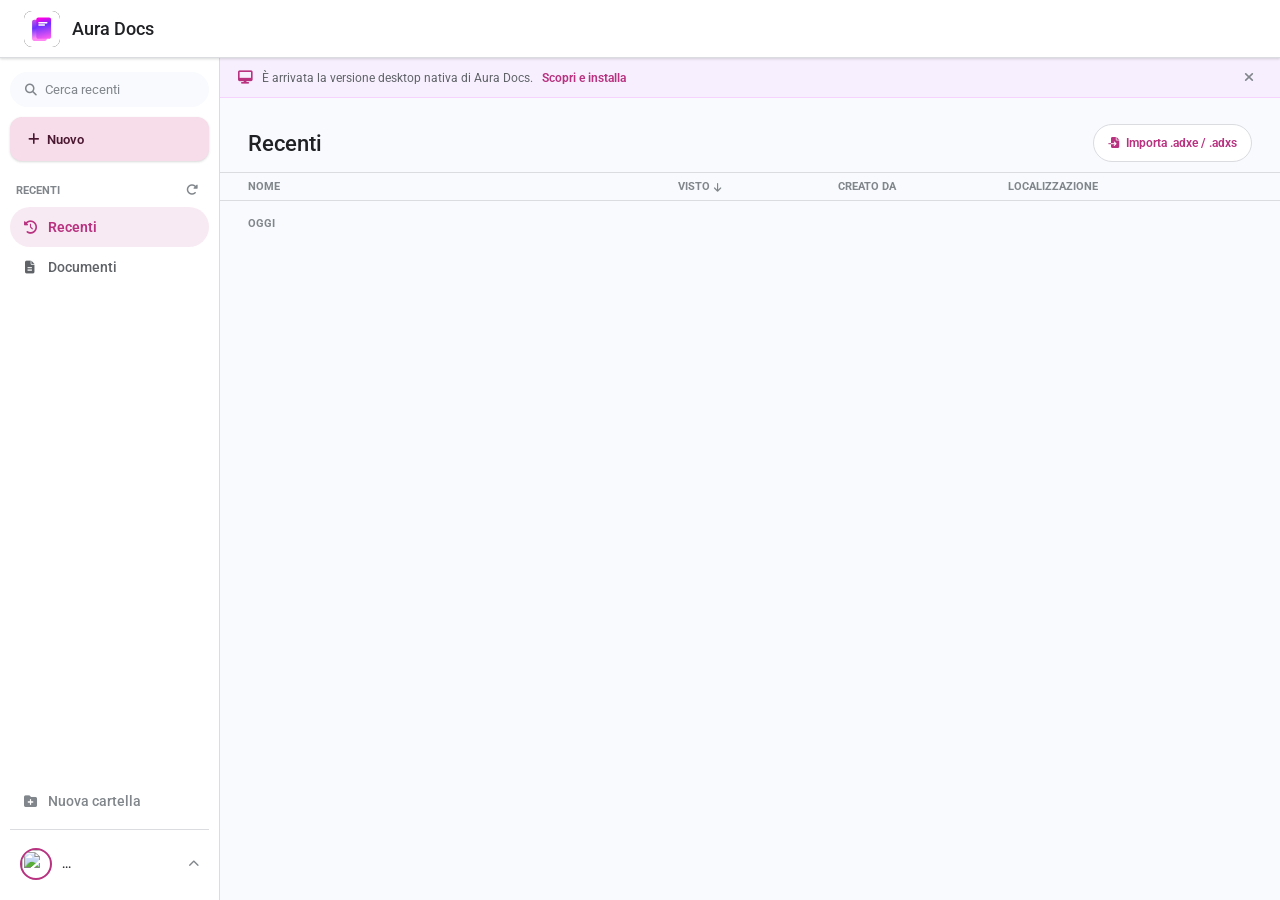
==== commit f12a2bb8: "Aggiunto /desktop" ====
--- a/dashboard.html
+++ b/dashboard.html
@@ -312,6 +312,34 @@
             gap: 12px;
         }
         .filelist-header h2 { font-size: 18px; font-weight: 600; }
+
+        #desktop-announcement {
+            min-height: 40px;
+            display: flex;
+            align-items: center;
+            justify-content: space-between;
+            gap: 12px;
+            padding: 6px 18px;
+            border-bottom: 1px solid rgba(224, 8, 246, 0.12);
+            background: rgba(224, 8, 246, 0.045);
+            color: var(--text-secondary);
+            font-size: 12px;
+            flex-shrink: 0;
+        }
+        #desktop-announcement[hidden] { display: none; }
+        .desktop-announcement-message { display: flex; align-items: center; gap: 9px; min-width: 0; }
+        .desktop-announcement-message i { color: var(--aura-primary); font-size: 13px; }
+        .desktop-announcement-link { color: var(--aura-primary); font-weight: 600; text-decoration: none; white-space: nowrap; }
+        .desktop-announcement-link:hover { text-decoration: underline; text-underline-offset: 2px; }
+        .desktop-announcement-close {
+            width: 26px; height: 26px; flex: 0 0 26px;
+            display: grid; place-items: center;
+            border: 0; border-radius: 6px;
+            background: transparent; color: var(--text-muted);
+            cursor: pointer; transition: var(--transition);
+        }
+        .desktop-announcement-close:hover { background: var(--bg-hover); color: var(--text-main); }
+
         #mobile-nav-toggle {
             width: 38px; height: 38px; flex: 0 0 38px;
             place-items: center; border: 1px solid var(--border);
@@ -421,6 +449,7 @@
 
         @media (max-width: 768px) {
             #dashboard-sidebar { display: none; }
+            #desktop-announcement { display: none; }
             .filelist-table-header,
             .filelist-row { grid-template-columns: 1fr 44px; }
             .filelist-col-visto, .filelist-col-creato, .filelist-col-loc,
@@ -1334,6 +1363,8 @@
             .canvas { padding: 30px 18px; }
             .toolbar { gap: 4px; }
             #filelist-title { font-size: 16px; }
+            #desktop-announcement { padding: 6px 12px; }
+            .desktop-announcement-message { align-items: flex-start; }
         }
         @media (max-width: 380px) {
             .btn-import-adx span { display: none; }
@@ -1440,6 +1471,16 @@
 
     <!-- MAIN FILE LIST AREA -->
     <div id="dashboard-main">
+        <aside id="desktop-announcement" aria-label="Annuncio Aura Docs Desktop">
+            <div class="desktop-announcement-message">
+                <i class="fas fa-desktop" aria-hidden="true"></i>
+                <span>È arrivata la versione desktop nativa di Aura Docs.</span>
+                <a class="desktop-announcement-link" href="desktop/index.html">Scopri e installa</a>
+            </div>
+            <button class="desktop-announcement-close" type="button" onclick="dismissDesktopAnnouncement()" aria-label="Chiudi annuncio" title="Chiudi annuncio">
+                <i class="fas fa-xmark" aria-hidden="true"></i>
+            </button>
+        </aside>
         <div class="filelist-header">
             <button id="mobile-nav-toggle" onclick="toggleMobileSidebar()" aria-label="Apri navigazione" aria-expanded="false"><i class="fas fa-bars"></i></button>
             <h2 id="filelist-title">Recenti</h2>
@@ -4555,6 +4596,17 @@
     showToast('Versione precedente ripristinata. Il punto resta disponibile fino alla chiusura della sessione.');
 }
 
+function dismissDesktopAnnouncement() {
+    document.getElementById('desktop-announcement').hidden = true;
+    try { localStorage.setItem('aura-desktop-announcement-dismissed', '1'); } catch (e) {}
+}
+
+try {
+    if (localStorage.getItem('aura-desktop-announcement-dismissed') === '1') {
+        document.getElementById('desktop-announcement').hidden = true;
+    }
+} catch (e) {}
+
 document.getElementById('nyra-input').addEventListener('focus', nyraUpdateContextBadge);
 </script>
 </body>
